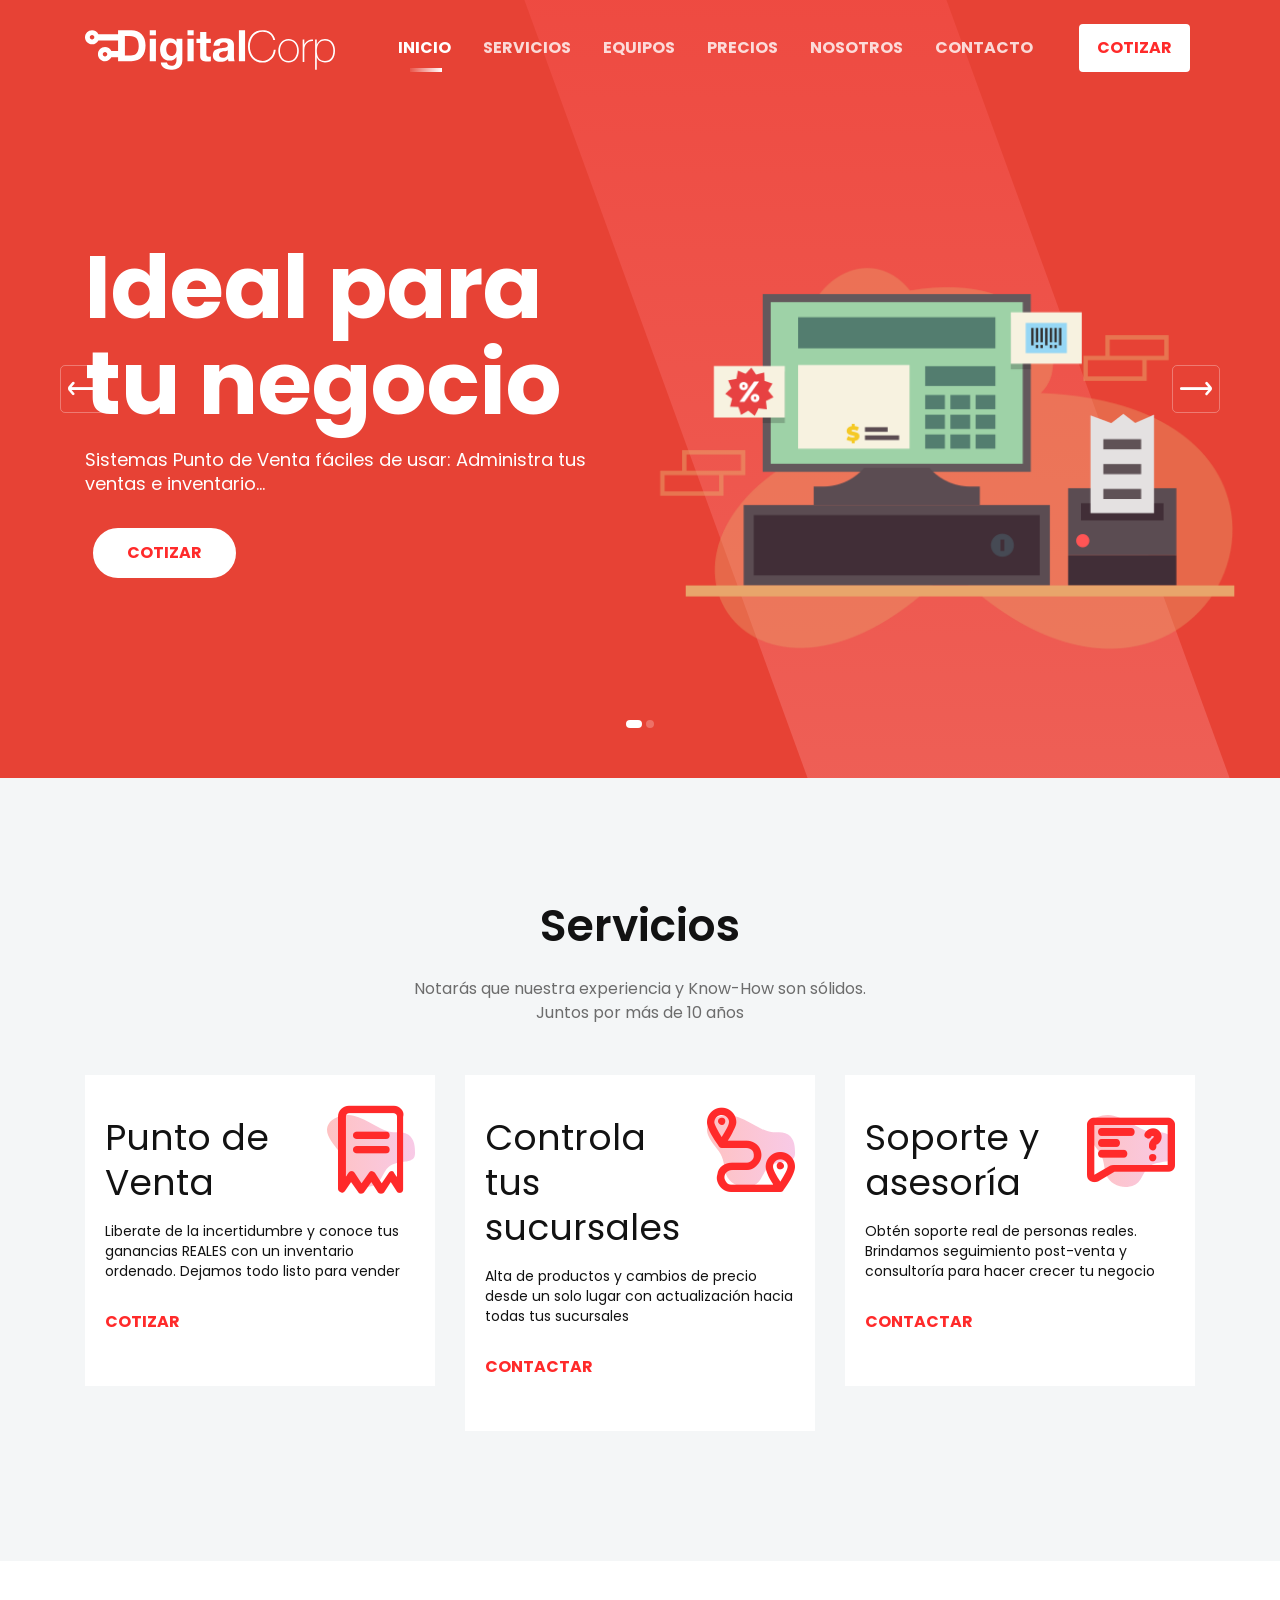
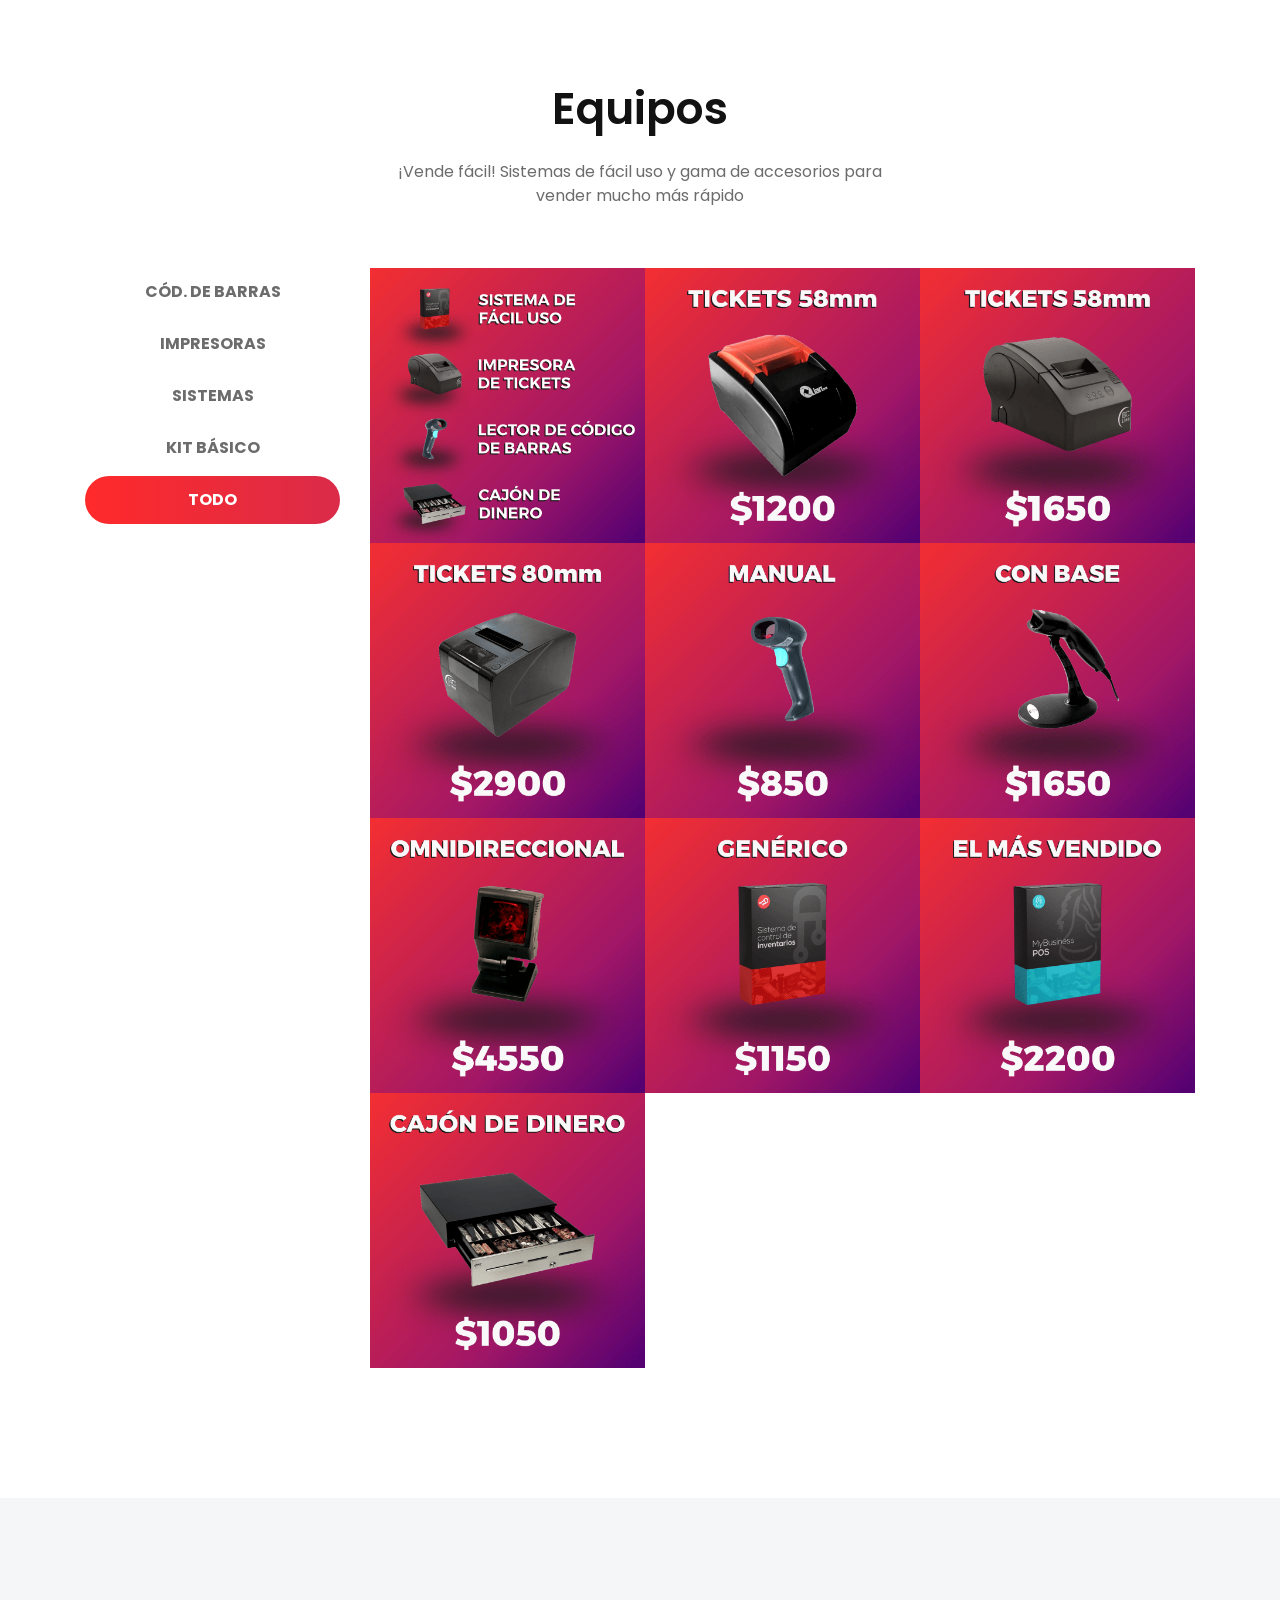
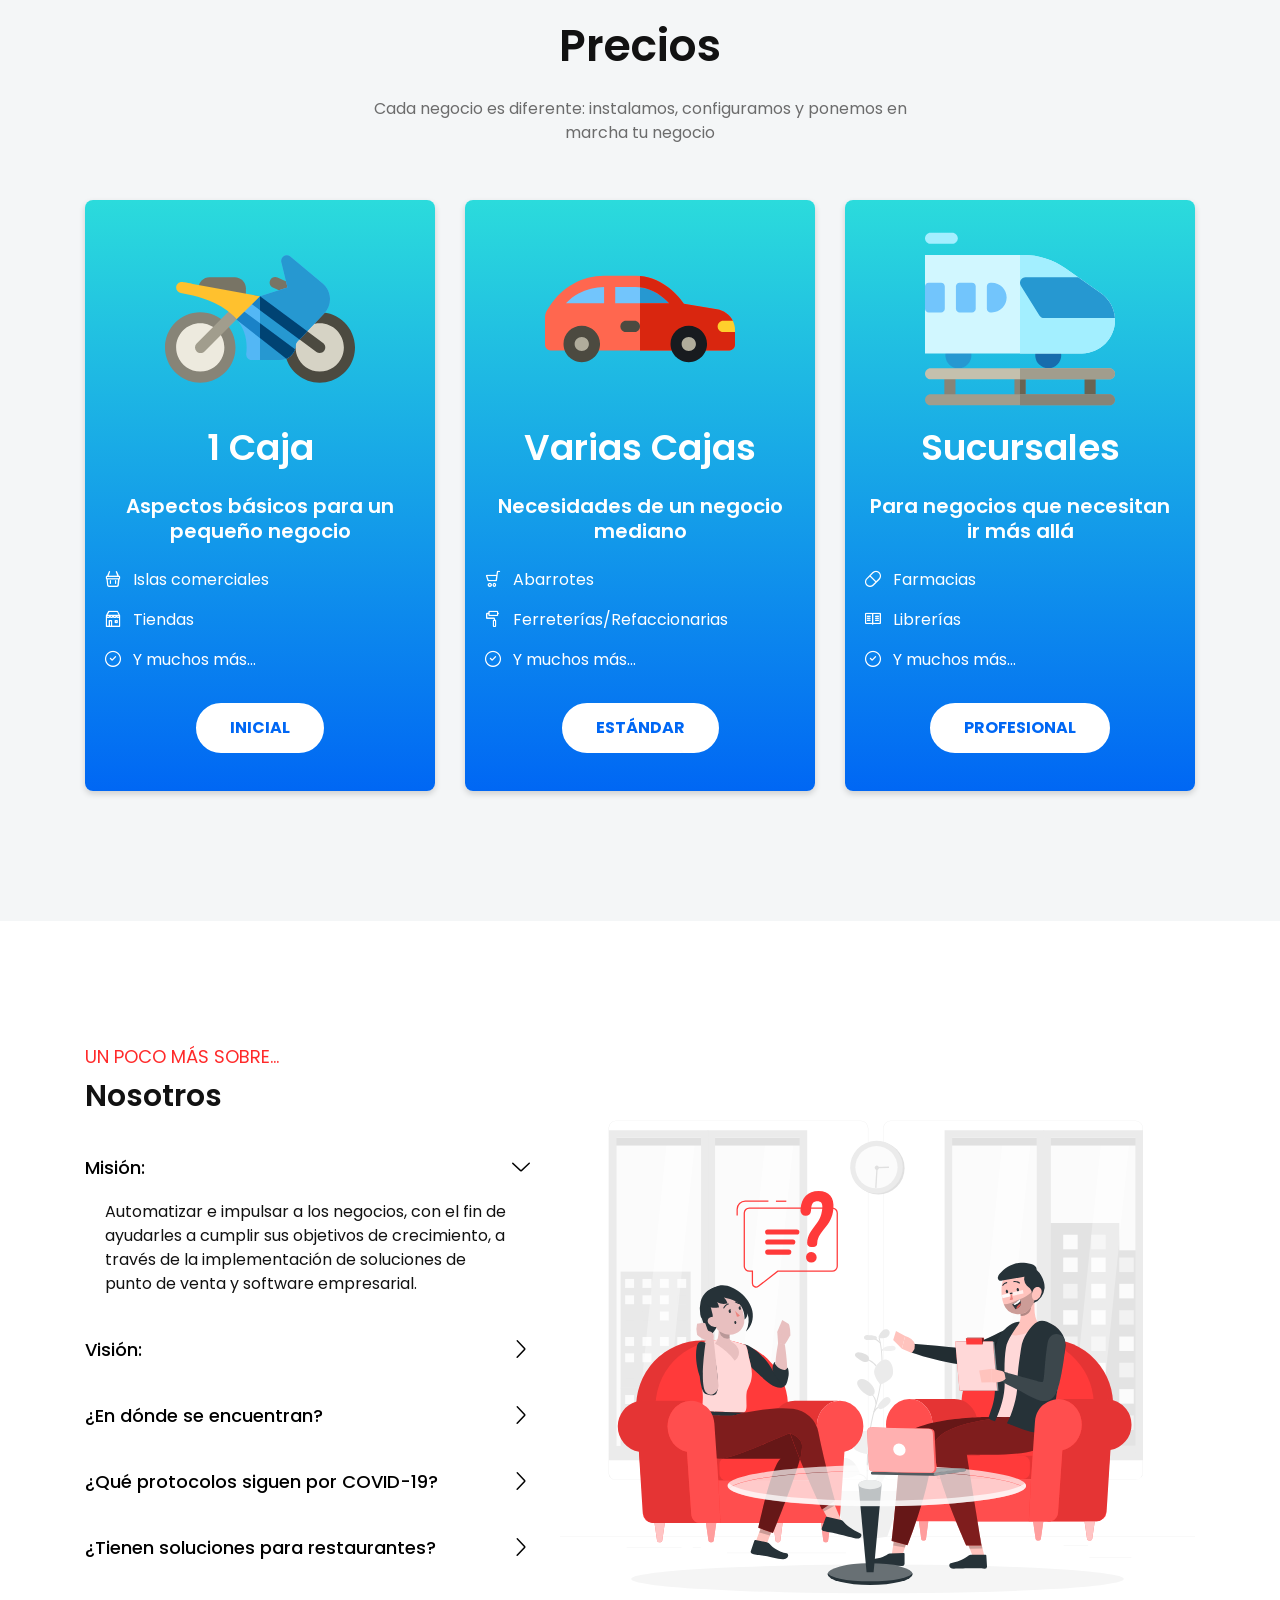
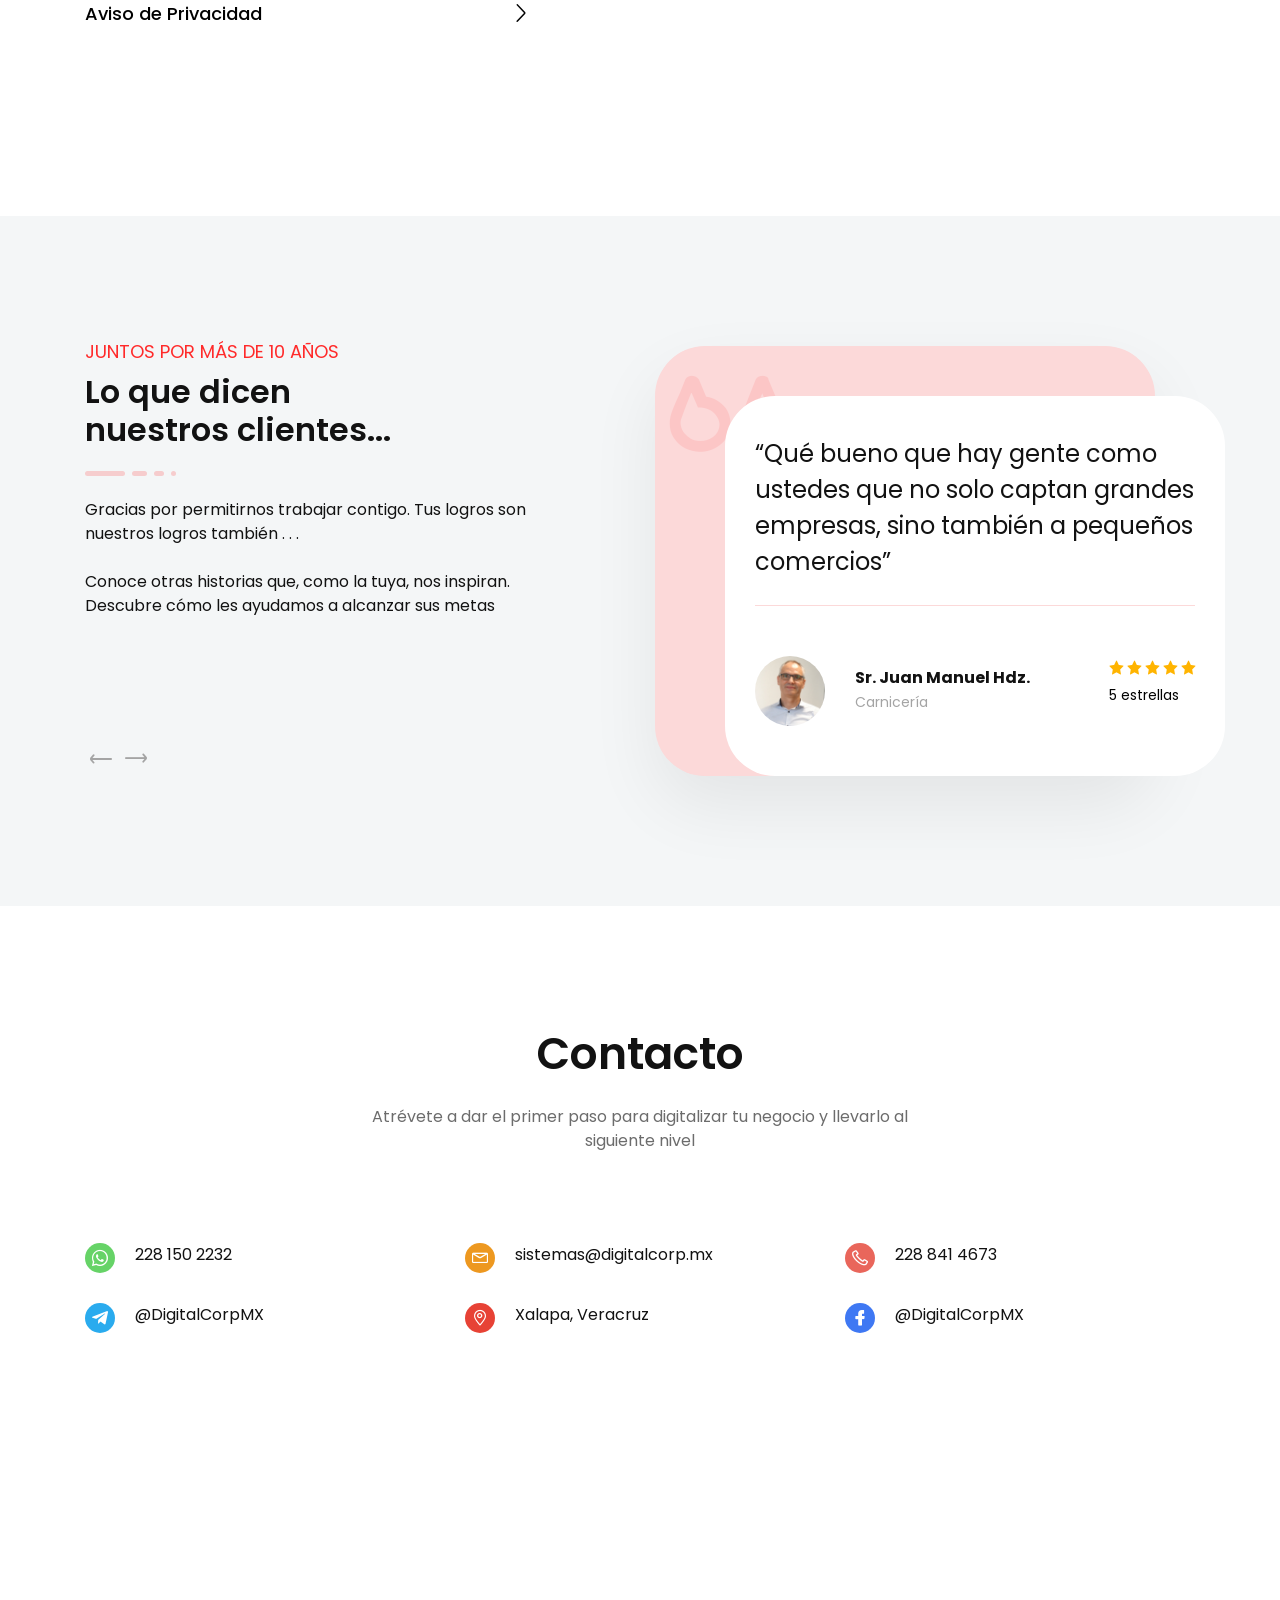
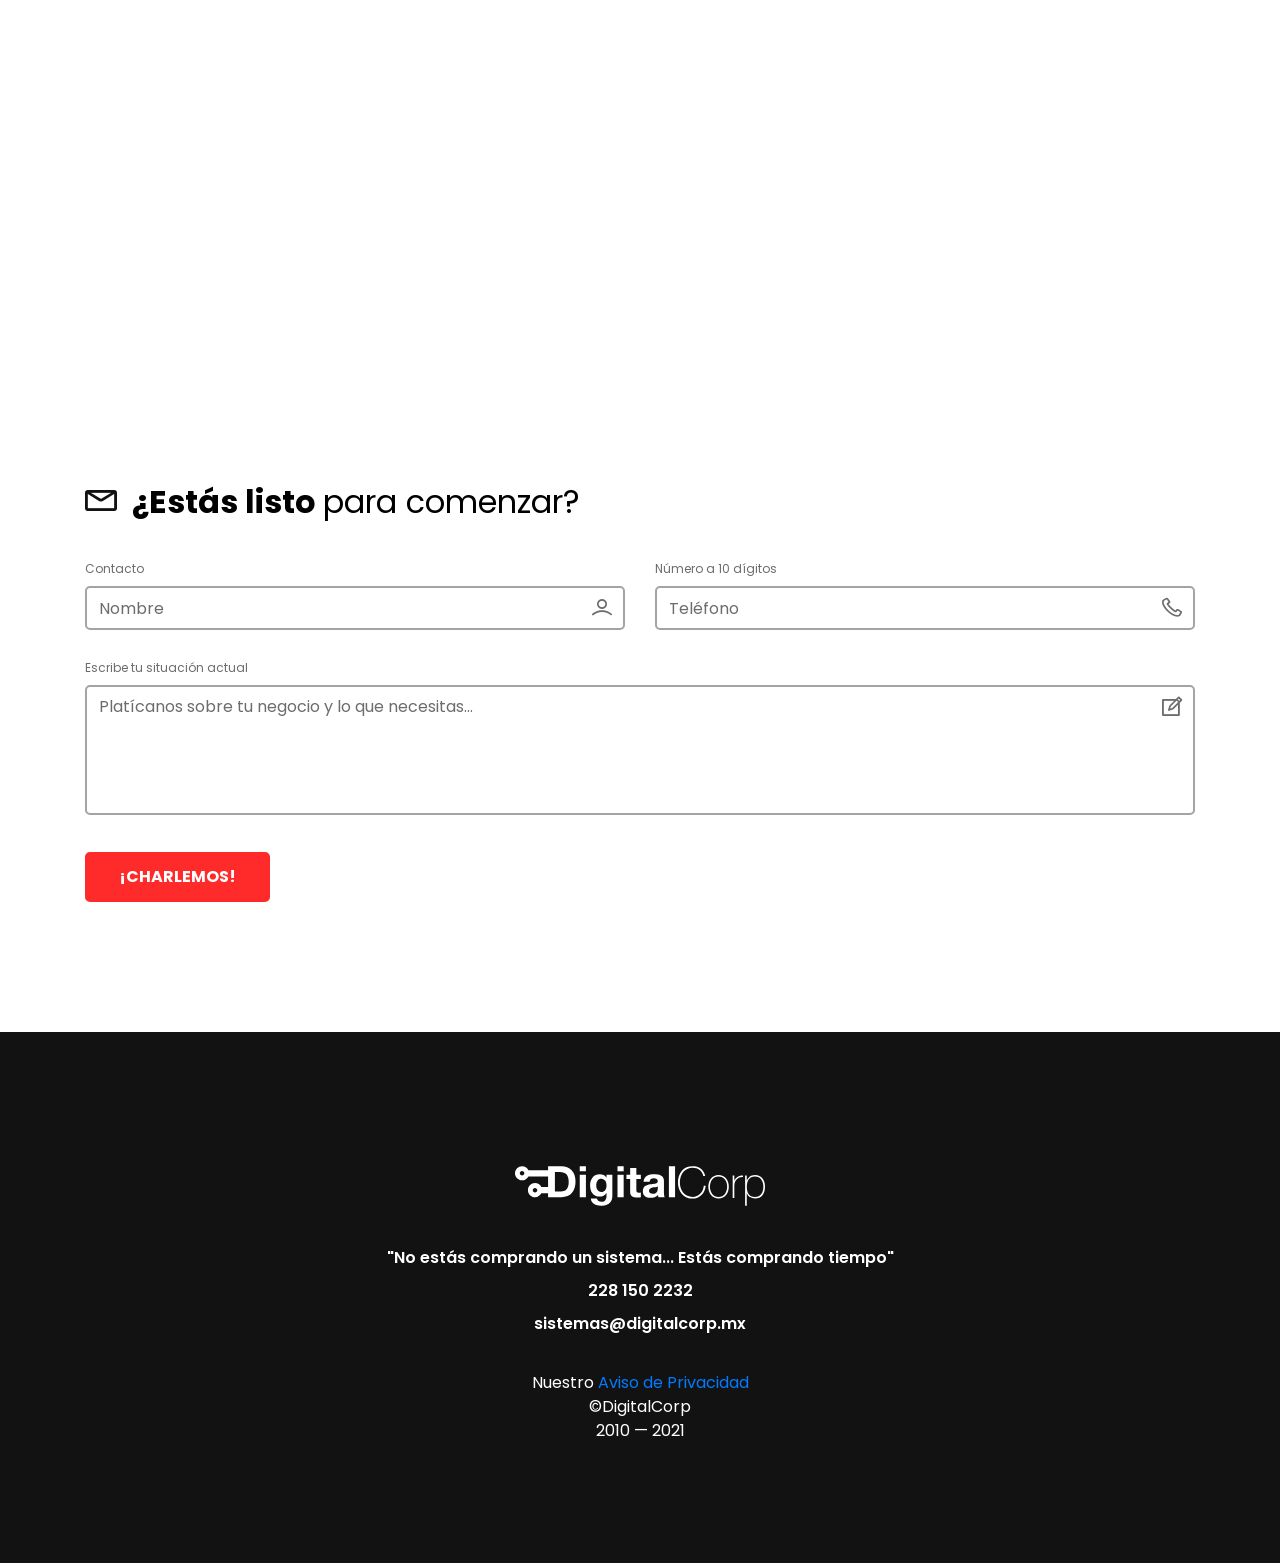
==== index.html @ 71537a1b "1" ====
<!doctype html>
<html class="no-js" lang="es">

<head>
    <meta charset="utf-8">
    
    <!--====== Title ======-->
    <title>DigitalCorp | Soluciones para Punto de Venta</title>
    
    <meta name="description" content="Sistemas de Punto de Venta de fácil uso y administración de inventarios">
    <meta name="viewport" content="width=device-width, initial-scale=1">

    <!--====== Favicon Icon ======-->
    <link rel="shortcut icon" href="assets/images/favicon.png" type="image/png">
        
    <!--====== Magnific Popup CSS ======-->
    <link rel="stylesheet" href="assets/css/magnific-popup.css">
        
    <!--====== Slick CSS ======-->
    <link rel="stylesheet" href="assets/css/slick.css">
        
    <!--====== Line Icons CSS ======-->
    <link rel="stylesheet" href="assets/css/LineIcons.css">
        
    <!--====== Bootstrap CSS ======-->
    <link rel="stylesheet" href="assets/css/bootstrap.min.css">
    
    <!--====== Default CSS ======-->
    <link rel="stylesheet" href="assets/css/default.css">
    
    <!--====== Style CSS ======-->
    <link rel="stylesheet" href="assets/css/style.css">
    
</head>

<body>
    <!--[if IE]>
    <p class="browserupgrade">You are using an <strong>outdated</strong> browser. Please <a href="https://browsehappy.com/">upgrade your browser</a> to improve your experience and security.</p>
  <![endif]-->
   
    <!--====== PRELOADER PART START ======-->

    <div class="preloader">
        <div class="loader">
            <div class="ytp-spinner">
                <div class="ytp-spinner-container">
                    <div class="ytp-spinner-rotator">
                        <div class="ytp-spinner-left">
                            <div class="ytp-spinner-circle"></div>
                        </div>
                        <div class="ytp-spinner-right">
                            <div class="ytp-spinner-circle"></div>
                        </div>
                    </div>
                </div>
            </div>
        </div>
    </div>

    <!--====== PRELOADER PART ENDS ======-->
    
    <!--====== NAVBAR TWO PART START ======-->

    <section class="navbar-area">
        <div class="container">
            <div class="row">
                <div class="col-lg-12">
                    <nav class="navbar navbar-expand-lg">
                       
                        <a class="navbar-brand" href="#">
                            <img src="assets/images/logo.svg" alt="DigitalCorp">
                        </a>
                        
                        <button class="navbar-toggler" type="button" data-toggle="collapse" data-target="#navbarTwo" aria-controls="navbarTwo" aria-expanded="false" aria-label="Toggle navigation">
                            <span class="toggler-icon"></span>
                            <span class="toggler-icon"></span>
                            <span class="toggler-icon"></span>
                        </button>

                        <div class="collapse navbar-collapse sub-menu-bar" id="navbarTwo">
                            <ul class="navbar-nav m-auto">
                                <li class="nav-item active"><a class="page-scroll" href="#Inicio">Inicio</a></li>
                                <li class="nav-item"><a class="page-scroll" href="#servicios">Servicios</a></li>
                                <li class="nav-item"><a class="page-scroll" href="#equipos">Equipos</a></li>
                                <li class="nav-item"><a class="page-scroll" href="#precios">Precios</a></li>
                                <li class="nav-item"><a class="page-scroll" href="#nosotros">Nosotros</a></li>
                                <li class="nav-item"><a class="page-scroll" href="#contacto">Contacto</a></li>
                            </ul>
                        </div>
                        
                        <div class="navbar-btn d-none d-sm-inline-block">
                            <ul>
                                <li><a class="solid" href="https://docs.google.com/forms/d/e/1FAIpQLSeCE5Zqd88z2q1rfYpJwsdqLRYe6eo2FTatzAudbwIUPNIqEg/viewform?usp=sf_link" target="_blank">Cotizar</a></li>
                            </ul>
                        </div>
                    </nav> <!-- navbar -->
                </div>
            </div> <!-- row -->
        </div> <!-- container -->
    </section>

    <!--====== NAVBAR TWO PART ENDS ======-->
    
    <!--====== SLIDER PART START ======-->

    <section id="Inicio" class="slider_area">
        <div id="carouselThree" class="carousel slide" data-ride="carousel">
            <ol class="carousel-indicators">
                <li data-target="#carouselThree" data-slide-to="0" class="active"></li>
                <li data-target="#carouselThree" data-slide-to="1"></li>
            </ol>

            <div class="carousel-inner">
                <div class="carousel-item active">
                    <div class="container">
                        <div class="row">
                            <div class="col-lg-6">
                                <div class="slider-content">
                                    <h1 class="title">Ideal para tu negocio</h1>
                                    <p class="text">Sistemas Punto de Venta fáciles de usar: Administra tus ventas e inventario...</p>
                                    <ul class="slider-btn rounded-buttons">
                                        <li><a class="main-btn rounded-one" href="https://docs.google.com/forms/d/e/1FAIpQLSeCE5Zqd88z2q1rfYpJwsdqLRYe6eo2FTatzAudbwIUPNIqEg/viewform?usp=sf_link" target="_blank">Cotizar</a></li>
                                        <!-- <li><a class="main-btn rounded-two" href="#">DOWNLOAD</a></li> -->
                                    </ul>
                                </div>
                            </div>
                        </div> <!-- row -->
                    </div> <!-- container -->
                    <div class="slider-image-box d-none d-lg-flex align-items-end">
                        <div class="slider-image">
                            <img src="assets/images/slider/1.png" alt="Punto de Venta ideal para tu negocio">
                        </div> <!-- slider-imgae -->
                    </div> <!-- slider-imgae box -->
                </div> <!-- carousel-item -->

                <div class="carousel-item">
                    <div class="container">
                        <div class="row">
                            <div class="col-lg-6">
                                <div class="slider-content">
                                    <h1 class="title">Olvida la calculadora</h1>
                                    <p class="text">¿Eres dueño de tu negocio, o tu negocio es dueño de ti?<br>No estás comprando un sistema, estás comprando tiempo</p>
                                    <ul class="slider-btn rounded-buttons">
                                        <li><a class="main-btn rounded-one" href="https://docs.google.com/forms/d/e/1FAIpQLSeCE5Zqd88z2q1rfYpJwsdqLRYe6eo2FTatzAudbwIUPNIqEg/viewform?usp=sf_link" target="_blank">Cotizar</a></li>
                                        <!-- <li><a class="main-btn rounded-two" href="#">DOWNLOAD</a></li> -->
                                    </ul>
                                </div> <!-- slider-content -->
                            </div>
                        </div> <!-- row -->
                    </div> <!-- container -->
                    <div class="slider-image-box d-none d-lg-flex align-items-end">
                        <div class="slider-image">
                            <img src="assets/images/slider/2.png" alt="Haz que tu negocio trabaje para ti">
                        </div> <!-- slider-imgae -->
                    </div> <!-- slider-imgae box -->
                </div> <!-- carousel-item -->
            </div>

            <a class="carousel-control-prev" href="#carouselThree" role="button" data-slide="prev">
                <i class="lni lni-arrow-left"></i>
            </a>
            <a class="carousel-control-next" href="#carouselThree" role="button" data-slide="next">
                <i class="lni lni-arrow-right"></i>
            </a>
        </div>
    </section>

    <!--====== SLIDER PART ENDS ======-->
    
    <!--====== SERVICIOS TWO PART START ======-->

    <section id="servicios" class="features-area">
        <div class="container">
            <div class="row justify-content-center">
                <div class="col-lg-6 col-md-10">
                    <div class="section-title text-center pb-10">
                        <h3 class="title">Servicios</h3>
                        <p class="text">Notarás que nuestra experiencia y Know-How son sólidos. <br>Juntos por más de 10 años</p>
                    </div> <!-- row -->
                </div>
            </div> <!-- row -->
            <div class="row justify-content-center">
                <div class="col-lg-4 col-md-7 col-sm-9">
                    <div class="single-features mt-40">
                        <div class="features-title-icon d-flex justify-content-between">
                            <h4 class="features-title"><a class="page-scroll" href="#servicios">Punto de Venta</a></h4>
                            <div class="features-icon">
                                <i class="lni lni-ticket-alt"></i>
                                <img class="shape" src="assets/images/f-shape-1.svg" alt="Shape">
                            </div>
                        </div>
                        <div class="features-content">
                            <p class="text">Liberate de la incertidumbre y conoce tus ganancias REALES con un inventario ordenado. Dejamos todo listo para vender</p>
                            <a class="features-btn" href="https://docs.google.com/forms/d/e/1FAIpQLSeCE5Zqd88z2q1rfYpJwsdqLRYe6eo2FTatzAudbwIUPNIqEg/viewform?usp=sf_link" target="_blank">COTIZAR</a>
                        </div>
                    </div> <!-- single features -->
                </div>
                <div class="col-lg-4 col-md-7 col-sm-9">
                    <div class="single-features mt-40">
                        <div class="features-title-icon d-flex justify-content-between">
                            <h4 class="features-title"><a class="page-scroll" href="#servicios">Controla tus sucursales</a></h4>
                            <div class="features-icon">
                                <i class="lni lni-travel"></i>
                                <img class="shape" src="assets/images/f-shape-1.svg" alt="Shape">
                            </div>
                        </div>
                        <div class="features-content">
                            <p class="text">Alta de productos y cambios de precio desde un solo lugar con actualización hacia todas tus sucursales</p>
                            <a class="features-btn page-scroll" href="#formulario">CONTACTAR</a>
                        </div>
                    </div> <!-- single features -->
                </div>
                <div class="col-lg-4 col-md-7 col-sm-9">
                    <div class="single-features mt-40">
                        <div class="features-title-icon d-flex justify-content-between">
                            <h4 class="features-title"><a class="page-scroll" href="#servicios">Soporte y asesoría</a></h4>
                            <div class="features-icon">
                                <i class="lni lni-support"></i>
                                <img class="shape" src="assets/images/f-shape-1.svg" alt="Shape">
                            </div>
                        </div>
                        <div class="features-content">
                            <p class="text">Obtén soporte real de personas reales. Brindamos seguimiento post-venta y consultoría para hacer crecer tu negocio</p>
                            <a class="features-btn page-scroll" href="#contacto">CONTACTAR</a>
                        </div>
                    </div> <!-- single features -->
                </div>
            </div> <!-- row -->
        </div> <!-- container -->
    </section>

    <!--====== SERVICIOS TWO PART ENDS ======-->
    
    <!--====== EQUIPOS PART START ======-->

    <section id="equipos" class="portfolio-area portfolio-four pb-100">
        <div class="container">
            <div class="row justify-content-center">
                <div class="col-lg-6 col-md-10">
                    <div class="section-title text-center pb-10">
                        <h3 class="title">Equipos</h3>
                        <p class="text">¡Vende fácil! Sistemas de fácil uso y gama de accesorios para vender mucho más rápido</p>
                    </div> <!-- section title -->
                </div>
            </div> <!-- row -->
            <div class="row">
                <div class="col-lg-3 col-md-3">
                    <div class="portfolio-menu text-center mt-50">
                        <ul>
                            <li data-filter=".barcode">CÓD. DE BARRAS</li>
                            <li data-filter=".mini">IMPRESORAS</li>
                            <li data-filter=".sis">SISTEMAS</li>
                            <li data-filter=".kit">KIT BÁSICO</li>
                            <li data-filter="*" class="active">TODO</li>
                        </ul>
                    </div> <!-- portfolio menu -->
                </div>
                <div class="col-lg-9 col-md-9">
                    <div class="row no-gutters grid mt-50">
                        <div class="col-lg-4 col-sm-6 kit">
                            <div class="single-portfolio">
                                <div class="portfolio-image">
                                    <img src="assets/images/equipos/kit.png" alt="Kit Punto de Venta">
                                    <div class="portfolio-overlay d-flex align-items-center justify-content-center">
                                        <div class="portfolio-content">
                                            <div class="portfolio-icon">
                                                <a class="image-popup" href="assets/images/equipos/kit.png"><i class="lni lni-zoom-in"></i></a>
                                                <img src="assets/images/equipos/shape.svg" alt="shape" class="shape">
                                            </div>
                                        </div>
                                    </div>
                                </div>
                            </div> <!-- single portfolio -->
                        </div>
                        <div class="col-lg-4 col-sm-6 mini">
                            <div class="single-portfolio">
                                <div class="portfolio-image">
                                    <img src="assets/images/equipos/mini3.png" alt="Impresora de tickets">
                                    <div class="portfolio-overlay d-flex align-items-center justify-content-center">
                                        <div class="portfolio-content">
                                            <div class="portfolio-icon">
                                                <a class="image-popup" href="assets/images/equipos/mini3.png"><i class="lni lni-zoom-in"></i></a>
                                                <img src="assets/images/equipos/shape.svg" alt="shape" class="shape">
                                            </div>
                                        </div>
                                    </div>
                                </div>
                            </div> <!-- single portfolio -->
                        </div>
                        <div class="col-lg-4 col-sm-6 mini">
                            <div class="single-portfolio">
                                <div class="portfolio-image">
                                    <img src="assets/images/equipos/mini1.png" alt="Impresora de tickets">
                                    <div class="portfolio-overlay d-flex align-items-center justify-content-center">
                                        <div class="portfolio-content">
                                            <div class="portfolio-icon">
                                                <a class="image-popup" href="assets/images/equipos/mini1.png"><i class="lni lni-zoom-in"></i></a>
                                                <img src="assets/images/equipos/shape.svg" alt="shape" class="shape">
                                            </div>
                                        </div>
                                    </div>
                                </div>
                            </div> <!-- single portfolio -->
                        </div>
                        <div class="col-lg-4 col-sm-6 mini">
                            <div class="single-portfolio">
                                <div class="portfolio-image">
                                    <img src="assets/images/equipos/mini2.png" alt="Impresora de tickets">
                                    <div class="portfolio-overlay d-flex align-items-center justify-content-center">
                                        <div class="portfolio-content">
                                            <div class="portfolio-icon">
                                                <a class="image-popup" href="assets/images/equipos/mini2.png"><i class="lni lni-zoom-in"></i></a>
                                                <img src="assets/images/equipos/shape.svg" alt="shape" class="shape">
                                            </div>
                                        </div>
                                    </div>
                                </div>
                            </div> <!-- single portfolio -->
                        </div>
                        <div class="col-lg-4 col-sm-6 barcode">
                            <div class="single-portfolio">
                                <div class="portfolio-image">
                                    <img src="assets/images/equipos/barcode1.png" alt="Lector de códigos de barras">
                                    <div class="portfolio-overlay d-flex align-items-center justify-content-center">
                                        <div class="portfolio-content">
                                            <div class="portfolio-icon">
                                                <a class="image-popup" href="assets/images/equipos/barcode1.png"><i class="lni lni-zoom-in"></i></a>
                                                <img src="assets/images/equipos/shape.svg" alt="shape" class="shape">
                                            </div>
                                        </div>
                                    </div>
                                </div>
                            </div> <!-- single portfolio -->
                        </div>
                        <div class="col-lg-4 col-sm-6 barcode">
                            <div class="single-portfolio">
                                <div class="portfolio-image">
                                    <img src="assets/images/equipos/barcode2.png" alt="Lector de códigos de barras">
                                    <div class="portfolio-overlay d-flex align-items-center justify-content-center">
                                        <div class="portfolio-content">
                                            <div class="portfolio-icon">
                                                <a class="image-popup" href="assets/images/equipos/barcode2.png"><i class="lni lni-zoom-in"></i></a>
                                                <img src="assets/images/equipos/shape.svg" alt="shape" class="shape">
                                            </div>
                                        </div>
                                    </div>
                                </div>
                            </div> <!-- single portfolio -->
                        </div>
                        <div class="col-lg-4 col-sm-6 barcode">
                            <div class="single-portfolio">
                                <div class="portfolio-image">
                                    <img src="assets/images/equipos/barcode3.png" alt="Lector de códigos de barras">
                                    <div class="portfolio-overlay d-flex align-items-center justify-content-center">
                                        <div class="portfolio-content">
                                            <div class="portfolio-icon">
                                                <a class="image-popup" href="assets/images/equipos/barcode3.png"><i class="lni lni-zoom-in"></i></a>
                                                <img src="assets/images/equipos/shape.svg" alt="shape" class="shape">
                                            </div>
                                        </div>
                                    </div>
                                </div>
                            </div> <!-- single portfolio -->
                        </div>
                        <div class="col-lg-4 col-sm-6 sis">
                            <div class="single-portfolio">
                                <div class="portfolio-image">
                                    <img src="assets/images/equipos/sis1.png" alt="Sistema Punto de Venta">
                                    <div class="portfolio-overlay d-flex align-items-center justify-content-center">
                                        <div class="portfolio-content">
                                            <div class="portfolio-icon">
                                                <a class="image-popup" href="assets/images/equipos/sis1.png"><i class="lni lni-zoom-in"></i></a>
                                                <img src="assets/images/equipos/shape.svg" alt="shape" class="shape">
                                            </div>
                                        </div>
                                    </div>
                                </div>
                            </div> <!-- single portfolio -->
                        </div>
                        <div class="col-lg-4 col-sm-6 sis">
                            <div class="single-portfolio">
                                <div class="portfolio-image">
                                    <img src="assets/images/equipos/sis2.png" alt="Sistema Punto de Venta">
                                    <div class="portfolio-overlay d-flex align-items-center justify-content-center">
                                        <div class="portfolio-content">
                                            <div class="portfolio-icon">
                                                <a class="image-popup" href="assets/images/equipos/sis2.png"><i class="lni lni-zoom-in"></i></a>
                                                <img src="assets/images/equipos/shape.svg" alt="shape" class="shape">
                                            </div>
                                        </div>
                                    </div>
                                </div>
                            </div> <!-- single portfolio -->
                        </div>
                        <div class="col-lg-4 col-sm-6 drawer">
                            <div class="single-portfolio">
                                <div class="portfolio-image">
                                    <img src="assets/images/equipos/cashdrawer.png" alt="Cajón de dinero">
                                    <div class="portfolio-overlay d-flex align-items-center justify-content-center">
                                        <div class="portfolio-content">
                                            <div class="portfolio-icon">
                                                <a class="image-popup" href="assets/images/equipos/cashdrawer.png"><i class="lni lni-zoom-in"></i></a>
                                                <img src="assets/images/equipos/shape.svg" alt="shape" class="shape">
                                            </div>
                                        </div>
                                    </div>
                                </div>
                            </div> <!-- single portfolio -->
                        </div>
                    </div> <!-- row -->
                </div>
            </div> <!-- row -->
        </div> <!-- container -->
    </section>

    <!--====== EQUIPOS PART ENDS ======-->
    
    <!--====== PRECIOS START ======-->

    <section id="precios" class="pricing-area ">
        <div class="container">
            <div class="row justify-content-center">
                <div class="col-lg-6 col-md-10">
                    <div class="section-title text-center pb-25">
                        <h3 class="title">Precios</h3>
                        <p class="text">Cada negocio es diferente: instalamos, configuramos y ponemos en marcha tu negocio</p>
                    </div> <!-- section title -->
                </div>
            </div> <!-- row -->
            <div class="row justify-content-center">
                <div class="col-lg-4 col-md-7 col-sm-9">
                    <div class="pricing-style mt-30">
                        <div class="pricing-icon text-center">
                            <img src="assets/images/basic.svg" alt="">
                        </div>
                        <div class="pricing-header text-center">
                            <p class="month"><span class="price">1 Caja</span></p>
                            <h5 class="sub-title">Aspectos básicos para un pequeño negocio</h5>
                        </div>
                        <div class="pricing-list">
                            <ul>
                                <li><i class="lni lni-shopping-basket"></i> Islas comerciales</li>
                                <li><i class="lni lni-restaurant"></i> Tiendas</li>
                                <li><i class="lni lni-checkmark-circle"></i> Y muchos más...</li>
                            </ul>
                        </div>
                        <div class="pricing-btn rounded-buttons text-center">
                            <a class="main-btn rounded-one" href="https://docs.google.com/forms/d/e/1FAIpQLSeCE5Zqd88z2q1rfYpJwsdqLRYe6eo2FTatzAudbwIUPNIqEg/viewform?usp=sf_link" target="_blank">Inicial</a>
                        </div>    
                    </div> <!-- pricing style one -->
                </div>
                
                <div class="col-lg-4 col-md-7 col-sm-9">
                    <div class="pricing-style mt-30">
                        <div class="pricing-icon text-center">
                            <img src="assets/images/pro.svg" alt="">
                        </div>
                        <div class="pricing-header text-center">
                            <p class="month"><span class="price">Varias Cajas</span></p>
                            <h5 class="sub-title">Necesidades de un negocio mediano</h5>
                        </div>
                        <div class="pricing-list">
                            <ul>
                                <li><i class="lni lni-cart"></i> Abarrotes</li>
                                <li><i class="lni lni-paint-roller"></i> Ferreterías/Refaccionarias</li>
                                <li><i class="lni lni-checkmark-circle"></i> Y muchos más...</li>
                            </ul>
                        </div>
                        <div class="pricing-btn rounded-buttons text-center">
                            <a class="main-btn rounded-one" href="https://docs.google.com/forms/d/e/1FAIpQLSeCE5Zqd88z2q1rfYpJwsdqLRYe6eo2FTatzAudbwIUPNIqEg/viewform?usp=sf_link" target="_blank">Estándar</a>
                        </div>
                    </div> <!-- pricing style one -->
                </div>
                
                <div class="col-lg-4 col-md-7 col-sm-9">
                    <div class="pricing-style mt-30">
                        <div class="pricing-icon text-center">
                            <img src="assets/images/enterprise.svg" alt="">
                        </div>
                        <div class="pricing-header text-center">
                            <p class="month"><span class="price">Sucursales</span></p>
                            <h5 class="sub-title">Para negocios que necesitan ir más allá</h5>
                        </div>
                        <div class="pricing-list">
                            <ul>
                                <li><i class="lni lni-capsule"></i> Farmacias</li>
                                <li><i class="lni lni-library"></i> Librerías</li>
                                <li><i class="lni lni-checkmark-circle"></i> Y muchos más...</li>
                            </ul>
                        </div>
                        <div class="pricing-btn rounded-buttons text-center">
                            <a class="main-btn rounded-one" href="https://docs.google.com/forms/d/e/1FAIpQLSeCE5Zqd88z2q1rfYpJwsdqLRYe6eo2FTatzAudbwIUPNIqEg/viewform?usp=sf_link" target="_blank">Profesional</a>
                        </div>
                    </div> <!-- pricing style one -->
                </div>
            </div> <!-- row -->
        </div> <!-- container -->
    </section>

    <!--====== PRECIOS ENDS ======-->
    
    <!--====== NOSOTROS PART START ======-->

    <section id="nosotros" class="about-area">
        <div class="container">
            <div class="row">
                <div class="col-lg-5">
                    <div class="faq-content mt-45">
                        <div class="about-title">
                            <h6 class="sub-title">Un poco más sobre...</h6>
                            <h4 class="title">Nosotros</h4>
                        </div> <!-- faq title -->
                        <div class="about-accordion">
                            <div class="accordion" id="accordionExample">
                                <div class="card">
                                    <div class="card-header" id="headingOne">
                                        <a href="#" data-toggle="collapse" data-target="#collapseOne" aria-expanded="true" aria-controls="collapseOne">Misión:</a>
                                    </div>

                                    <div id="collapseOne" class="collapse show" aria-labelledby="headingOne" data-parent="#accordionExample">
                                        <div class="card-body">
                                            <p class="text">Automatizar e impulsar a los negocios, con el fin de ayudarles a cumplir sus objetivos de crecimiento, a través de la implementación de soluciones de punto de venta y software empresarial.</p>
                                        </div>
                                    </div> 
                                </div> <!-- card -->
                                <div class="card">
                                    <div class="card-header" id="headingTwo">
                                        <a href="#" class="collapsed" data-toggle="collapse" data-target="#collapseTwo" aria-expanded="false" aria-controls="collapseTwo">Visión:</a>
                                    </div>
                                    <div id="collapseTwo" class="collapse" aria-labelledby="headingTwo" data-parent="#accordionExample">
                                        <div class="card-body">
                                            <p class="text">Aportar tecnología innovadora a las empresas, que sea accesible a todo el mundo y que se adapte a las necesidades de desarrollo de las personas y las organizaciones</p>
                                        </div>
                                    </div>
                                </div> <!-- card -->
                                <div class="card">
                                    <div class="card-header" id="headingThree">
                                        <a href="#" class="collapsed" data-toggle="collapse" data-target="#collapseThree" aria-expanded="false" aria-controls="collapseThree">¿En dónde se encuentran?</a>
                                    </div>
                                    <div id="collapseThree" class="collapse" aria-labelledby="headingThree" data-parent="#accordionExample">
                                        <div class="card-body">
                                            <p class="text">Nos encontramos en Xalapa, Veracruz. Nuestra cobertura se extiende en la zona centro del estado: Xalapa, Boca del Río, Veracruz Puerto, Cardel, Perote, Coatepec, Xico, Altotonga, etc.</p>
                                        </div>
                                    </div>
                                </div> <!-- card -->
                                <div class="card">
                                    <div class="card-header" id="headingFore">
                                        <a href="#" class="collapsed" data-toggle="collapse" data-target="#collapseFore" aria-expanded="false" aria-controls="collapseFore">¿Qué protocolos siguen por COVID-19?</a>
                                    </div>
                                    <div id="collapseFore" class="collapse" aria-labelledby="headingFore" data-parent="#accordionExample">
                                        <div class="card-body">
                                            <p class="text">Por tu seguridad, adoptamos todas las medidas de seguridad recomendadas por las autoridades sanitarias, laboramos en horarios reducidos y cuidando la sana distancia</p>
                                        </div>
                                    </div>
                                </div> <!-- card -->
                                <div class="card">
                                    <div class="card-header" id="headingFive">
                                        <a href="#" class="collapsed" data-toggle="collapse" data-target="#collapseFive" aria-expanded="false" aria-controls="collapseFive">¿Tienen soluciones para restaurantes?</a>
                                    </div>
                                    <div id="collapseFive" class="collapse" aria-labelledby="headingFive" data-parent="#accordionExample">
                                        <div class="card-body">
                                            <p class="text">¡Por supuesto! Ofrecemos soluciones para el sector de alimentos y bebidas. Desde pequeños negocios de comida rápida hasta grandes restaurantes, vida nocturna y mucho más</p>
                                        </div>
                                    </div>
                                </div> <!-- card -->
                                <div class="card">
                                    <div class="card-header" id="headingSix">
                                        <a href="#" class="collapsed" data-toggle="collapse" data-target="#collapseSix" aria-expanded="false" aria-controls="collapseSix">Aviso de Privacidad</a>
                                    </div>
                                    <div id="collapseSix" class="collapse" aria-labelledby="headingSix" data-parent="#accordionExample">
                                        <div class="card-body">
                                            <p class="text">Consulta nuestro aviso de privacidad en <a href="privacidad.html" target="_blank" rel="nofollow">este link.</a></p>
                                        </div>
                                    </div>
                                </div> <!-- card -->
                            </div>
                        </div> <!-- faq accordion -->
                    </div> <!-- faq content -->
                </div>
                <div class="col-lg-7">
                    <div class="about-image mt-50">
                        <img src="assets/images/faq.svg" alt="nosotros">
                    </div> <!-- faq image -->
                </div>
            </div> <!-- row -->
        </div> <!-- container -->
    </section>

    <!--====== NOSOTROS PART ENDS ======-->
    
    <!--====== TESTIMONIOS PART START ======-->

    <section id="testimonial" class="testimonial-area">
        <div class="container">
            <div class="row justify-content-between">
                <div class="col-xl-5 col-lg-6">
                    <div class="testimonial-left-content mt-45">
                        <h6 class="sub-title">Juntos por más de 10 años</h6>
                        <h4 class="title">Lo que dicen<br>nuestros clientes...</h4>
                        <ul class="testimonial-line">
                            <li></li>
                            <li></li>
                            <li></li>
                            <li></li>
                        </ul>
                        <p class="text">Gracias por permitirnos trabajar contigo. Tus logros son nuestros logros también . . .<br><br>Conoce otras historias que, como la tuya, nos inspiran. Descubre cómo les ayudamos a alcanzar sus metas</p>
                    </div> <!-- testimonial left content -->
                </div>
                <div class="col-lg-6">
                    <div class="testimonial-right-content mt-50">
                        <div class="quota">
                            <i class="lni lni-quotation"></i>
                        </div>
                        <div class="testimonial-content-wrapper testimonial-active">
                            <div class="single-testimonial">
                                <div class="testimonial-text">
                                    <p class="text">“Qué bueno que hay gente como ustedes que no solo captan grandes empresas, sino también a pequeños comercios”</p>
                                </div>
                                <div class="testimonial-author d-sm-flex justify-content-between">
                                    <div class="author-info d-flex align-items-center">
                                        <div class="author-image">
                                            <img src="assets/images/cliente1.jpg" alt="author">
                                        </div>
                                        <div class="author-name media-body">
                                            <h5 class="name">Sr. Juan Manuel Hdz.</h5>
                                            <span class="sub-title">Carnicería</span>
                                        </div>
                                    </div>
                                    <div class="author-review">
                                        <ul class="star">
                                            <li><i class="lni lni-star-filled"></i></li>
                                            <li><i class="lni lni-star-filled"></i></li>
                                            <li><i class="lni lni-star-filled"></i></li>
                                            <li><i class="lni lni-star-filled"></i></li>
                                            <li><i class="lni lni-star-filled"></i></li>
                                        </ul>
                                        <span class="review">5 estrellas</span>
                                    </div>
                                </div>
                            </div> <!-- single testimonial -->
                            <div class="single-testimonial">
                                <div class="testimonial-text">
                                    <p class="text">“Estoy muy contento con la atención, el sistema cubre todo lo que necesito. Muy satisfecho”</p>
                                </div>
                                <div class="testimonial-author d-sm-flex justify-content-between">
                                    <div class="author-info d-flex align-items-center">
                                        <div class="author-image">
                                                <img src="assets/images/cliente2.jpg" alt="author">
                                        </div>
                                        <div class="author-name media-body">
                                            <h5 class="name">Sr. José Luis Mtz.</h5>
                                            <span class="sub-title">Ferretería</span>
                                        </div>
                                    </div>
                                    <div class="author-review">
                                        <ul class="star">
                                            <li><i class="lni lni-star-filled"></i></li>
                                            <li><i class="lni lni-star-filled"></i></li>
                                            <li><i class="lni lni-star-filled"></i></li>
                                            <li><i class="lni lni-star-filled"></i></li>
                                            <li><i class="lni lni-star-filled"></i></li>
                                        </ul>
                                        <span class="review">5 estrellas</span>
                                    </div>
                                </div>
                            </div> <!-- single testimonial -->
                        </div> <!-- testimonial content wrapper -->
                    </div> <!-- testimonial right content -->
                </div>
            </div> <!-- row -->
        </div> <!-- container -->
    </section>

    <!--====== TESTIMONIOS PART ENDS ======-->
    
    <!--====== CONTACTO PART START ======-->

    <section id="contacto" class="contact-area">
        <div class="container">
            <div class="row justify-content-center">
                <div class="col-lg-6 col-md-10">
                    <div class="section-title text-center pb-30">
                        <h3 class="title">Contacto</h3>
                        <p class="text">Atrévete a dar el primer paso para digitalizar tu negocio y llevarlo al siguiente nivel</p>
                    </div> <!-- section title -->
                </div>
            </div> <!-- row -->
            <div class="contact-info pt-30">
                <div class="row">
                    <div class="col-lg-4 col-md-6">
                        <a href="https://api.whatsapp.com/send?phone=522281502232&text=Hola,%20qué%20tal?" target="_blank">
                            <div class="single-contact-info contact-color-2 mt-30 d-flex ">
                                <div class="contact-info-icon">
                                    <i class="lni lni-whatsapp"></i>
                                </div>
                                <div class="contact-info-content media-body">
                                    <p class="text">228 150 2232</p>
                                </div>
                            </div> <!-- single contact info -->
                        </a>
                    </div>
                    <div class="col-lg-4 col-md-6">
                        <a href="mailto:sistemas@digitalcorp.mx?subject=WebSite" target="_blank">
                            <div class="single-contact-info contact-color-1 mt-30 d-flex ">
                                <div class="contact-info-icon">
                                    <i class="lni lni-envelope"></i>
                                </div>
                                <div class="contact-info-content media-body">
                                    <p class="text">sistemas@digitalcorp.mx</p>
                                </div>
                            </div> <!-- single contact info -->
                        </a>
                    </div>
                    <div class="col-lg-4 col-md-6">
                        <a href="tel:2288414673" target="_blank">
                            <div class="single-contact-info contact-color-3 mt-30 d-flex ">
                                <div class="contact-info-icon">
                                    <i class="lni lni-phone"></i>
                                </div>
                                <div class="contact-info-content media-body">
                                    <p class="text">228 841 4673</p>
                                </div>
                            </div> <!-- single contact info -->
                        </a>
                    </div>
                </div> <!-- row -->
                <div class="row">
                    <div class="col-lg-4 col-md-6">
                        <a href="https://t.me/DigitalCorpMX" target="_blank">
                            <div class="single-contact-info contact-color-4 mt-30 d-flex ">
                                <div class="contact-info-icon">
                                    <i class="lni lni-telegram-original"></i>
                                </div>
                                <div class="contact-info-content media-body">
                                    <p class="text">@DigitalCorpMX</p>
                                </div>
                            </div> <!-- single contact info -->
                        </a>
                    </div>
                    <div class="col-lg-4 col-md-6">
                        <a href="https://g.page/DigitalCorp" target="_blank">
                            <div class="single-contact-info contact-color-5 mt-30 d-flex ">
                                <div class="contact-info-icon">
                                    <i class="lni lni-map-marker"></i>
                                </div>
                                <div class="contact-info-content media-body">
                                    <p class="text">Xalapa, Veracruz</p>
                                </div>
                            </div> <!-- single contact info -->
                        </a>
                    </div>
                    <div class="col-lg-4 col-md-6">
                        <a href="https://www.facebook.com/DigitalCorpMX" target="_blank">
                            <div class="single-contact-info contact-color-6 mt-30 d-flex ">
                                <div class="contact-info-icon">
                                    <i class="lni lni-facebook-filled"></i>
                                </div>
                                <div class="contact-info-content media-body">
                                    <p class="text">@DigitalCorpMX</p>
                                </div>
                            </div> <!-- single contact info -->
                        </a>
                    </div>
                </div> <!-- row -->
            </div> <!-- contact info -->
            <br><br>
            <div class="row">
                <div class="col-lg-12">
                    <div class="contact-map mt-30">
                        <iframe id="gmap_canvas" src="https://www.google.com/maps/embed?pb=!1m18!1m12!1m3!1d3760.4282134011924!2d-96.90758368559719!3d19.52322104283666!2m3!1f0!2f0!3f0!3m2!1i1024!2i768!4f13.1!3m3!1m2!1s0x85db31ff4b75da3d%3A0x45a28bfa31854839!2sDigitalCorp!5e0!3m2!1ses!2smx!4v1612486851516!5m2!1ses!2smxT" frameborder="0" scrolling="no" marginheight="0" marginwidth="0"></iframe>
                    </div> <!-- row -->
                </div>
            </div> <!-- row -->
            <div class="row" id="formulario">
                <div class="col-lg-12">
                    <div class="contact-wrapper form-style-two pt-115">
                        <h4 class="contact-title pb-10"><i class="lni lni-envelope"></i> ¿Estás listo <span>para comenzar?</span></h4>
                        
                        <form action="https://docs.google.com/forms/d/e/1FAIpQLSdu9tpR577uFgTHE6tJ9hSTppt8ovq-65xTf_tCSQeS73M7CA/formResponse" method="post">
                        <!-- <form id="contact-form" action="assets/contact.php" method="post"> -->
                            <div class="row">
                                <div class="col-md-6">
                                    <div class="form-input mt-25">
                                        <label>Contacto</label>
                                        <div class="input-items default">
                                            <input name="entry.1924838389" type="text" placeholder="Nombre">
                                            <i class="lni lni-user"></i>
                                        </div>
                                    </div> <!-- form input -->
                                </div>
                                <div class="col-md-6">
                                    <div class="form-input mt-25">
                                        <label>Número a 10 dígitos</label>
                                        <div class="input-items default">
                                            <input type="tel" name="entry.612472790" placeholder="Teléfono">
                                            <i class="lni lni-phone"></i>
                                        </div>
                                    </div> <!-- form input -->
                                </div>
                                <div class="col-md-12">
                                    <div class="form-input mt-25">
                                        <label>Escribe tu situación actual</label>
                                        <div class="input-items default">
                                            <textarea name="entry.963867462" placeholder="Platícanos sobre tu negocio y lo que necesitas..."></textarea>
                                            <i class="lni lni-pencil-alt"></i>
                                        </div>
                                    </div> <!-- form input -->
                                </div>
                                <p class="form-message"></p>
                                <div class="col-md-12">
                                    <div class="form-input light-rounded-buttons mt-30">
                                        <input id="website" name="website" placeholder="Campo oculto" type="text" value=""/> <!-- DA5H Honeypot-->
                                        <button class="main-btn light-rounded-two">¡Charlemos!</button>
                                    </div> <!-- form input -->
                                </div>
                            </div> <!-- row -->
                        </form>
                    </div> <!-- contact wrapper form -->
                </div>
            </div> <!-- row -->
        </div> <!-- container -->
    </section>

    <!--====== CONTACTO PART ENDS ======-->
    
    <!--====== FOOTER PART START ======-->

    <section class="footer-area footer-dark">
        <div class="container">
            <div class="row justify-content-center">
                <div class="col-lg-6">
                    <div class="footer-logo text-center">
                        <a class="mt-30" href="index.html"><img src="assets/images/logo.svg" alt="DigitalCorp"></a>
                    </div> <!-- footer logo -->
                    <div class="footer-support text-center">
                        <span>"No estás comprando un sistema... Estás comprando tiempo"</span>
                        <span class="number">228 150 2232</span>
                        <span class="mail">sistemas@digitalcorp.mx</span>
                    </div>
                    <div class="copyright text-center mt-35">
                        <p class="text">Nuestro <a href="privacidad.html" target="_blank" rel="nofollow">Aviso de Privacidad</a></p>
                        <p class="text">©DigitalCorp</p>
                        <p class="text">2010 — 2021</p>
                    </div> <!--  copyright -->
                </div>
            </div> <!-- row -->
        </div> <!-- container -->
    </section>

    <!--====== FOOTER PART ENDS ======-->
    
    <!--====== BACK TOP TOP PART START ======-->

    <a href="#" class="back-to-top"><i class="lni lni-chevron-up"></i></a>

    <!--====== BACK TOP TOP PART ENDS ======-->    

    <!--====== WHATSAPP-BOTÓN PART START ======-->

    <script src="https://apps.elfsight.com/p/platform.js" defer></script>
    <div class="elfsight-app-3b039fe4-1e5c-4332-80ef-9fc66b0ae570"></div>

    <!--====== WHATSAPP-BOTÓN PART ENDS ======-->
    <!--====== PART START ======-->

<!--
    <section class="">
        <div class="container">
            <div class="row">
                <div class="col-lg-">
                    
                </div>
            </div>
        </div>
    </section>
-->

    <!--====== PART ENDS ======-->




    <!--====== Jquery js ======-->
    <script src="assets/js/vendor/jquery-1.12.4.min.js"></script>
    <script src="assets/js/vendor/modernizr-3.7.1.min.js"></script>
    
    <!--====== Bootstrap js ======-->
    <script src="assets/js/popper.min.js"></script>
    <script src="assets/js/bootstrap.min.js"></script>
    
    <!--====== Slick js ======-->
    <script src="assets/js/slick.min.js"></script>
    
    <!--====== Magnific Popup js ======-->
    <script src="assets/js/jquery.magnific-popup.min.js"></script>
    
    <!--====== Ajax Contact js ======-->
    <script src="assets/js/ajax-contact.js"></script>
    
    <!--====== Isotope js ======-->
    <script src="assets/js/imagesloaded.pkgd.min.js"></script>
    <script src="assets/js/isotope.pkgd.min.js"></script>
    
    <!--====== Scrolling Nav js ======-->
    <script src="assets/js/jquery.easing.min.js"></script>
    <script src="assets/js/scrolling-nav.js"></script>
    
    <!--====== Main js ======-->
    <script src="assets/js/main.js"></script>
    
</body>

</html>
---- assets/css/default.css ----
/* Deafult Margin & Padding */
/*-- Margin Top --*/
.mt-5 {
	margin-top: 5px;
}
.mt-10 {
	margin-top: 10px;
}
.mt-15 {
	margin-top: 15px;
}
.mt-20 {
	margin-top: 20px;
}
.mt-25 {
	margin-top: 25px;
}
.mt-30 {
	margin-top: 30px;
}
.mt-35 {
	margin-top: 35px;
}
.mt-40 {
	margin-top: 40px;
}
.mt-45 {
	margin-top: 45px;
}
.mt-50 {
	margin-top: 50px;
}
.mt-55 {
	margin-top: 55px;
}
.mt-60 {
	margin-top: 60px;
}
.mt-65 {
	margin-top: 65px;
}
.mt-70 {
	margin-top: 70px;
}
.mt-75 {
	margin-top: 75px;
}
.mt-80 {
	margin-top: 80px;
}
.mt-85 {
	margin-top: 85px;
}
.mt-90 {
	margin-top: 90px;
}
.mt-95 {
	margin-top: 95px;
}
.mt-100 {
	margin-top: 100px;
}
.mt-105 {
	margin-top: 105px;
}
.mt-110 {
	margin-top: 110px;
}
.mt-115 {
	margin-top: 115px;
}
.mt-120 {
	margin-top: 120px;
}
.mt-125 {
	margin-top: 125px;
}
.mt-130 {
	margin-top: 130px;
}
.mt-135 {
	margin-top: 135px;
}
.mt-140 {
	margin-top: 140px;
}
.mt-145 {
	margin-top: 145px;
}
.mt-150 {
	margin-top: 150px;
}
.mt-155 {
	margin-top: 155px;
}
.mt-160 {
	margin-top: 160px;
}
.mt-165 {
	margin-top: 165px;
}
.mt-170 {
	margin-top: 170px;
}
.mt-175 {
	margin-top: 175px;
}
.mt-180 {
	margin-top: 180px;
}
.mt-185 {
	margin-top: 185px;
}
.mt-190 {
	margin-top: 190px;
}
.mt-195 {
	margin-top: 195px;
}
.mt-200 {
	margin-top: 200px;
}
/*-- Margin Bottom --*/

.mb-5 {
	margin-bottom: 5px;
}
.mb-10 {
	margin-bottom: 10px;
}
.mb-15 {
	margin-bottom: 15px;
}
.mb-20 {
	margin-bottom: 20px;
}
.mb-25 {
	margin-bottom: 25px;
}
.mb-30 {
	margin-bottom: 30px;
}
.mb-35 {
	margin-bottom: 35px;
}
.mb-40 {
	margin-bottom: 40px;
}
.mb-45 {
	margin-bottom: 45px;
}
.mb-50 {
	margin-bottom: 50px;
}
.mb-55 {
	margin-bottom: 55px;
}
.mb-60 {
	margin-bottom: 60px;
}
.mb-65 {
	margin-bottom: 65px;
}
.mb-70 {
	margin-bottom: 70px;
}
.mb-75 {
	margin-bottom: 75px;
}
.mb-80 {
	margin-bottom: 80px;
}
.mb-85 {
	margin-bottom: 85px;
}
.mb-90 {
	margin-bottom: 90px;
}
.mb-95 {
	margin-bottom: 95px;
}
.mb-100 {
	margin-bottom: 100px;
}
.mb-105 {
	margin-bottom: 105px;
}
.mb-110 {
	margin-bottom: 110px;
}
.mb-115 {
	margin-bottom: 115px;
}
.mb-120 {
	margin-bottom: 120px;
}
.mb-125 {
	margin-bottom: 125px;
}
.mb-130 {
	margin-bottom: 130px;
}
.mb-135 {
	margin-bottom: 135px;
}
.mb-140 {
	margin-bottom: 140px;
}
.mb-145 {
	margin-bottom: 145px;
}
.mb-150 {
	margin-bottom: 150px;
}
.mb-155 {
	margin-bottom: 155px;
}
.mb-160 {
	margin-bottom: 160px;
}
.mb-165 {
	margin-bottom: 165px;
}
.mb-170 {
	margin-bottom: 170px;
}
.mb-175 {
	margin-bottom: 175px;
}
.mb-180 {
	margin-bottom: 180px;
}
.mb-185 {
	margin-bottom: 185px;
}
.mb-190 {
	margin-bottom: 190px;
}
.mb-195 {
	margin-bottom: 195px;
}
.mb-200 {
	margin-bottom: 200px;
}
/*-- margin left --*/
.ml-5 {
	margin-left: 5px;
}
.ml-10 {
	margin-left: 10px;
}
.ml-15 {
	margin-left: 15px;
}
.ml-20 {
	margin-left: 20px;
}
.ml-25 {
	margin-left: 25px;
}
.ml-30 {
	margin-left: 30px;
}
.ml-35 {
	margin-left: 35px;
}
.ml-40 {
	margin-left: 40px;
}
.ml-45 {
	margin-left: 45px;
}
.ml-50 {
	margin-left: 50px;
}
.ml-55 {
	margin-left: 55px;
}
.ml-60 {
	margin-left: 60px;
}
.ml-65 {
	margin-left: 65px;
}
.ml-70 {
	margin-left: 70px;
}
.ml-75 {
	margin-left: 75px;
}
.ml-80 {
	margin-left: 80px;
}
.ml-85 {
	margin-left: 85px;
}
.ml-90 {
	margin-left: 90px;
}
.ml-95 {
	margin-left: 95px;
}
.ml-100 {
	margin-left: 100px;
}
.ml-105 {
	margin-left: 105px;
}
.ml-110 {
	margin-left: 110px;
}
.ml-115 {
	margin-left: 115px;
}
.ml-120 {
	margin-left: 120px;
}
.ml-125 {
	margin-left: 125px;
}
.ml-130 {
	margin-left: 130px;
}
.ml-135 {
	margin-left: 135px;
}
.ml-140 {
	margin-left: 140px;
}
.ml-145 {
	margin-left: 145px;
}
.ml-150 {
	margin-left: 150px;
}
.ml-155 {
	margin-left: 155px;
}
.ml-160 {
	margin-left: 160px;
}
.ml-165 {
	margin-left: 165px;
}
.ml-170 {
	margin-left: 170px;
}
.ml-175 {
	margin-left: 175px;
}
.ml-180 {
	margin-left: 180px;
}
.ml-185 {
	margin-left: 185px;
}
.ml-190 {
	margin-left: 190px;
}
.ml-195 {
	margin-left: 195px;
}
.ml-200 {
	margin-left: 200px;
}
/*-- margin right --*/
.mr-5 {
	margin-right: 5px;
}
.mr-10 {
	margin-right: 10px;
}
.mr-15 {
	margin-right: 15px;
}
.mr-20 {
	margin-right: 20px;
}
.mr-25 {
	margin-right: 25px;
}
.mr-30 {
	margin-right: 30px;
}
.mr-35 {
	margin-right: 35px;
}
.mr-40 {
	margin-right: 40px;
}
.mr-45 {
	margin-right: 45px;
}
.mr-50 {
	margin-right: 50px;
}
.mr-55 {
	margin-right: 55px;
}
.mr-60 {
	margin-right: 60px;
}
.mr-65 {
	margin-right: 65px;
}
.mr-70 {
	margin-right: 70px;
}
.mr-75 {
	margin-right: 75px;
}
.mr-80 {
	margin-right: 80px;
}
.mr-85 {
	margin-right: 85px;
}
.mr-90 {
	margin-right: 90px;
}
.mr-95 {
	margin-right: 95px;
}
.mr-100 {
	margin-right: 100px;
}
.mr-105 {
	margin-right: 105px;
}
.mr-110 {
	margin-right: 110px;
}
.mr-115 {
	margin-right: 115px;
}
.mr-120 {
	margin-right: 120px;
}
.mr-125 {
	margin-right: 125px;
}
.mr-130 {
	margin-right: 130px;
}
.mr-135 {
	margin-right: 135px;
}
.mr-140 {
	margin-right: 140px;
}
.mr-145 {
	margin-right: 145px;
}
.mr-150 {
	margin-right: 150px;
}
.mr-155 {
	margin-right: 155px;
}
.mr-160 {
	margin-right: 160px;
}
.mr-165 {
	margin-right: 165px;
}
.mr-170 {
	margin-right: 170px;
}
.mr-175 {
	margin-right: 175px;
}
.mr-180 {
	margin-right: 180px;
}
.mr-185 {
	margin-right: 185px;
}
.mr-190 {
	margin-right: 190px;
}
.mr-195 {
	margin-right: 195px;
}
.mr-200 {
	margin-right: 200px;
}


/*-- Padding Top --*/

.pt-5 {
	padding-top: 5px;
}
.pt-10 {
	padding-top: 10px;
}
.pt-15 {
	padding-top: 15px;
}
.pt-20 {
	padding-top: 20px;
}
.pt-25 {
	padding-top: 25px;
}
.pt-30 {
	padding-top: 30px;
}
.pt-35 {
	padding-top: 35px;
}
.pt-40 {
	padding-top: 40px;
}
.pt-45 {
	padding-top: 45px;
}
.pt-50 {
	padding-top: 50px;
}
.pt-55 {
	padding-top: 55px;
}
.pt-60 {
	padding-top: 60px;
}
.pt-65 {
	padding-top: 65px;
}
.pt-70 {
	padding-top: 70px;
}
.pt-75 {
	padding-top: 75px;
}
.pt-80 {
	padding-top: 80px;
}
.pt-85 {
	padding-top: 85px;
}
.pt-90 {
	padding-top: 90px;
}
.pt-95 {
	padding-top: 95px;
}
.pt-100 {
	padding-top: 100px;
}
.pt-105 {
	padding-top: 105px;
}
.pt-110 {
	padding-top: 110px;
}
.pt-115 {
	padding-top: 115px;
}
.pt-120 {
	padding-top: 120px;
}
.pt-125 {
	padding-top: 125px;
}
.pt-130 {
	padding-top: 130px;
}
.pt-135 {
	padding-top: 135px;
}
.pt-140 {
	padding-top: 140px;
}
.pt-145 {
	padding-top: 145px;
}
.pt-150 {
	padding-top: 150px;
}
.pt-155 {
	padding-top: 155px;
}
.pt-160 {
	padding-top: 160px;
}
.pt-165 {
	padding-top: 165px;
}
.pt-170 {
	padding-top: 170px;
}
.pt-175 {
	padding-top: 175px;
}
.pt-180 {
	padding-top: 180px;
}
.pt-185 {
	padding-top: 185px;
}
.pt-190 {
	padding-top: 190px;
}
.pt-195 {
	padding-top: 195px;
}
.pt-200 {
	padding-top: 200px;
}
/*-- Padding Bottom --*/

.pb-5 {
	padding-bottom: 5px;
}
.pb-10 {
	padding-bottom: 10px;
}
.pb-15 {
	padding-bottom: 15px;
}
.pb-20 {
	padding-bottom: 20px;
}
.pb-25 {
	padding-bottom: 25px;
}
.pb-30 {
	padding-bottom: 30px;
}
.pb-35 {
	padding-bottom: 35px;
}
.pb-40 {
	padding-bottom: 40px;
}
.pb-45 {
	padding-bottom: 45px;
}
.pb-50 {
	padding-bottom: 50px;
}
.pb-55 {
	padding-bottom: 55px;
}
.pb-60 {
	padding-bottom: 60px;
}
.pb-65 {
	padding-bottom: 65px;
}
.pb-70 {
	padding-bottom: 70px;
}
.pb-75 {
	padding-bottom: 75px;
}
.pb-80 {
	padding-bottom: 80px;
}
.pb-85 {
	padding-bottom: 85px;
}
.pb-90 {
	padding-bottom: 90px;
}
.pb-95 {
	padding-bottom: 95px;
}
.pb-100 {
	padding-bottom: 100px;
}
.pb-105 {
	padding-bottom: 105px;
}
.pb-110 {
	padding-bottom: 110px;
}
.pb-115 {
	padding-bottom: 115px;
}
.pb-120 {
	padding-bottom: 120px;
}
.pb-125 {
	padding-bottom: 125px;
}
.pb-130 {
	padding-bottom: 130px;
}
.pb-135 {
	padding-bottom: 135px;
}
.pb-140 {
	padding-bottom: 140px;
}
.pb-145 {
	padding-bottom: 145px;
}
.pb-150 {
	padding-bottom: 150px;
}
.pb-155 {
	padding-bottom: 155px;
}
.pb-160 {
	padding-bottom: 160px;
}
.pb-165 {
	padding-bottom: 165px;
}
.pb-170 {
	padding-bottom: 170px;
}
.pb-175 {
	padding-bottom: 175px;
}
.pb-180 {
	padding-bottom: 180px;
}
.pb-185 {
	padding-bottom: 185px;
}
.pb-190 {
	padding-bottom: 190px;
}
.pb-195 {
	padding-bottom: 195px;
}
.pb-200 {
	padding-bottom: 200px;
}

/*-- Padding left --*/

.pl-0 {
	padding-left: 0px;
}
.pl-5 {
	padding-left: 5px;
}
.pl-10 {
	padding-left: 10px;
}
.pl-15 {
	padding-left: 15px;
}
.pl-20 {
	padding-left: 20px;
}
.pl-25 {
	padding-left: 25px;
}
.pl-30 {
	padding-left: 30px;
}
.pl-35 {
	padding-left: 35px;
}
.pl-40 {
	padding-left: 40px;
}
.pl-45 {
	padding-left: 45px;
}
.pl-50 {
	padding-left: 50px;
}
.pl-55 {
	padding-left: 55px;
}
.pl-60 {
	padding-left: 60px;
}
.pl-65 {
	padding-left: 65px;
}
.pl-70 {
	padding-left: 70px;
}
.pl-75 {
	padding-left: 75px;
}
.pl-80 {
	padding-left: 80px;
}
.pl-85 {
	padding-left: 85px;
}
.pl-90 {
	padding-left: 90px;
}
.pl-100 {
	padding-left: 100px;
}
.pl-105 {
	padding-left: 105px;
}
.pl-110 {
	padding-left: 110px;
}
.pl-115 {
	padding-left: 115px;
}
.pl-120 {
	padding-left: 120px;
}
.pl-125 {
	padding-left: 125px;
}
/*-- Padding right --*/

.pr-0 {
	padding-right: 0px;
}
.pr-5 {
	padding-right: 5px;
}
.pr-10 {
	padding-right: 10px;
}
.pr-15 {
	padding-right: 15px;
}
.pr-20 {
	padding-right: 20px;
}
.pr-25 {
	padding-right: 25px;
}
.pr-30 {
	padding-right: 30px;
}
.pr-35 {
	padding-right: 35px;
}
.pr-40 {
	padding-right: 40px;
}
.pr-45 {
	padding-right: 45px;
}
.pr-50 {
	padding-right: 50px;
}
.pr-55 {
	padding-right: 55px;
}
.pr-60 {
	padding-right: 60px;
}
.pr-65 {
	padding-right: 65px;
}
.pr-70 {
	padding-right: 70px;
}
.pr-75 {
	padding-right: 75px;
}
.pr-80 {
	padding-right: 80px;
}
.pr-85 {
	padding-right: 85px;
}
.pr-90 {
	padding-right: 90px;
}
.pr-95 {
	padding-right: 95px;
}
.pr-100 {
	padding-right: 100px;
}
.pr-105 {
	padding-right: 105px;
}
/* Background Color */

.gray-bg {
	background: #f6f6f6;
}
.white-bg {
	background: #fff;
}
.black-bg {
	background: #222;
}
/* Color */

.white {
	color: #fff;
}
.black {
	color: #222;
}
/* black overlay */

[data-overlay] {
	position: relative;
}
[data-overlay]::before {
	background: #000 none repeat scroll 0 0;
	content: "";
	height: 100%;
	left: 0;
	position: absolute;
	top: 0;
	width: 100%;
	z-index: 1;
}
[data-overlay="3"]::before {
	opacity: 0.3;
}
[data-overlay="4"]::before {
	opacity: 0.4;
}
[data-overlay="5"]::before {
	opacity: 0.5;
}
[data-overlay="6"]::before {
	opacity: 0.6;
}
[data-overlay="7"]::before {
	opacity: 0.7;
}
[data-overlay="8"]::before {
	opacity: 0.8;
}
[data-overlay="9"]::before {
	opacity: 0.9;
}
---- assets/css/style.css ----
/*-----------------------------------------------------------------------------------

    Template Name: Smash - Bootstrap Template
    Template URI: uideck.com
    Author: UIdeck
    Version: 1.0

-----------------------------------------------------------------------------------

    CSS INDEX
    ===================

    01. Theme default CSS
	02. Header
    03. Hero
	04. Footer

-----------------------------------------------------------------------------------*/
/*===========================
      01.COMMON css 
===========================*/
@import url("https://fonts.googleapis.com/css?family=Poppins:300,400,500,600,700,800");
body {
  font-family: "Poppins", sans-serif;
  font-weight: normal;
  font-style: normal;
  color: #121212; }

* {
  margin: 0;
  padding: 0;
  -webkit-box-sizing: border-box;
  -moz-box-sizing: border-box;
  box-sizing: border-box; }

img {
  max-width: 100%; }

a:focus,
input:focus,
textarea:focus,
button:focus {
  text-decoration: none;
  outline: none; }

a:focus,
a:hover {
  text-decoration: none; }

i,
span,
a {
  display: inline-block; }

h1,
h2,
h3,
h4,
h5,
h6 {
  font-family: "Poppins", sans-serif;
  font-weight: 600;
  color: #121212;
  margin: 0px; }

h1 {
  font-size: 48px; }

h2 {
  font-size: 36px; }

h3 {
  font-size: 28px; }

h4 {
  font-size: 22px; }

h5 {
  font-size: 18px; }

h6 {
  font-size: 16px; }

ul, ol {
  margin: 0px;
  padding: 0px;
  list-style-type: none; }

p {
  font-size: 16px;
  font-weight: 400;
  line-height: 24px;
  color: #121212;
  margin: 0px; }

.bg_cover {
  background-position: center center;
  background-size: cover;
  background-repeat: no-repeat;
  width: 100%;
  height: 100%; }

/*===== All Slick Slide Outline Style =====*/
.slick-slide {
  outline: 0; }

/*===== All Section Title Style =====*/
.section-title .title {
  font-size: 44px;
  font-weight: 600;
  color: #121212;
  line-height: 55px; }
  @media (max-width: 767px) {
    .section-title .title {
      font-size: 30px;
      line-height: 35px; } }
.section-title .text {
  font-size: 16px;
  line-height: 24px;
  color: #6c6c6c;
  margin-top: 24px; }

/*===== All Preloader Style =====*/
.preloader {
  /* Body Overlay */
  position: fixed;
  top: 0;
  left: 0;
  display: table;
  height: 100%;
  width: 100%;
  /* Change Background Color */
  background: #fff;
  z-index: 99999; }
  .preloader .loader {
    display: table-cell;
    vertical-align: middle;
    text-align: center; }
    .preloader .loader .ytp-spinner {
      position: absolute;
      left: 50%;
      top: 50%;
      width: 64px;
      margin-left: -32px;
      z-index: 18;
      pointer-events: none; }
      .preloader .loader .ytp-spinner .ytp-spinner-container {
        pointer-events: none;
        position: absolute;
        width: 100%;
        padding-bottom: 100%;
        top: 50%;
        left: 50%;
        margin-top: -50%;
        margin-left: -50%;
        -webkit-animation: ytp-spinner-linspin 1568.23529647ms linear infinite;
        -moz-animation: ytp-spinner-linspin 1568.23529647ms linear infinite;
        -o-animation: ytp-spinner-linspin 1568.23529647ms linear infinite;
        animation: ytp-spinner-linspin 1568.23529647ms linear infinite; }
        .preloader .loader .ytp-spinner .ytp-spinner-container .ytp-spinner-rotator {
          position: absolute;
          width: 100%;
          height: 100%;
          -webkit-animation: ytp-spinner-easespin 5332ms cubic-bezier(0.4, 0, 0.2, 1) infinite both;
          -moz-animation: ytp-spinner-easespin 5332ms cubic-bezier(0.4, 0, 0.2, 1) infinite both;
          -o-animation: ytp-spinner-easespin 5332ms cubic-bezier(0.4, 0, 0.2, 1) infinite both;
          animation: ytp-spinner-easespin 5332ms cubic-bezier(0.4, 0, 0.2, 1) infinite both; }
          .preloader .loader .ytp-spinner .ytp-spinner-container .ytp-spinner-rotator .ytp-spinner-left {
            position: absolute;
            top: 0;
            left: 0;
            bottom: 0;
            overflow: hidden;
            right: 50%; }
          .preloader .loader .ytp-spinner .ytp-spinner-container .ytp-spinner-rotator .ytp-spinner-right {
            position: absolute;
            top: 0;
            right: 0;
            bottom: 0;
            overflow: hidden;
            left: 50%; }
    .preloader .loader .ytp-spinner-circle {
      box-sizing: border-box;
      position: absolute;
      width: 200%;
      height: 100%;
      border-style: solid;
      /* Spinner Color */
      border-color: #ff2a2a #ff2a2a #fcd9d9;
      border-radius: 50%;
      border-width: 6px; }
    .preloader .loader .ytp-spinner-left .ytp-spinner-circle {
      left: 0;
      right: -100%;
      border-right-color: #fcd9d9;
      -webkit-animation: ytp-spinner-left-spin 1333ms cubic-bezier(0.4, 0, 0.2, 1) infinite both;
      -moz-animation: ytp-spinner-left-spin 1333ms cubic-bezier(0.4, 0, 0.2, 1) infinite both;
      -o-animation: ytp-spinner-left-spin 1333ms cubic-bezier(0.4, 0, 0.2, 1) infinite both;
      animation: ytp-spinner-left-spin 1333ms cubic-bezier(0.4, 0, 0.2, 1) infinite both; }
    .preloader .loader .ytp-spinner-right .ytp-spinner-circle {
      left: -100%;
      right: 0;
      border-left-color: #fcd9d9;
      -webkit-animation: ytp-right-spin 1333ms cubic-bezier(0.4, 0, 0.2, 1) infinite both;
      -moz-animation: ytp-right-spin 1333ms cubic-bezier(0.4, 0, 0.2, 1) infinite both;
      -o-animation: ytp-right-spin 1333ms cubic-bezier(0.4, 0, 0.2, 1) infinite both;
      animation: ytp-right-spin 1333ms cubic-bezier(0.4, 0, 0.2, 1) infinite both; }

/* Preloader Animations */
@-webkit-keyframes ytp-spinner-linspin {
  to {
    -webkit-transform: rotate(360deg);
    -moz-transform: rotate(360deg);
    -ms-transform: rotate(360deg);
    -o-transform: rotate(360deg);
    transform: rotate(360deg); } }
@keyframes ytp-spinner-linspin {
  to {
    -webkit-transform: rotate(360deg);
    -moz-transform: rotate(360deg);
    -ms-transform: rotate(360deg);
    -o-transform: rotate(360deg);
    transform: rotate(360deg); } }
@-webkit-keyframes ytp-spinner-easespin {
  12.5% {
    -webkit-transform: rotate(135deg);
    -moz-transform: rotate(135deg);
    -ms-transform: rotate(135deg);
    -o-transform: rotate(135deg);
    transform: rotate(135deg); }
  25% {
    -webkit-transform: rotate(270deg);
    -moz-transform: rotate(270deg);
    -ms-transform: rotate(270deg);
    -o-transform: rotate(270deg);
    transform: rotate(270deg); }
  37.5% {
    -webkit-transform: rotate(405deg);
    -moz-transform: rotate(405deg);
    -ms-transform: rotate(405deg);
    -o-transform: rotate(405deg);
    transform: rotate(405deg); }
  50% {
    -webkit-transform: rotate(540deg);
    -moz-transform: rotate(540deg);
    -ms-transform: rotate(540deg);
    -o-transform: rotate(540deg);
    transform: rotate(540deg); }
  62.5% {
    -webkit-transform: rotate(675deg);
    -moz-transform: rotate(675deg);
    -ms-transform: rotate(675deg);
    -o-transform: rotate(675deg);
    transform: rotate(675deg); }
  75% {
    -webkit-transform: rotate(810deg);
    -moz-transform: rotate(810deg);
    -ms-transform: rotate(810deg);
    -o-transform: rotate(810deg);
    transform: rotate(810deg); }
  87.5% {
    -webkit-transform: rotate(945deg);
    -moz-transform: rotate(945deg);
    -ms-transform: rotate(945deg);
    -o-transform: rotate(945deg);
    transform: rotate(945deg); }
  to {
    -webkit-transform: rotate(1080deg);
    -moz-transform: rotate(1080deg);
    -ms-transform: rotate(1080deg);
    -o-transform: rotate(1080deg);
    transform: rotate(1080deg); } }
@keyframes ytp-spinner-easespin {
  12.5% {
    -webkit-transform: rotate(135deg);
    -moz-transform: rotate(135deg);
    -ms-transform: rotate(135deg);
    -o-transform: rotate(135deg);
    transform: rotate(135deg); }
  25% {
    -webkit-transform: rotate(270deg);
    -moz-transform: rotate(270deg);
    -ms-transform: rotate(270deg);
    -o-transform: rotate(270deg);
    transform: rotate(270deg); }
  37.5% {
    -webkit-transform: rotate(405deg);
    -moz-transform: rotate(405deg);
    -ms-transform: rotate(405deg);
    -o-transform: rotate(405deg);
    transform: rotate(405deg); }
  50% {
    -webkit-transform: rotate(540deg);
    -moz-transform: rotate(540deg);
    -ms-transform: rotate(540deg);
    -o-transform: rotate(540deg);
    transform: rotate(540deg); }
  62.5% {
    -webkit-transform: rotate(675deg);
    -moz-transform: rotate(675deg);
    -ms-transform: rotate(675deg);
    -o-transform: rotate(675deg);
    transform: rotate(675deg); }
  75% {
    -webkit-transform: rotate(810deg);
    -moz-transform: rotate(810deg);
    -ms-transform: rotate(810deg);
    -o-transform: rotate(810deg);
    transform: rotate(810deg); }
  87.5% {
    -webkit-transform: rotate(945deg);
    -moz-transform: rotate(945deg);
    -ms-transform: rotate(945deg);
    -o-transform: rotate(945deg);
    transform: rotate(945deg); }
  to {
    -webkit-transform: rotate(1080deg);
    -moz-transform: rotate(1080deg);
    -ms-transform: rotate(1080deg);
    -o-transform: rotate(1080deg);
    transform: rotate(1080deg); } }
@-webkit-keyframes ytp-spinner-left-spin {
  0% {
    -webkit-transform: rotate(130deg);
    -moz-transform: rotate(130deg);
    -ms-transform: rotate(130deg);
    -o-transform: rotate(130deg);
    transform: rotate(130deg); }
  50% {
    -webkit-transform: rotate(-5deg);
    -moz-transform: rotate(-5deg);
    -ms-transform: rotate(-5deg);
    -o-transform: rotate(-5deg);
    transform: rotate(-5deg); }
  to {
    -webkit-transform: rotate(130deg);
    -moz-transform: rotate(130deg);
    -ms-transform: rotate(130deg);
    -o-transform: rotate(130deg);
    transform: rotate(130deg); } }
@keyframes ytp-spinner-left-spin {
  0% {
    -webkit-transform: rotate(130deg);
    -moz-transform: rotate(130deg);
    -ms-transform: rotate(130deg);
    -o-transform: rotate(130deg);
    transform: rotate(130deg); }
  50% {
    -webkit-transform: rotate(-5deg);
    -moz-transform: rotate(-5deg);
    -ms-transform: rotate(-5deg);
    -o-transform: rotate(-5deg);
    transform: rotate(-5deg); }
  to {
    -webkit-transform: rotate(130deg);
    -moz-transform: rotate(130deg);
    -ms-transform: rotate(130deg);
    -o-transform: rotate(130deg);
    transform: rotate(130deg); } }
@-webkit-keyframes ytp-right-spin {
  0% {
    -webkit-transform: rotate(-130deg);
    -moz-transform: rotate(-130deg);
    -ms-transform: rotate(-130deg);
    -o-transform: rotate(-130deg);
    transform: rotate(-130deg); }
  50% {
    -webkit-transform: rotate(5deg);
    -moz-transform: rotate(5deg);
    -ms-transform: rotate(5deg);
    -o-transform: rotate(5deg);
    transform: rotate(5deg); }
  to {
    -webkit-transform: rotate(-130deg);
    -moz-transform: rotate(-130deg);
    -ms-transform: rotate(-130deg);
    -o-transform: rotate(-130deg);
    transform: rotate(-130deg); } }
@keyframes ytp-right-spin {
  0% {
    -webkit-transform: rotate(-130deg);
    -moz-transform: rotate(-130deg);
    -ms-transform: rotate(-130deg);
    -o-transform: rotate(-130deg);
    transform: rotate(-130deg); }
  50% {
    -webkit-transform: rotate(5deg);
    -moz-transform: rotate(5deg);
    -ms-transform: rotate(5deg);
    -o-transform: rotate(5deg);
    transform: rotate(5deg); }
  to {
    -webkit-transform: rotate(-130deg);
    -moz-transform: rotate(-130deg);
    -ms-transform: rotate(-130deg);
    -o-transform: rotate(-130deg);
    transform: rotate(-130deg); } }
/*===========================
    11.BUTTON css 
===========================*/
.buttons-title .title {
  font-size: 36px;
  line-height: 45px;
  color: #6c6c6c; }
  @media (max-width: 767px) {
    .buttons-title .title {
      font-size: 24px;
      line-height: 35px; } }

.main-btn {
  display: inline-block;
  font-weight: 700;
  text-align: center;
  white-space: nowrap;
  vertical-align: middle;
  -webkit-user-select: none;
  -moz-user-select: none;
  -ms-user-select: none;
  user-select: none;
  border: 2px solid transparent;
  padding: 0 32px;
  font-size: 16px;
  line-height: 46px;
  color: #ff2a2a;
  cursor: pointer;
  z-index: 5;
  -webkit-transition: all 0.4s ease-out 0s;
  -moz-transition: all 0.4s ease-out 0s;
  -ms-transition: all 0.4s ease-out 0s;
  -o-transition: all 0.4s ease-out 0s;
  transition: all 0.4s ease-out 0s;
  position: relative;
  text-transform: uppercase; }
  @media (max-width: 767px) {
    .main-btn {
      font-size: 14px;
      padding: 0 20px;
      line-height: 40px; } }

/*===== standard Buttons =====*/
.standard-buttons ul li {
  display: inline-block;
  margin-left: 18px;
  margin-top: 20px; }
  @media (max-width: 767px) {
    .standard-buttons ul li {
      margin-left: 0; } }
  .standard-buttons ul li:first-child {
    margin-left: 0; }
.standard-buttons .standard-one {
  border-color: #ff2a2a; }
  .standard-buttons .standard-one:hover {
    color: #ff2a2a;
    background-color: rgba(0, 103, 244, 0.4); }
.standard-buttons .standard-two {
  color: #fff;
  background-color: #ff2a2a;
  border-color: #ff2a2a; }
  .standard-buttons .standard-two:hover {
    color: #ff2a2a;
    background-color: transparent; }
.standard-buttons .standard-three {
  overflow: hidden;
  line-height: 50px;
  color: #fff;
  background: -webkit-linear-gradient(left, #ff2a2a 0%, #2bdbdc 50%, #ff2a2a 100%);
  background: -o-linear-gradient(left, #ff2a2a 0%, #2bdbdc 50%, #ff2a2a 100%);
  background: linear-gradient(to right, #ff2a2a 0%, #2bdbdc 50%, #ff2a2a 100%);
  border: 0;
  line-height: 52px;
  background-size: 200% auto; }
  @media only screen and (min-width: 768px) and (max-width: 991px) {
    .standard-buttons .standard-three {
      line-height: 44px; } }
  @media (max-width: 767px) {
    .standard-buttons .standard-three {
      line-height: 44px; } }
  .standard-buttons .standard-three:hover {
    background-position: right center; }
.standard-buttons .standard-four {
  border-color: #ff2a2a;
  padding-left: 60px; }
  @media (max-width: 767px) {
    .standard-buttons .standard-four {
      padding-left: 40px; } }
  .standard-buttons .standard-four span {
    position: absolute;
    top: 50%;
    -webkit-transform: translateY(-50%);
    -moz-transform: translateY(-50%);
    -ms-transform: translateY(-50%);
    -o-transform: translateY(-50%);
    transform: translateY(-50%);
    overflow: hidden;
    left: 30px;
    line-height: normal; }
    @media (max-width: 767px) {
      .standard-buttons .standard-four span {
        left: 15px; } }
  .standard-buttons .standard-four:hover {
    color: #ff2a2a;
    background-color: rgba(0, 103, 244, 0.4); }
    .standard-buttons .standard-four:hover i {
      animation: iconTranslateY 0.5s forwards; }
.standard-buttons .standard-five {
  color: #fff;
  background-color: #ff2a2a;
  border-color: #ff2a2a;
  padding-left: 60px; }
  @media (max-width: 767px) {
    .standard-buttons .standard-five {
      padding-left: 40px; } }
  .standard-buttons .standard-five span {
    position: absolute;
    top: 50%;
    -webkit-transform: translateY(-50%);
    -moz-transform: translateY(-50%);
    -ms-transform: translateY(-50%);
    -o-transform: translateY(-50%);
    transform: translateY(-50%);
    overflow: hidden;
    left: 30px;
    line-height: normal; }
    @media (max-width: 767px) {
      .standard-buttons .standard-five span {
        left: 15px; } }
  .standard-buttons .standard-five:hover {
    color: #ff2a2a;
    background-color: transparent; }
    .standard-buttons .standard-five:hover i {
      animation: iconTranslateY 0.5s forwards; }
.standard-buttons .standard-six {
  padding-right: 60px;
  overflow: hidden;
  line-height: 50px;
  color: #fff;
  background: -webkit-linear-gradient(left, #ff2a2a 0%, #2bdbdc 50%, #ff2a2a 100%);
  background: -o-linear-gradient(left, #ff2a2a 0%, #2bdbdc 50%, #ff2a2a 100%);
  background: linear-gradient(to right, #ff2a2a 0%, #2bdbdc 50%, #ff2a2a 100%);
  border: 0;
  line-height: 52px;
  background-size: 200% auto; }
  @media (max-width: 767px) {
    .standard-buttons .standard-six {
      padding-right: 40px;
      line-height: 44px; } }
  @media only screen and (min-width: 768px) and (max-width: 991px) {
    .standard-buttons .standard-six {
      line-height: 44px; } }
  .standard-buttons .standard-six span {
    position: absolute;
    top: 50%;
    -webkit-transform: translateY(-50%);
    -moz-transform: translateY(-50%);
    -ms-transform: translateY(-50%);
    -o-transform: translateY(-50%);
    transform: translateY(-50%);
    overflow: hidden;
    right: 30px;
    line-height: normal; }
    @media (max-width: 767px) {
      .standard-buttons .standard-six span {
        right: 15px; } }
  .standard-buttons .standard-six:hover {
    background-position: right center; }
    .standard-buttons .standard-six:hover i {
      -webkit-animation: iconTranslateY 0.5s forwards;
      -moz-animation: iconTranslateY 0.5s forwards;
      -o-animation: iconTranslateY 0.5s forwards;
      animation: iconTranslateY 0.5s forwards; }

/*===== Light Rounded Buttons =====*/
.light-rounded-buttons ul li {
  display: inline-block;
  margin-left: 18px;
  margin-top: 20px; }
  @media (max-width: 767px) {
    .light-rounded-buttons ul li {
      margin-left: 0; } }
  .light-rounded-buttons ul li:first-child {
    margin-left: 0; }
.light-rounded-buttons .main-btn {
  border-radius: 5px; }
.light-rounded-buttons .light-rounded-one {
  border-color: #ff2a2a; }
  .light-rounded-buttons .light-rounded-one:hover {
    color: #ff2a2a;
    background-color: rgba(0, 103, 244, 0.4); }
.light-rounded-buttons .light-rounded-two {
  color: #fff;
  background-color: #ff2a2a;
  border-color: #ff2a2a; }
  .light-rounded-buttons .light-rounded-two:hover {
    color: #ff2a2a;
    background-color: transparent; }
.light-rounded-buttons .light-rounded-three {
  overflow: hidden;
  line-height: 50px;
  color: #fff;
  background: -webkit-linear-gradient(left, #ff2a2a 0%, #2bdbdc 50%, #ff2a2a 100%);
  background: -o-linear-gradient(left, #ff2a2a 0%, #2bdbdc 50%, #ff2a2a 100%);
  background: linear-gradient(to right, #ff2a2a 0%, #2bdbdc 50%, #ff2a2a 100%);
  background-size: 200% auto;
  line-height: 52px;
  border: 0; }
  @media only screen and (min-width: 768px) and (max-width: 991px) {
    .light-rounded-buttons .light-rounded-three {
      line-height: 44px; } }
  @media (max-width: 767px) {
    .light-rounded-buttons .light-rounded-three {
      line-height: 44px; } }
  .light-rounded-buttons .light-rounded-three:hover {
    background-position: right center; }
.light-rounded-buttons .light-rounded-four {
  border-color: #ff2a2a;
  padding-left: 60px; }
  @media (max-width: 767px) {
    .light-rounded-buttons .light-rounded-four {
      padding-left: 40px; } }
  .light-rounded-buttons .light-rounded-four span {
    position: absolute;
    top: 50%;
    -webkit-transform: translateY(-50%);
    -moz-transform: translateY(-50%);
    -ms-transform: translateY(-50%);
    -o-transform: translateY(-50%);
    transform: translateY(-50%);
    overflow: hidden;
    left: 30px;
    line-height: normal; }
    @media (max-width: 767px) {
      .light-rounded-buttons .light-rounded-four span {
        left: 15px; } }
  .light-rounded-buttons .light-rounded-four:hover {
    color: #ff2a2a;
    background-color: rgba(0, 103, 244, 0.4); }
    .light-rounded-buttons .light-rounded-four:hover i {
      -webkit-animation: iconTranslateY 0.5s forwards;
      -moz-animation: iconTranslateY 0.5s forwards;
      -o-animation: iconTranslateY 0.5s forwards;
      animation: iconTranslateY 0.5s forwards; }
.light-rounded-buttons .light-rounded-five {
  color: #fff;
  background-color: #ff2a2a;
  border-color: #ff2a2a;
  padding-left: 60px; }
  @media (max-width: 767px) {
    .light-rounded-buttons .light-rounded-five {
      padding-left: 40px; } }
  .light-rounded-buttons .light-rounded-five span {
    position: absolute;
    top: 50%;
    -webkit-transform: translateY(-50%);
    -moz-transform: translateY(-50%);
    -ms-transform: translateY(-50%);
    -o-transform: translateY(-50%);
    transform: translateY(-50%);
    overflow: hidden;
    left: 30px;
    line-height: normal; }
    @media (max-width: 767px) {
      .light-rounded-buttons .light-rounded-five span {
        left: 15px; } }
  .light-rounded-buttons .light-rounded-five:hover {
    color: #ff2a2a;
    background-color: transparent; }
    .light-rounded-buttons .light-rounded-five:hover i {
      -webkit-animation: iconTranslateY 0.5s forwards;
      -moz-animation: iconTranslateY 0.5s forwards;
      -o-animation: iconTranslateY 0.5s forwards;
      animation: iconTranslateY 0.5s forwards; }
.light-rounded-buttons .light-rounded-six {
  padding-right: 60px;
  overflow: hidden;
  line-height: 50px;
  color: #fff;
  background: -webkit-linear-gradient(left, #ff2a2a 0%, #2bdbdc 50%, #ff2a2a 100%);
  background: -o-linear-gradient(left, #ff2a2a 0%, #2bdbdc 50%, #ff2a2a 100%);
  background: linear-gradient(to right, #ff2a2a 0%, #2bdbdc 50%, #ff2a2a 100%);
  background-size: 200% auto;
  line-height: 52px;
  border: 0; }
  @media only screen and (min-width: 768px) and (max-width: 991px) {
    .light-rounded-buttons .light-rounded-six {
      line-height: 44px; } }
  @media (max-width: 767px) {
    .light-rounded-buttons .light-rounded-six {
      padding-right: 40px;
      line-height: 44px; } }
  .light-rounded-buttons .light-rounded-six span {
    position: absolute;
    top: 50%;
    -webkit-transform: translateY(-50%);
    -moz-transform: translateY(-50%);
    -ms-transform: translateY(-50%);
    -o-transform: translateY(-50%);
    transform: translateY(-50%);
    overflow: hidden;
    right: 30px;
    line-height: normal; }
    @media (max-width: 767px) {
      .light-rounded-buttons .light-rounded-six span {
        right: 15px; } }
  .light-rounded-buttons .light-rounded-six:hover {
    background-position: right center; }
    .light-rounded-buttons .light-rounded-six:hover i {
      -webkit-animation: iconTranslateY 0.5s forwards;
      -moz-animation: iconTranslateY 0.5s forwards;
      -o-animation: iconTranslateY 0.5s forwards;
      animation: iconTranslateY 0.5s forwards; }

/*===== Semi Rounded Buttons =====*/
.semi-rounded-buttons ul li {
  display: inline-block;
  margin-left: 18px;
  margin-top: 20px; }
  @media (max-width: 767px) {
    .semi-rounded-buttons ul li {
      margin-left: 0; } }
  .semi-rounded-buttons ul li:first-child {
    margin-left: 0; }
.semi-rounded-buttons .main-btn {
  border-radius: 10px; }
.semi-rounded-buttons .semi-rounded-one {
  border-color: #ff2a2a; }
  .semi-rounded-buttons .semi-rounded-one:hover {
    color: #ff2a2a;
    background-color: rgba(0, 103, 244, 0.4); }
.semi-rounded-buttons .semi-rounded-two {
  color: #fff;
  background-color: #ff2a2a;
  border-color: #ff2a2a; }
  .semi-rounded-buttons .semi-rounded-two:hover {
    color: #ff2a2a;
    background-color: transparent; }
.semi-rounded-buttons .semi-rounded-three {
  overflow: hidden;
  line-height: 52px;
  background: -webkit-linear-gradient(left, #ff2a2a 0%, #2bdbdc 50%, #ff2a2a 100%);
  background: -o-linear-gradient(left, #ff2a2a 0%, #2bdbdc 50%, #ff2a2a 100%);
  background: linear-gradient(to right, #ff2a2a 0%, #2bdbdc 50%, #ff2a2a 100%);
  background-size: 200% auto;
  border: 0;
  color: #fff; }
  @media only screen and (min-width: 768px) and (max-width: 991px) {
    .semi-rounded-buttons .semi-rounded-three {
      line-height: 44px; } }
  @media (max-width: 767px) {
    .semi-rounded-buttons .semi-rounded-three {
      line-height: 44px; } }
  .semi-rounded-buttons .semi-rounded-three:hover {
    background-position: right center; }
.semi-rounded-buttons .semi-rounded-four {
  border-color: #ff2a2a;
  padding-left: 60px; }
  @media (max-width: 767px) {
    .semi-rounded-buttons .semi-rounded-four {
      padding-left: 40px; } }
  .semi-rounded-buttons .semi-rounded-four span {
    position: absolute;
    top: 50%;
    -webkit-transform: translateY(-50%);
    -moz-transform: translateY(-50%);
    -ms-transform: translateY(-50%);
    -o-transform: translateY(-50%);
    transform: translateY(-50%);
    overflow: hidden;
    left: 30px;
    line-height: normal; }
    @media (max-width: 767px) {
      .semi-rounded-buttons .semi-rounded-four span {
        left: 15px; } }
  .semi-rounded-buttons .semi-rounded-four:hover {
    color: #ff2a2a;
    background-color: rgba(0, 103, 244, 0.4); }
    .semi-rounded-buttons .semi-rounded-four:hover i {
      -webkit-animation: iconTranslateY 0.5s forwards;
      -moz-animation: iconTranslateY 0.5s forwards;
      -o-animation: iconTranslateY 0.5s forwards;
      animation: iconTranslateY 0.5s forwards; }
.semi-rounded-buttons .semi-rounded-five {
  color: #fff;
  background-color: #ff2a2a;
  border-color: #ff2a2a;
  padding-left: 60px; }
  @media (max-width: 767px) {
    .semi-rounded-buttons .semi-rounded-five {
      padding-left: 40px; } }
  .semi-rounded-buttons .semi-rounded-five span {
    position: absolute;
    top: 50%;
    -webkit-transform: translateY(-50%);
    -moz-transform: translateY(-50%);
    -ms-transform: translateY(-50%);
    -o-transform: translateY(-50%);
    transform: translateY(-50%);
    overflow: hidden;
    left: 30px;
    line-height: normal; }
    @media (max-width: 767px) {
      .semi-rounded-buttons .semi-rounded-five span {
        left: 15px; } }
  .semi-rounded-buttons .semi-rounded-five:hover {
    color: #ff2a2a;
    background-color: transparent; }
    .semi-rounded-buttons .semi-rounded-five:hover i {
      -webkit-animation: iconTranslateY 0.5s forwards;
      -moz-animation: iconTranslateY 0.5s forwards;
      -o-animation: iconTranslateY 0.5s forwards;
      animation: iconTranslateY 0.5s forwards; }
.semi-rounded-buttons .semi-rounded-six {
  padding-right: 60px;
  overflow: hidden;
  line-height: 52px;
  background: -webkit-linear-gradient(left, #ff2a2a 0%, #2bdbdc 50%, #ff2a2a 100%);
  background: -o-linear-gradient(left, #ff2a2a 0%, #2bdbdc 50%, #ff2a2a 100%);
  background: linear-gradient(to right, #ff2a2a 0%, #2bdbdc 50%, #ff2a2a 100%);
  background-size: 200% auto;
  border: 0;
  color: #fff; }
  @media only screen and (min-width: 768px) and (max-width: 991px) {
    .semi-rounded-buttons .semi-rounded-six {
      line-height: 44px; } }
  @media (max-width: 767px) {
    .semi-rounded-buttons .semi-rounded-six {
      padding-right: 40px;
      line-height: 44px; } }
  .semi-rounded-buttons .semi-rounded-six span {
    position: absolute;
    top: 50%;
    -webkit-transform: translateY(-50%);
    -moz-transform: translateY(-50%);
    -ms-transform: translateY(-50%);
    -o-transform: translateY(-50%);
    transform: translateY(-50%);
    overflow: hidden;
    right: 30px;
    line-height: normal; }
    @media (max-width: 767px) {
      .semi-rounded-buttons .semi-rounded-six span {
        right: 15px; } }
  .semi-rounded-buttons .semi-rounded-six:hover {
    background-position: right center; }
    .semi-rounded-buttons .semi-rounded-six:hover i {
      -webkit-animation: iconTranslateY 0.5s forwards;
      -moz-animation: iconTranslateY 0.5s forwards;
      -o-animation: iconTranslateY 0.5s forwards;
      animation: iconTranslateY 0.5s forwards; }

/*===== Rounded Buttons =====*/
.rounded-buttons ul li {
  display: inline-block;
  margin-left: 18px;
  margin-top: 20px; }
  @media (max-width: 767px) {
    .rounded-buttons ul li {
      margin-left: 0; } }
  .rounded-buttons ul li:first-child {
    margin-left: 0; }
.rounded-buttons .main-btn {
  border-radius: 50px; }
.rounded-buttons .rounded-one {
  border-color: #ff2a2a; }
  .rounded-buttons .rounded-one:hover {
    color: #ff2a2a;
    background-color: rgba(0, 103, 244, 0.4); }
.rounded-buttons .rounded-two {
  color: #fff;
  background-color: #ff2a2a;
  border-color: #ff2a2a; }
  .rounded-buttons .rounded-two:hover {
    color: #ff2a2a;
    background-color: transparent; }
.rounded-buttons .rounded-three {
  overflow: hidden;
  line-height: 52px;
  background: -webkit-linear-gradient(left, #ff2a2a 0%, #2bdbdc 50%, #ff2a2a 100%);
  background: -o-linear-gradient(left, #ff2a2a 0%, #2bdbdc 50%, #ff2a2a 100%);
  background: linear-gradient(to right, #ff2a2a 0%, #2bdbdc 50%, #ff2a2a 100%);
  background-size: 200% auto;
  color: #fff;
  border: 0; }
  @media only screen and (min-width: 768px) and (max-width: 991px) {
    .rounded-buttons .rounded-three {
      line-height: 44px; } }
  @media (max-width: 767px) {
    .rounded-buttons .rounded-three {
      line-height: 44px; } }
  .rounded-buttons .rounded-three:hover {
    background-position: right center; }
.rounded-buttons .rounded-four {
  border-color: #ff2a2a;
  padding-left: 60px; }
  @media (max-width: 767px) {
    .rounded-buttons .rounded-four {
      padding-left: 40px; } }
  .rounded-buttons .rounded-four span {
    position: absolute;
    top: 50%;
    -webkit-transform: translateY(-50%);
    -moz-transform: translateY(-50%);
    -ms-transform: translateY(-50%);
    -o-transform: translateY(-50%);
    transform: translateY(-50%);
    overflow: hidden;
    left: 30px;
    line-height: normal; }
    @media (max-width: 767px) {
      .rounded-buttons .rounded-four span {
        left: 15px; } }
  .rounded-buttons .rounded-four:hover {
    color: #ff2a2a;
    background-color: rgba(0, 103, 244, 0.4); }
    .rounded-buttons .rounded-four:hover i {
      -webkit-animation: iconTranslateY 0.5s forwards;
      -moz-animation: iconTranslateY 0.5s forwards;
      -o-animation: iconTranslateY 0.5s forwards;
      animation: iconTranslateY 0.5s forwards; }
.rounded-buttons .rounded-five {
  color: #fff;
  background-color: #ff2a2a;
  border-color: #ff2a2a;
  padding-left: 60px; }
  @media (max-width: 767px) {
    .rounded-buttons .rounded-five {
      padding-left: 40px; } }
  .rounded-buttons .rounded-five span {
    position: absolute;
    top: 50%;
    -webkit-transform: translateY(-50%);
    -moz-transform: translateY(-50%);
    -ms-transform: translateY(-50%);
    -o-transform: translateY(-50%);
    transform: translateY(-50%);
    overflow: hidden;
    left: 30px;
    line-height: normal; }
    @media (max-width: 767px) {
      .rounded-buttons .rounded-five span {
        left: 15px; } }
  .rounded-buttons .rounded-five:hover {
    color: #ff2a2a;
    background-color: transparent; }
    .rounded-buttons .rounded-five:hover i {
      -webkit-animation: iconTranslateY 0.5s forwards;
      -moz-animation: iconTranslateY 0.5s forwards;
      -o-animation: iconTranslateY 0.5s forwards;
      animation: iconTranslateY 0.5s forwards; }
.rounded-buttons .rounded-six {
  padding-right: 60px;
  overflow: hidden;
  line-height: 52px;
  background: -webkit-linear-gradient(left, #ff2a2a 0%, #2bdbdc 50%, #ff2a2a 100%);
  background: -o-linear-gradient(left, #ff2a2a 0%, #2bdbdc 50%, #ff2a2a 100%);
  background: linear-gradient(to right, #ff2a2a 0%, #2bdbdc 50%, #ff2a2a 100%);
  background-size: 200% auto;
  color: #fff;
  border: 0; }
  @media only screen and (min-width: 768px) and (max-width: 991px) {
    .rounded-buttons .rounded-six {
      line-height: 44px; } }
  @media (max-width: 767px) {
    .rounded-buttons .rounded-six {
      padding-right: 40px;
      line-height: 44px; } }
  .rounded-buttons .rounded-six span {
    position: absolute;
    top: 50%;
    -webkit-transform: translateY(-50%);
    -moz-transform: translateY(-50%);
    -ms-transform: translateY(-50%);
    -o-transform: translateY(-50%);
    transform: translateY(-50%);
    overflow: hidden;
    right: 30px;
    line-height: normal; }
    @media (max-width: 767px) {
      .rounded-buttons .rounded-six span {
        right: 15px; } }
  .rounded-buttons .rounded-six:hover {
    background-position: right center; }
    .rounded-buttons .rounded-six:hover i {
      -webkit-animation: iconTranslateY 0.5s forwards;
      -moz-animation: iconTranslateY 0.5s forwards;
      -o-animation: iconTranslateY 0.5s forwards;
      animation: iconTranslateY 0.5s forwards; }

/*===== Success Buttons =====*/
.success-buttons ul li {
  display: inline-block;
  margin-left: 18px;
  margin-top: 20px; }
  @media (max-width: 767px) {
    .success-buttons ul li {
      margin-left: 0; } }
  .success-buttons ul li:first-child {
    margin-left: 0; }
.success-buttons .success-one {
  border-color: #4da422;
  color: #4da422; }
  .success-buttons .success-one:hover {
    color: #4da422;
    background-color: rgba(77, 164, 34, 0.4); }
.success-buttons .success-two {
  color: #fff;
  background-color: #4da422;
  border-color: #4da422; }
  .success-buttons .success-two:hover {
    color: #4da422;
    background-color: transparent; }
.success-buttons .success-three {
  overflow: hidden;
  line-height: 52px;
  color: #fff;
  border: 0;
  background: -webkit-linear-gradient(left, #4da422 0%, #69e02e 50%, #4da422 100%);
  background: -o-linear-gradient(left, #4da422 0%, #69e02e 50%, #4da422 100%);
  background: linear-gradient(to right, #4da422 0%, #69e02e 50%, #4da422 100%);
  background-size: 200% auto; }
  @media only screen and (min-width: 768px) and (max-width: 991px) {
    .success-buttons .success-three {
      line-height: 44px; } }
  @media (max-width: 767px) {
    .success-buttons .success-three {
      line-height: 44px; } }
  .success-buttons .success-three:hover {
    background-position: right center; }
.success-buttons .success-four {
  padding-left: 60px;
  border-color: #4da422;
  color: #4da422; }
  @media (max-width: 767px) {
    .success-buttons .success-four {
      padding-left: 40px; } }
  .success-buttons .success-four span {
    position: absolute;
    top: 50%;
    -webkit-transform: translateY(-50%);
    -moz-transform: translateY(-50%);
    -ms-transform: translateY(-50%);
    -o-transform: translateY(-50%);
    transform: translateY(-50%);
    overflow: hidden;
    left: 30px;
    line-height: normal; }
    @media (max-width: 767px) {
      .success-buttons .success-four span {
        left: 15px; } }
  .success-buttons .success-four:hover {
    color: #4da422;
    background-color: rgba(77, 164, 34, 0.4); }
    .success-buttons .success-four:hover i {
      -webkit-animation: iconTranslateY 0.5s forwards;
      -moz-animation: iconTranslateY 0.5s forwards;
      -o-animation: iconTranslateY 0.5s forwards;
      animation: iconTranslateY 0.5s forwards; }
.success-buttons .success-five {
  padding-left: 60px;
  color: #fff;
  background-color: #4da422;
  border-color: #4da422; }
  @media (max-width: 767px) {
    .success-buttons .success-five {
      padding-left: 40px; } }
  .success-buttons .success-five span {
    position: absolute;
    top: 50%;
    -webkit-transform: translateY(-50%);
    -moz-transform: translateY(-50%);
    -ms-transform: translateY(-50%);
    -o-transform: translateY(-50%);
    transform: translateY(-50%);
    overflow: hidden;
    left: 30px;
    line-height: normal; }
    @media (max-width: 767px) {
      .success-buttons .success-five span {
        left: 15px; } }
  .success-buttons .success-five:hover {
    color: #4da422;
    background-color: transparent; }
    .success-buttons .success-five:hover i {
      -webkit-animation: iconTranslateY 0.5s forwards;
      -moz-animation: iconTranslateY 0.5s forwards;
      -o-animation: iconTranslateY 0.5s forwards;
      animation: iconTranslateY 0.5s forwards; }
.success-buttons .success-six {
  padding-right: 60px;
  overflow: hidden;
  line-height: 52px;
  color: #fff;
  border: 0;
  background: -webkit-linear-gradient(left, #4da422 0%, #69e02e 50%, #4da422 100%);
  background: -o-linear-gradient(left, #4da422 0%, #69e02e 50%, #4da422 100%);
  background: linear-gradient(to right, #4da422 0%, #69e02e 50%, #4da422 100%);
  background-size: 200% auto; }
  @media only screen and (min-width: 768px) and (max-width: 991px) {
    .success-buttons .success-six {
      line-height: 44px; } }
  @media (max-width: 767px) {
    .success-buttons .success-six {
      padding-right: 40px;
      line-height: 44px; } }
  .success-buttons .success-six span {
    position: absolute;
    top: 50%;
    -webkit-transform: translateY(-50%);
    -moz-transform: translateY(-50%);
    -ms-transform: translateY(-50%);
    -o-transform: translateY(-50%);
    transform: translateY(-50%);
    overflow: hidden;
    right: 30px;
    line-height: normal; }
    @media (max-width: 767px) {
      .success-buttons .success-six span {
        right: 15px; } }
  .success-buttons .success-six:hover {
    background-position: right center; }
    .success-buttons .success-six:hover i {
      -webkit-animation: iconTranslateY 0.5s forwards;
      -moz-animation: iconTranslateY 0.5s forwards;
      -o-animation: iconTranslateY 0.5s forwards;
      animation: iconTranslateY 0.5s forwards; }

/*===== Warning Buttons =====*/
.warning-buttons ul li {
  display: inline-block;
  margin-left: 18px;
  margin-top: 20px; }
  @media (max-width: 767px) {
    .warning-buttons ul li {
      margin-left: 0; } }
  .warning-buttons ul li:first-child {
    margin-left: 0; }
.warning-buttons .warning-one {
  border-color: #ffb400;
  color: #ffb400; }
  .warning-buttons .warning-one:hover {
    color: #ffb400;
    background-color: rgba(255, 180, 0, 0.4); }
.warning-buttons .warning-two {
  color: #fff;
  background-color: #ffb400;
  border-color: #ffb400; }
  @media only screen and (min-width: 768px) and (max-width: 991px) {
    .warning-buttons .warning-two {
      line-height: 44px; } }
  @media (max-width: 767px) {
    .warning-buttons .warning-two {
      padding-right: 40px;
      line-height: 44px; } }
  .warning-buttons .warning-two:hover {
    color: #ffb400;
    background-color: transparent; }
.warning-buttons .warning-three {
  overflow: hidden;
  line-height: 52px;
  color: #fff;
  border: 0;
  background: -webkit-linear-gradient(left, #ffb400 0%, #f7e500 50%, #ffb400 100%);
  background: -o-linear-gradient(left, #ffb400 0%, #f7e500 50%, #ffb400 100%);
  background: linear-gradient(to right, #ffb400 0%, #f7e500 50%, #ffb400 100%);
  background-size: 200% auto; }
  @media only screen and (min-width: 768px) and (max-width: 991px) {
    .warning-buttons .warning-three {
      line-height: 44px; } }
  @media (max-width: 767px) {
    .warning-buttons .warning-three {
      line-height: 44px; } }
  .warning-buttons .warning-three:hover {
    background-position: right center; }
.warning-buttons .warning-four {
  padding-left: 60px;
  border-color: #ffb400;
  color: #ffb400; }
  @media (max-width: 767px) {
    .warning-buttons .warning-four {
      padding-left: 40px; } }
  .warning-buttons .warning-four span {
    position: absolute;
    top: 50%;
    -webkit-transform: translateY(-50%);
    -moz-transform: translateY(-50%);
    -ms-transform: translateY(-50%);
    -o-transform: translateY(-50%);
    transform: translateY(-50%);
    overflow: hidden;
    left: 30px;
    line-height: normal; }
    @media (max-width: 767px) {
      .warning-buttons .warning-four span {
        left: 15px; } }
  .warning-buttons .warning-four:hover {
    color: #ffb400;
    background-color: rgba(255, 180, 0, 0.4); }
    .warning-buttons .warning-four:hover i {
      -webkit-animation: iconTranslateY 0.5s forwards;
      -moz-animation: iconTranslateY 0.5s forwards;
      -o-animation: iconTranslateY 0.5s forwards;
      animation: iconTranslateY 0.5s forwards; }
.warning-buttons .warning-five {
  padding-left: 60px;
  color: #fff;
  background-color: #ffb400;
  border-color: #ffb400; }
  @media (max-width: 767px) {
    .warning-buttons .warning-five {
      padding-left: 40px; } }
  .warning-buttons .warning-five span {
    position: absolute;
    top: 50%;
    -webkit-transform: translateY(-50%);
    -moz-transform: translateY(-50%);
    -ms-transform: translateY(-50%);
    -o-transform: translateY(-50%);
    transform: translateY(-50%);
    overflow: hidden;
    left: 30px;
    line-height: normal; }
    @media (max-width: 767px) {
      .warning-buttons .warning-five span {
        left: 15px; } }
  .warning-buttons .warning-five:hover {
    color: #ffb400;
    background-color: transparent; }
    .warning-buttons .warning-five:hover i {
      -webkit-animation: iconTranslateY 0.5s forwards;
      -moz-animation: iconTranslateY 0.5s forwards;
      -o-animation: iconTranslateY 0.5s forwards;
      animation: iconTranslateY 0.5s forwards; }
.warning-buttons .warning-six {
  padding-right: 60px;
  overflow: hidden;
  line-height: 52px;
  color: #fff;
  border: 0;
  background: -webkit-linear-gradient(left, #ffb400 0%, #f7e500 50%, #ffb400 100%);
  background: -o-linear-gradient(left, #ffb400 0%, #f7e500 50%, #ffb400 100%);
  background: linear-gradient(to right, #ffb400 0%, #f7e500 50%, #ffb400 100%);
  background-size: 200% auto; }
  @media only screen and (min-width: 768px) and (max-width: 991px) {
    .warning-buttons .warning-six {
      line-height: 44px; } }
  @media (max-width: 767px) {
    .warning-buttons .warning-six {
      padding-right: 40px;
      line-height: 44px; } }
  .warning-buttons .warning-six span {
    position: absolute;
    top: 50%;
    -webkit-transform: translateY(-50%);
    -moz-transform: translateY(-50%);
    -ms-transform: translateY(-50%);
    -o-transform: translateY(-50%);
    transform: translateY(-50%);
    overflow: hidden;
    right: 30px;
    line-height: normal; }
    @media (max-width: 767px) {
      .warning-buttons .warning-six span {
        right: 15px; } }
  .warning-buttons .warning-six:hover {
    background-position: right center; }
    .warning-buttons .warning-six:hover i {
      -webkit-animation: iconTranslateY 0.5s forwards;
      -moz-animation: iconTranslateY 0.5s forwards;
      -o-animation: iconTranslateY 0.5s forwards;
      animation: iconTranslateY 0.5s forwards; }

/*===== Info Buttons =====*/
.info-buttons ul li {
  display: inline-block;
  margin-left: 18px;
  margin-top: 20px; }
  @media (max-width: 767px) {
    .info-buttons ul li {
      margin-left: 0; } }
  .info-buttons ul li:first-child {
    margin-left: 0; }
.info-buttons .info-one {
  border-color: #00b8d8;
  color: #00b8d8; }
  .info-buttons .info-one:hover {
    color: #00b8d8;
    background-color: rgba(0, 184, 216, 0.4); }
.info-buttons .info-two {
  color: #fff;
  background-color: #00b8d8;
  border-color: #00b8d8; }
  .info-buttons .info-two:hover {
    color: #00b8d8;
    background-color: transparent; }
.info-buttons .info-three {
  overflow: hidden;
  line-height: 52px;
  color: #fff;
  border: 0;
  background: -webkit-linear-gradient(left, #00b8d8 0%, #32fbfc 50%, #00b8d8 100%);
  background: -o-linear-gradient(left, #00b8d8 0%, #32fbfc 50%, #00b8d8 100%);
  background: linear-gradient(to right, #00b8d8 0%, #32fbfc 50%, #00b8d8 100%);
  background-size: 200% auto; }
  @media only screen and (min-width: 768px) and (max-width: 991px) {
    .info-buttons .info-three {
      line-height: 44px; } }
  @media (max-width: 767px) {
    .info-buttons .info-three {
      line-height: 44px; } }
  .info-buttons .info-three:hover {
    background-position: right center; }
.info-buttons .info-four {
  padding-left: 60px;
  border-color: #00b8d8;
  color: #00b8d8; }
  @media (max-width: 767px) {
    .info-buttons .info-four {
      padding-left: 40px; } }
  .info-buttons .info-four span {
    position: absolute;
    top: 50%;
    -webkit-transform: translateY(-50%);
    -moz-transform: translateY(-50%);
    -ms-transform: translateY(-50%);
    -o-transform: translateY(-50%);
    transform: translateY(-50%);
    overflow: hidden;
    left: 30px;
    line-height: normal; }
    @media (max-width: 767px) {
      .info-buttons .info-four span {
        left: 15px; } }
  .info-buttons .info-four:hover {
    color: #00b8d8;
    background-color: rgba(0, 184, 216, 0.4); }
    .info-buttons .info-four:hover i {
      -webkit-animation: iconTranslateY 0.5s forwards;
      -moz-animation: iconTranslateY 0.5s forwards;
      -o-animation: iconTranslateY 0.5s forwards;
      animation: iconTranslateY 0.5s forwards; }
.info-buttons .info-five {
  padding-left: 60px;
  color: #fff;
  background-color: #00b8d8;
  border-color: #00b8d8; }
  @media (max-width: 767px) {
    .info-buttons .info-five {
      padding-left: 40px; } }
  .info-buttons .info-five span {
    position: absolute;
    top: 50%;
    -webkit-transform: translateY(-50%);
    -moz-transform: translateY(-50%);
    -ms-transform: translateY(-50%);
    -o-transform: translateY(-50%);
    transform: translateY(-50%);
    overflow: hidden;
    left: 30px;
    line-height: normal; }
    @media (max-width: 767px) {
      .info-buttons .info-five span {
        left: 15px; } }
  .info-buttons .info-five:hover {
    color: #00b8d8;
    background-color: transparent; }
    .info-buttons .info-five:hover i {
      -webkit-animation: iconTranslateY 0.5s forwards;
      -moz-animation: iconTranslateY 0.5s forwards;
      -o-animation: iconTranslateY 0.5s forwards;
      animation: iconTranslateY 0.5s forwards; }
.info-buttons .info-six {
  padding-right: 60px;
  overflow: hidden;
  line-height: 52px;
  color: #fff;
  border: 0;
  background: -webkit-linear-gradient(left, #00b8d8 0%, #32fbfc 50%, #00b8d8 100%);
  background: -o-linear-gradient(left, #00b8d8 0%, #32fbfc 50%, #00b8d8 100%);
  background: linear-gradient(to right, #00b8d8 0%, #32fbfc 50%, #00b8d8 100%);
  background-size: 200% auto; }
  @media only screen and (min-width: 768px) and (max-width: 991px) {
    .info-buttons .info-six {
      line-height: 44px; } }
  @media (max-width: 767px) {
    .info-buttons .info-six {
      padding-right: 40px;
      line-height: 44px; } }
  .info-buttons .info-six span {
    position: absolute;
    top: 50%;
    -webkit-transform: translateY(-50%);
    -moz-transform: translateY(-50%);
    -ms-transform: translateY(-50%);
    -o-transform: translateY(-50%);
    transform: translateY(-50%);
    overflow: hidden;
    right: 30px;
    line-height: normal; }
    @media (max-width: 767px) {
      .info-buttons .info-six span {
        right: 15px; } }
  .info-buttons .info-six:hover {
    background-position: right center; }
    .info-buttons .info-six:hover i {
      -webkit-animation: iconTranslateY 0.5s forwards;
      -moz-animation: iconTranslateY 0.5s forwards;
      -o-animation: iconTranslateY 0.5s forwards;
      animation: iconTranslateY 0.5s forwards; }

/*===== Danger Buttons =====*/
.danger-buttons ul li {
  display: inline-block;
  margin-left: 18px;
  margin-top: 20px; }
  @media (max-width: 767px) {
    .danger-buttons ul li {
      margin-left: 0; } }
  .danger-buttons ul li:first-child {
    margin-left: 0; }
.danger-buttons .danger-one {
  border-color: #fc3832;
  color: #fc3832; }
  .danger-buttons .danger-one:hover {
    color: #fc3832;
    background-color: rgba(252, 56, 50, 0.4); }
.danger-buttons .danger-two {
  color: #fff;
  background-color: #fc3832;
  border-color: #fc3832; }
  .danger-buttons .danger-two:hover {
    color: #fc3832;
    background-color: transparent; }
.danger-buttons .danger-three {
  overflow: hidden;
  line-height: 52px;
  color: #fff;
  border: 0;
  background: -webkit-linear-gradient(left, #fc3832 0%, #dc312b 50%, #fc3832 100%);
  background: -o-linear-gradient(left, #fc3832 0%, #dc312b 50%, #fc3832 100%);
  background: linear-gradient(to right, #fc3832 0%, #dc312b 50%, #fc3832 100%);
  background-size: 200% auto; }
  @media only screen and (min-width: 768px) and (max-width: 991px) {
    .danger-buttons .danger-three {
      line-height: 44px; } }
  @media (max-width: 767px) {
    .danger-buttons .danger-three {
      line-height: 44px; } }
  .danger-buttons .danger-three:hover {
    background-position: right center; }
.danger-buttons .danger-four {
  padding-left: 60px;
  border-color: #fc3832;
  color: #fc3832; }
  @media (max-width: 767px) {
    .danger-buttons .danger-four {
      padding-left: 40px; } }
  .danger-buttons .danger-four span {
    position: absolute;
    top: 50%;
    -webkit-transform: translateY(-50%);
    -moz-transform: translateY(-50%);
    -ms-transform: translateY(-50%);
    -o-transform: translateY(-50%);
    transform: translateY(-50%);
    overflow: hidden;
    left: 30px;
    line-height: normal; }
    @media (max-width: 767px) {
      .danger-buttons .danger-four span {
        left: 15px; } }
  .danger-buttons .danger-four:hover {
    color: #fc3832;
    background-color: rgba(252, 56, 50, 0.4); }
    .danger-buttons .danger-four:hover i {
      -webkit-animation: iconTranslateY 0.5s forwards;
      -moz-animation: iconTranslateY 0.5s forwards;
      -o-animation: iconTranslateY 0.5s forwards;
      animation: iconTranslateY 0.5s forwards; }
.danger-buttons .danger-five {
  padding-left: 60px;
  color: #fff;
  background-color: #fc3832;
  border-color: #fc3832; }
  @media (max-width: 767px) {
    .danger-buttons .danger-five {
      padding-left: 40px; } }
  .danger-buttons .danger-five span {
    position: absolute;
    top: 50%;
    -webkit-transform: translateY(-50%);
    -moz-transform: translateY(-50%);
    -ms-transform: translateY(-50%);
    -o-transform: translateY(-50%);
    transform: translateY(-50%);
    overflow: hidden;
    left: 30px;
    line-height: normal; }
    @media (max-width: 767px) {
      .danger-buttons .danger-five span {
        left: 15px; } }
  .danger-buttons .danger-five:hover {
    color: #fc3832;
    background-color: transparent; }
    .danger-buttons .danger-five:hover i {
      -webkit-animation: iconTranslateY 0.5s forwards;
      -moz-animation: iconTranslateY 0.5s forwards;
      -o-animation: iconTranslateY 0.5s forwards;
      animation: iconTranslateY 0.5s forwards; }
.danger-buttons .danger-six {
  padding-right: 60px;
  overflow: hidden;
  line-height: 52px;
  color: #fff;
  border: 0;
  background: -webkit-linear-gradient(left, #fc3832 0%, #dc312b 50%, #fc3832 100%);
  background: -o-linear-gradient(left, #fc3832 0%, #dc312b 50%, #fc3832 100%);
  background: linear-gradient(to right, #fc3832 0%, #dc312b 50%, #fc3832 100%);
  background-size: 200% auto; }
  @media only screen and (min-width: 768px) and (max-width: 991px) {
    .danger-buttons .danger-six {
      line-height: 44px; } }
  @media (max-width: 767px) {
    .danger-buttons .danger-six {
      padding-right: 40px;
      line-height: 44px; } }
  .danger-buttons .danger-six span {
    position: absolute;
    top: 50%;
    -webkit-transform: translateY(-50%);
    -moz-transform: translateY(-50%);
    -ms-transform: translateY(-50%);
    -o-transform: translateY(-50%);
    transform: translateY(-50%);
    overflow: hidden;
    right: 30px;
    line-height: normal; }
    @media (max-width: 767px) {
      .danger-buttons .danger-six span {
        right: 15px; } }
  .danger-buttons .danger-six:hover {
    background-position: right center; }
    .danger-buttons .danger-six:hover i {
      -webkit-animation: iconTranslateY 0.5s forwards;
      -moz-animation: iconTranslateY 0.5s forwards;
      -o-animation: iconTranslateY 0.5s forwards;
      animation: iconTranslateY 0.5s forwards; }

@-webkit-keyframes iconTranslateY {
  49% {
    -webkit-transform: translateY(100%); }
  50% {
    opacity: 0;
    -webkit-transform: translateY(-100%); }
  51% {
    opacity: 1; } }
@-moz-keyframes iconTranslateY {
  49% {
    -webkit-transform: translateY(100%); }
  50% {
    opacity: 0;
    -webkit-transform: translateY(-100%); }
  51% {
    opacity: 1; } }
@keyframes iconTranslateY {
  49% {
    -webkit-transform: translateY(100%); }
  50% {
    opacity: 0;
    -webkit-transform: translateY(-100%); }
  51% {
    opacity: 1; } }
.lg-btn {
  line-height: 64px !important;
  font-size: 18px; }
  @media (max-width: 767px) {
    .lg-btn {
      font-size: 16px;
      ine-height: 52px; } }

.el-btn {
  line-height: 80px !important;
  font-size: 20px; }
  @media (max-width: 767px) {
    .el-btn {
      font-size: 18px;
      line-height: 74px; } }

.sm-btn {
  line-height: 40px !important;
  font-size: 12px; }

/*===== Regular Icon Buttons =====*/
.regular-icon-buttons ul li {
  display: inline-block;
  margin-left: 10px;
  margin-top: 20px; }
  .regular-icon-buttons ul li:first-child {
    margin-left: 0; }
  .regular-icon-buttons ul li .regular-icon-light-one {
    width: 40px;
    height: 40px;
    line-height: 36px;
    border: 2px solid #ff2a2a;
    text-align: center;
    font-size: 24px;
    -webkit-transition: all 0.3s ease-out 0s;
    -moz-transition: all 0.3s ease-out 0s;
    -ms-transition: all 0.3s ease-out 0s;
    -o-transition: all 0.3s ease-out 0s;
    transition: all 0.3s ease-out 0s;
    overflow: hidden;
    color: #ff2a2a; }
    .regular-icon-buttons ul li .regular-icon-light-one:hover {
      color: #fff;
      background-color: #ff2a2a; }
  .regular-icon-buttons ul li .regular-icon-light-two {
    width: 40px;
    height: 40px;
    line-height: 36px;
    border: 2px solid #ff2a2a;
    text-align: center;
    font-size: 24px;
    border-radius: 5px;
    -webkit-transition: all 0.3s ease-out 0s;
    -moz-transition: all 0.3s ease-out 0s;
    -ms-transition: all 0.3s ease-out 0s;
    -o-transition: all 0.3s ease-out 0s;
    transition: all 0.3s ease-out 0s;
    overflow: hidden;
    color: #ff2a2a; }
    .regular-icon-buttons ul li .regular-icon-light-two:hover {
      color: #fff;
      background-color: #ff2a2a; }
  .regular-icon-buttons ul li .regular-icon-light-three {
    width: 40px;
    height: 40px;
    line-height: 36px;
    border: 2px solid #ff2a2a;
    text-align: center;
    font-size: 24px;
    border-radius: 10px;
    -webkit-transition: all 0.3s ease-out 0s;
    -moz-transition: all 0.3s ease-out 0s;
    -ms-transition: all 0.3s ease-out 0s;
    -o-transition: all 0.3s ease-out 0s;
    transition: all 0.3s ease-out 0s;
    overflow: hidden;
    color: #ff2a2a; }
    .regular-icon-buttons ul li .regular-icon-light-three:hover {
      color: #fff;
      background-color: #ff2a2a; }
  .regular-icon-buttons ul li .regular-icon-light-four {
    width: 40px;
    height: 40px;
    line-height: 36px;
    border: 2px solid #ff2a2a;
    text-align: center;
    font-size: 24px;
    border-radius: 50%;
    -webkit-transition: all 0.3s ease-out 0s;
    -moz-transition: all 0.3s ease-out 0s;
    -ms-transition: all 0.3s ease-out 0s;
    -o-transition: all 0.3s ease-out 0s;
    transition: all 0.3s ease-out 0s;
    overflow: hidden; }
    .regular-icon-buttons ul li .regular-icon-light-four:hover {
      color: #fff;
      background-color: #ff2a2a; }
  .regular-icon-buttons ul li .regular-icon-light-five {
    width: 40px;
    height: 40px;
    line-height: 40px;
    border: 0;
    text-align: center;
    font-size: 24px;
    -webkit-transition: all 0.3s ease-out 0s;
    -moz-transition: all 0.3s ease-out 0s;
    -ms-transition: all 0.3s ease-out 0s;
    -o-transition: all 0.3s ease-out 0s;
    transition: all 0.3s ease-out 0s;
    position: relative;
    z-index: 5;
    overflow: hidden;
    color: #fff;
    background: -webkit-linear-gradient(left, #ff2a2a 0%, #2bdbdc 50%, #ff2a2a 100%);
    background: -o-linear-gradient(left, #ff2a2a 0%, #2bdbdc 50%, #ff2a2a 100%);
    background: linear-gradient(to right, #ff2a2a 0%, #2bdbdc 50%, #ff2a2a 100%);
    background-size: 200% auto; }
    .regular-icon-buttons ul li .regular-icon-light-five:hover {
      background-position: right center; }
  .regular-icon-buttons ul li .regular-icon-light-six {
    width: 40px;
    height: 40px;
    line-height: 40px;
    border: 0;
    text-align: center;
    font-size: 24px;
    -webkit-transition: all 0.3s ease-out 0s;
    -moz-transition: all 0.3s ease-out 0s;
    -ms-transition: all 0.3s ease-out 0s;
    -o-transition: all 0.3s ease-out 0s;
    transition: all 0.3s ease-out 0s;
    position: relative;
    z-index: 5;
    overflow: hidden;
    color: #fff;
    background: -webkit-linear-gradient(left, #ff2a2a 0%, #2bdbdc 50%, #ff2a2a 100%);
    background: -o-linear-gradient(left, #ff2a2a 0%, #2bdbdc 50%, #ff2a2a 100%);
    background: linear-gradient(to right, #ff2a2a 0%, #2bdbdc 50%, #ff2a2a 100%);
    background-size: 200% auto;
    border-radius: 5px; }
    .regular-icon-buttons ul li .regular-icon-light-six:hover {
      background-position: right center; }
  .regular-icon-buttons ul li .regular-icon-light-seven {
    width: 40px;
    height: 40px;
    line-height: 40px;
    border: 0;
    text-align: center;
    font-size: 24px;
    -webkit-transition: all 0.3s ease-out 0s;
    -moz-transition: all 0.3s ease-out 0s;
    -ms-transition: all 0.3s ease-out 0s;
    -o-transition: all 0.3s ease-out 0s;
    transition: all 0.3s ease-out 0s;
    position: relative;
    z-index: 5;
    overflow: hidden;
    color: #fff;
    background: -webkit-linear-gradient(left, #ff2a2a 0%, #2bdbdc 50%, #ff2a2a 100%);
    background: -o-linear-gradient(left, #ff2a2a 0%, #2bdbdc 50%, #ff2a2a 100%);
    background: linear-gradient(to right, #ff2a2a 0%, #2bdbdc 50%, #ff2a2a 100%);
    background-size: 200% auto;
    border-radius: 10px; }
    .regular-icon-buttons ul li .regular-icon-light-seven:hover {
      background-position: right center; }
  .regular-icon-buttons ul li .regular-icon-light-eight {
    width: 40px;
    height: 40px;
    line-height: 40px;
    border: 0;
    text-align: center;
    font-size: 24px;
    -webkit-transition: all 0.3s ease-out 0s;
    -moz-transition: all 0.3s ease-out 0s;
    -ms-transition: all 0.3s ease-out 0s;
    -o-transition: all 0.3s ease-out 0s;
    transition: all 0.3s ease-out 0s;
    position: relative;
    z-index: 5;
    overflow: hidden;
    color: #fff;
    background: -webkit-linear-gradient(left, #ff2a2a 0%, #2bdbdc 50%, #ff2a2a 100%);
    background: -o-linear-gradient(left, #ff2a2a 0%, #2bdbdc 50%, #ff2a2a 100%);
    background: linear-gradient(to right, #ff2a2a 0%, #2bdbdc 50%, #ff2a2a 100%);
    background-size: 200% auto;
    border-radius: 50%; }
    .regular-icon-buttons ul li .regular-icon-light-eight:hover {
      background-position: right center; }
  .regular-icon-buttons ul li .regular-icon-light-nine {
    width: 40px;
    height: 40px;
    line-height: 36px;
    border: 2px solid #ff2a2a;
    text-align: center;
    font-size: 24px;
    -webkit-transition: all 0.3s ease-out 0s;
    -moz-transition: all 0.3s ease-out 0s;
    -ms-transition: all 0.3s ease-out 0s;
    -o-transition: all 0.3s ease-out 0s;
    transition: all 0.3s ease-out 0s;
    overflow: hidden;
    color: #fff;
    background-color: #ff2a2a; }
    .regular-icon-buttons ul li .regular-icon-light-nine:hover {
      color: #ff2a2a;
      background-color: transparent; }
  .regular-icon-buttons ul li .regular-icon-light-ten {
    width: 40px;
    height: 40px;
    line-height: 36px;
    border: 2px solid #ff2a2a;
    text-align: center;
    font-size: 24px;
    border-radius: 5px;
    -webkit-transition: all 0.3s ease-out 0s;
    -moz-transition: all 0.3s ease-out 0s;
    -ms-transition: all 0.3s ease-out 0s;
    -o-transition: all 0.3s ease-out 0s;
    transition: all 0.3s ease-out 0s;
    overflow: hidden;
    color: #fff;
    background-color: #ff2a2a; }
    .regular-icon-buttons ul li .regular-icon-light-ten:hover {
      color: #ff2a2a;
      background-color: transparent; }
  .regular-icon-buttons ul li .regular-icon-light-eleven {
    width: 40px;
    height: 40px;
    line-height: 36px;
    border: 2px solid #ff2a2a;
    text-align: center;
    font-size: 24px;
    border-radius: 10px;
    -webkit-transition: all 0.3s ease-out 0s;
    -moz-transition: all 0.3s ease-out 0s;
    -ms-transition: all 0.3s ease-out 0s;
    -o-transition: all 0.3s ease-out 0s;
    transition: all 0.3s ease-out 0s;
    overflow: hidden;
    color: #fff;
    background-color: #ff2a2a; }
    .regular-icon-buttons ul li .regular-icon-light-eleven:hover {
      color: #ff2a2a;
      background-color: transparent; }
  .regular-icon-buttons ul li .regular-icon-light-twelve {
    width: 40px;
    height: 40px;
    line-height: 36px;
    border: 2px solid #ff2a2a;
    text-align: center;
    font-size: 24px;
    border-radius: 50%;
    -webkit-transition: all 0.3s ease-out 0s;
    -moz-transition: all 0.3s ease-out 0s;
    -ms-transition: all 0.3s ease-out 0s;
    -o-transition: all 0.3s ease-out 0s;
    transition: all 0.3s ease-out 0s;
    overflow: hidden;
    color: #fff;
    background-color: #ff2a2a; }
    .regular-icon-buttons ul li .regular-icon-light-twelve:hover {
      color: #ff2a2a;
      background-color: transparent; }

/*===== Group Buttons =====*/
.group-buttons .btn-group {
  margin-left: 30px; }
.group-buttons .group-one {
  margin-left: 0; }
  .group-buttons .group-one .main-btn {
    background: none;
    border: 2px solid #ff2a2a;
    -webkit-transition: all 0.3s ease-out 0s;
    -moz-transition: all 0.3s ease-out 0s;
    -ms-transition: all 0.3s ease-out 0s;
    -o-transition: all 0.3s ease-out 0s;
    transition: all 0.3s ease-out 0s; }
    .group-buttons .group-one .main-btn:first-child {
      border-top-left-radius: 5px;
      border-bottom-left-radius: 5px;
      border-right: 0; }
    .group-buttons .group-one .main-btn:last-child {
      border-top-right-radius: 5px;
      border-bottom-right-radius: 5px;
      border-left: 0; }
    .group-buttons .group-one .main-btn:hover {
      background-color: #ff2a2a;
      color: #fff; }
.group-buttons .group-two .main-btn {
  background: none;
  -webkit-transition: all 0.3s ease-out 0s;
  -moz-transition: all 0.3s ease-out 0s;
  -ms-transition: all 0.3s ease-out 0s;
  -o-transition: all 0.3s ease-out 0s;
  transition: all 0.3s ease-out 0s;
  overflow: hidden;
  color: #fff;
  line-height: 52px;
  background: -webkit-linear-gradient(#ff2a2a 0%, #2bdbdc 50%, #ff2a2a 100%);
  background: -o-linear-gradient(#ff2a2a 0%, #2bdbdc 50%, #ff2a2a 100%);
  background: linear-gradient(#ff2a2a 0%, #2bdbdc 50%, #ff2a2a 100%);
  background-size: auto 200%;
  border-top: 0;
  border-bottom: 0;
  border-color: rgba(244, 246, 247, 0.2); }
  .group-buttons .group-two .main-btn:first-child {
    border-top-left-radius: 5px;
    border-bottom-left-radius: 5px;
    border-right: 0; }
  .group-buttons .group-two .main-btn:last-child {
    border-top-right-radius: 5px;
    border-bottom-right-radius: 5px;
    border-left: 0; }
  .group-buttons .group-two .main-btn:hover {
    background-position: bottom center; }
.group-buttons .group-three .main-btn {
  background: none;
  -webkit-transition: all 0.3s ease-out 0s;
  -moz-transition: all 0.3s ease-out 0s;
  -ms-transition: all 0.3s ease-out 0s;
  -o-transition: all 0.3s ease-out 0s;
  transition: all 0.3s ease-out 0s;
  overflow: hidden;
  color: #fff;
  line-height: 52px;
  background: -webkit-linear-gradient(left, #ff2a2a 0%, #2bdbdc 50%, #ff2a2a 100%);
  background: -o-linear-gradient(left, #ff2a2a 0%, #2bdbdc 50%, #ff2a2a 100%);
  background: linear-gradient(to right, #ff2a2a 0%, #2bdbdc 50%, #ff2a2a 100%);
  background-size: 200% auto;
  border: 0; }
  .group-buttons .group-three .main-btn:first-child {
    border-top-left-radius: 5px;
    border-bottom-left-radius: 5px;
    border-right: 0; }
  .group-buttons .group-three .main-btn:last-child {
    border-top-right-radius: 5px;
    border-bottom-right-radius: 5px;
    border-left: 0; }
  .group-buttons .group-three .main-btn:hover {
    background-position: right center; }
.group-buttons .group-four {
  margin-left: 0; }
  .group-buttons .group-four .main-btn {
    background: none;
    border: 2px solid #ff2a2a;
    -webkit-transition: all 0.3s ease-out 0s;
    -moz-transition: all 0.3s ease-out 0s;
    -ms-transition: all 0.3s ease-out 0s;
    -o-transition: all 0.3s ease-out 0s;
    transition: all 0.3s ease-out 0s;
    padding: 0 12px; }
    .group-buttons .group-four .main-btn i {
      font-size: 24px; }
    .group-buttons .group-four .main-btn:first-child {
      border-top-left-radius: 5px;
      border-bottom-left-radius: 5px;
      border-right: 0; }
    .group-buttons .group-four .main-btn:last-child {
      border-top-right-radius: 5px;
      border-bottom-right-radius: 5px;
      border-left: 0; }
    .group-buttons .group-four .main-btn:hover {
      background-color: #ff2a2a;
      color: #fff; }
.group-buttons .group-five .main-btn {
  background: none;
  -webkit-transition: all 0.3s ease-out 0s;
  -moz-transition: all 0.3s ease-out 0s;
  -ms-transition: all 0.3s ease-out 0s;
  -o-transition: all 0.3s ease-out 0s;
  transition: all 0.3s ease-out 0s;
  overflow: hidden;
  color: #fff;
  line-height: 52px;
  background: -webkit-linear-gradient(#ff2a2a 0%, #2bdbdc 50%, #ff2a2a 100%);
  background: -o-linear-gradient(#ff2a2a 0%, #2bdbdc 50%, #ff2a2a 100%);
  background: linear-gradient(#ff2a2a 0%, #2bdbdc 50%, #ff2a2a 100%);
  background-size: auto 200%;
  border-top: 0;
  border-bottom: 0;
  border-color: rgba(244, 246, 247, 0.2);
  padding: 0 16px; }
  .group-buttons .group-five .main-btn:first-child {
    border-top-left-radius: 5px;
    border-bottom-left-radius: 5px;
    border-right: 0; }
  .group-buttons .group-five .main-btn:last-child {
    border-top-right-radius: 5px;
    border-bottom-right-radius: 5px;
    border-left: 0; }
  .group-buttons .group-five .main-btn:hover {
    background-position: bottom center; }
.group-buttons .group-six .main-btn {
  background: none;
  -webkit-transition: all 0.3s ease-out 0s;
  -moz-transition: all 0.3s ease-out 0s;
  -ms-transition: all 0.3s ease-out 0s;
  -o-transition: all 0.3s ease-out 0s;
  transition: all 0.3s ease-out 0s;
  overflow: hidden;
  color: #fff;
  line-height: 52px;
  background: -webkit-linear-gradient(left, #ff2a2a 0%, #2bdbdc 50%, #ff2a2a 100%);
  background: -o-linear-gradient(left, #ff2a2a 0%, #2bdbdc 50%, #ff2a2a 100%);
  background: linear-gradient(to right, #ff2a2a 0%, #2bdbdc 50%, #ff2a2a 100%);
  background-size: 200% auto;
  border: 0;
  padding: 0 16px; }
  .group-buttons .group-six .main-btn:first-child {
    border-top-left-radius: 5px;
    border-bottom-left-radius: 5px;
    border-right: 0; }
  .group-buttons .group-six .main-btn:last-child {
    border-top-right-radius: 5px;
    border-bottom-right-radius: 5px;
    border-left: 0; }
  .group-buttons .group-six .main-btn:hover {
    background-position: right center; }

/*===========================
    06.FORM ELEMENTS css 
===========================*/
.form-elements-title {
  font-size: 36px;
  font-weight: 600;
  line-height: 45px;
  color: #6c6c6c; }
  @media (max-width: 767px) {
    .form-elements-title {
      font-size: 24px;
      line-height: 35px; } }

.form-group {
  margin-bottom: 0; }

.form-input .help-block {
  margin-top: 2px; }
  .form-input .help-block .list-unstyled li {
    font-size: 12px;
    line-height: 16px;
    color: #fc3832; }
.form-input label {
  font-size: 12px;
  line-height: 18px;
  color: #6c6c6c;
  margin-bottom: 8px;
  display: inline-block; }
.form-input .input-items {
  position: relative; }
  .form-input .input-items input, .form-input .input-items textarea {
    width: 100%;
    height: 44px;
    border: 2px solid;
    padding-left: 44px;
    padding-right: 12px;
    position: relative;
    font-size: 16px; }
  .form-input .input-items textarea {
    padding-top: 8px;
    height: 130px;
    resize: none; }
  .form-input .input-items i {
    position: absolute;
    top: 11px;
    left: 13px;
    font-size: 20px;
    z-index: 9; }
  .form-input .input-items.default input, .form-input .input-items.default textarea {
    border-color: #a4a4a4;
    color: #6c6c6c; }
    .form-input .input-items.default input:focus, .form-input .input-items.default textarea:focus {
      border-color: #ff2a2a; }
    .form-input .input-items.default input::placeholder, .form-input .input-items.default textarea::placeholder {
      color: #6c6c6c;
      opacity: 1; }
    .form-input .input-items.default input::-moz-placeholder, .form-input .input-items.default textarea::-moz-placeholder {
      color: #6c6c6c;
      opacity: 1; }
    .form-input .input-items.default input::-moz-placeholder, .form-input .input-items.default textarea::-moz-placeholder {
      color: #6c6c6c;
      opacity: 1; }
    .form-input .input-items.default input::-webkit-input-placeholder, .form-input .input-items.default textarea::-webkit-input-placeholder {
      color: #6c6c6c;
      opacity: 1; }
  .form-input .input-items.default i {
    color: #6c6c6c; }
  .form-input .input-items.active input, .form-input .input-items.active textarea {
    border-color: #ff2a2a;
    color: #121212; }
    .form-input .input-items.active input::placeholder, .form-input .input-items.active textarea::placeholder {
      color: #121212;
      opacity: 1; }
    .form-input .input-items.active input::-moz-placeholder, .form-input .input-items.active textarea::-moz-placeholder {
      color: #121212;
      opacity: 1; }
    .form-input .input-items.active input::-moz-placeholder, .form-input .input-items.active textarea::-moz-placeholder {
      color: #121212;
      opacity: 1; }
    .form-input .input-items.active input::-webkit-input-placeholder, .form-input .input-items.active textarea::-webkit-input-placeholder {
      color: #121212;
      opacity: 1; }
  .form-input .input-items.active i {
    color: #ff2a2a; }
  .form-input .input-items.error input, .form-input .input-items.error textarea {
    border-color: #fc3832;
    color: #fc3832; }
    .form-input .input-items.error input::placeholder, .form-input .input-items.error textarea::placeholder {
      color: #fc3832;
      opacity: 1; }
    .form-input .input-items.error input::-moz-placeholder, .form-input .input-items.error textarea::-moz-placeholder {
      color: #fc3832;
      opacity: 1; }
    .form-input .input-items.error input::-moz-placeholder, .form-input .input-items.error textarea::-moz-placeholder {
      color: #fc3832;
      opacity: 1; }
    .form-input .input-items.error input::-webkit-input-placeholder, .form-input .input-items.error textarea::-webkit-input-placeholder {
      color: #fc3832;
      opacity: 1; }
  .form-input .input-items.error i {
    color: #fc3832; }
  .form-input .input-items.success input, .form-input .input-items.success textarea {
    border-color: #4da422;
    color: #4da422; }
    .form-input .input-items.success input::placeholder, .form-input .input-items.success textarea::placeholder {
      color: #4da422;
      opacity: 1; }
    .form-input .input-items.success input::-moz-placeholder, .form-input .input-items.success textarea::-moz-placeholder {
      color: #4da422;
      opacity: 1; }
    .form-input .input-items.success input::-moz-placeholder, .form-input .input-items.success textarea::-moz-placeholder {
      color: #4da422;
      opacity: 1; }
    .form-input .input-items.success input::-webkit-input-placeholder, .form-input .input-items.success textarea::-webkit-input-placeholder {
      color: #4da422;
      opacity: 1; }
  .form-input .input-items.success i {
    color: #4da422; }
  .form-input .input-items.disabled input, .form-input .input-items.disabled textarea {
    border-color: #a4a4a4;
    color: #6c6c6c;
    background: none; }
    .form-input .input-items.disabled input::placeholder, .form-input .input-items.disabled textarea::placeholder {
      color: #6c6c6c;
      opacity: 1; }
    .form-input .input-items.disabled input::-moz-placeholder, .form-input .input-items.disabled textarea::-moz-placeholder {
      color: #6c6c6c;
      opacity: 1; }
    .form-input .input-items.disabled input::-moz-placeholder, .form-input .input-items.disabled textarea::-moz-placeholder {
      color: #6c6c6c;
      opacity: 1; }
    .form-input .input-items.disabled input::-webkit-input-placeholder, .form-input .input-items.disabled textarea::-webkit-input-placeholder {
      color: #6c6c6c;
      opacity: 1; }
  .form-input .input-items.disabled i {
    color: #6c6c6c; }

.form-style-two .form-input .input-items input, .form-style-two .form-input .input-items textarea {
  border-radius: 5px;
  padding-left: 12px;
  padding-right: 44px; }
.form-style-two .form-input .input-items i {
  left: auto;
  right: 13px; }

.form-style-three .form-input {
  text-align: center; }
  .form-style-three .form-input .input-items input, .form-style-three .form-input .input-items textarea {
    border-radius: 50px;
    text-align: center; }

.form-style-four .form-input label {
  padding-left: 44px;
  margin-bottom: 0; }
.form-style-four .form-input .input-items input, .form-style-four .form-input .input-items textarea {
  border-top: 0;
  border-left: 0;
  border-right: 0; }

.form-style-five .form-input {
  position: relative; }
  .form-style-five .form-input label {
    position: absolute;
    top: -10px;
    left: 10px;
    background-color: #fff;
    z-index: 5;
    padding: 0 5px; }
  .form-style-five .form-input .input-items input, .form-style-five .form-input .input-items textarea {
    border-radius: 5px; }

/*===========================
        09.NAVBAR css 
===========================*/
.navbar-area {
  position: absolute;
  top: 0;
  left: 0;
  width: 100%;
  padding: 10px 0;
  z-index: 99; }
  .navbar-area .navbar {
    position: relative;
    padding: 0; }
    .navbar-area .navbar .navbar-toggler .toggler-icon {
      width: 30px;
      height: 2px;
      background-color: #fff;
      margin: 5px 0;
      display: block;
      position: relative;
      -webkit-transition: all 0.3s ease-out 0s;
      -moz-transition: all 0.3s ease-out 0s;
      -ms-transition: all 0.3s ease-out 0s;
      -o-transition: all 0.3s ease-out 0s;
      transition: all 0.3s ease-out 0s; }
    .navbar-area .navbar .navbar-toggler.active .toggler-icon:nth-of-type(1) {
      -webkit-transform: rotate(45deg);
      -moz-transform: rotate(45deg);
      -ms-transform: rotate(45deg);
      -o-transform: rotate(45deg);
      transform: rotate(45deg);
      top: 7px; }
    .navbar-area .navbar .navbar-toggler.active .toggler-icon:nth-of-type(2) {
      opacity: 0; }
    .navbar-area .navbar .navbar-toggler.active .toggler-icon:nth-of-type(3) {
      -webkit-transform: rotate(135deg);
      -moz-transform: rotate(135deg);
      -ms-transform: rotate(135deg);
      -o-transform: rotate(135deg);
      transform: rotate(135deg);
      top: -7px; }
    @media only screen and (min-width: 768px) and (max-width: 991px) {
      .navbar-area .navbar .navbar-collapse {
        position: absolute;
        top: 115%;
        left: 0;
        width: 100%;
        background-color: #f4f6f7;
        z-index: 8;
        padding: 10px 0;
        -webkit-box-shadow: 0px 10px 25px 0px rgba(18, 18, 18, 0.05);
        -moz-box-shadow: 0px 10px 25px 0px rgba(18, 18, 18, 0.05);
        box-shadow: 0px 10px 25px 0px rgba(18, 18, 18, 0.05); } }
    @media (max-width: 767px) {
      .navbar-area .navbar .navbar-collapse {
        position: absolute;
        top: 115%;
        left: 0;
        width: 100%;
        background-color: #f4f6f7;
        z-index: 8;
        padding: 10px 0;
        -webkit-box-shadow: 0px 10px 25px 0px rgba(18, 18, 18, 0.05);
        -moz-box-shadow: 0px 10px 25px 0px rgba(18, 18, 18, 0.05);
        box-shadow: 0px 10px 25px 0px rgba(18, 18, 18, 0.05); } }
    .navbar-area .navbar .navbar-nav .nav-item {
      margin: 0 16px;
      position: relative; }
      .navbar-area .navbar .navbar-nav .nav-item a {
        font-size: 16px;
        line-height: 24px;
        font-weight: 700;
        padding: 26px 0;
        color: #fff;
        text-transform: uppercase;
        position: relative;
        opacity: 0.8;
        -webkit-transition: all 0.3s ease-out 0s;
        -moz-transition: all 0.3s ease-out 0s;
        -ms-transition: all 0.3s ease-out 0s;
        -o-transition: all 0.3s ease-out 0s;
        transition: all 0.3s ease-out 0s; }
        @media only screen and (min-width: 768px) and (max-width: 991px) {
          .navbar-area .navbar .navbar-nav .nav-item a {
            padding: 10px 0;
            display: block;
            color: #121212; } }
        @media (max-width: 767px) {
          .navbar-area .navbar .navbar-nav .nav-item a {
            padding: 10px 0;
            display: block;
            color: #121212; } }
        .navbar-area .navbar .navbar-nav .nav-item a::before {
          position: absolute;
          content: '';
          width: 32px;
          height: 4px;
          background: -webkit-linear-gradient(left, rgba(255, 255, 255, 0.1) 0%, white 100%);
          background: -o-linear-gradient(left, rgba(255, 255, 255, 0.1) 0%, white 100%);
          background: linear-gradient(to right, rgba(255, 255, 255, 0.1) 0%, white 100%);
          left: 50%;
          margin: 0 2px;
          bottom: 14px;
          -webkit-transition: all 0.3s ease-out 0s;
          -moz-transition: all 0.3s ease-out 0s;
          -ms-transition: all 0.3s ease-out 0s;
          -o-transition: all 0.3s ease-out 0s;
          transition: all 0.3s ease-out 0s;
          -webkit-transform: translate(-50%) scaleX(0);
          -moz-transform: translate(-50%) scaleX(0);
          -ms-transform: translate(-50%) scaleX(0);
          -o-transform: translate(-50%) scaleX(0);
          transform: translate(-50%) scaleX(0); }
          @media only screen and (min-width: 768px) and (max-width: 991px) {
            .navbar-area .navbar .navbar-nav .nav-item a::before {
              display: none; } }
          @media (max-width: 767px) {
            .navbar-area .navbar .navbar-nav .nav-item a::before {
              display: none; } }
      .navbar-area .navbar .navbar-nav .nav-item.active > a, .navbar-area .navbar .navbar-nav .nav-item:hover > a {
        opacity: 1;
        color: #fff; }
        @media only screen and (min-width: 768px) and (max-width: 991px) {
          .navbar-area .navbar .navbar-nav .nav-item.active > a, .navbar-area .navbar .navbar-nav .nav-item:hover > a {
            color: #121212; } }
        @media (max-width: 767px) {
          .navbar-area .navbar .navbar-nav .nav-item.active > a, .navbar-area .navbar .navbar-nav .nav-item:hover > a {
            color: #121212; } }
        .navbar-area .navbar .navbar-nav .nav-item.active > a::before, .navbar-area .navbar .navbar-nav .nav-item:hover > a::before {
          -webkit-transform: translate(-50%) scaleX(1);
          -moz-transform: translate(-50%) scaleX(1);
          -ms-transform: translate(-50%) scaleX(1);
          -o-transform: translate(-50%) scaleX(1);
          transform: translate(-50%) scaleX(1); }
    @media only screen and (min-width: 768px) and (max-width: 991px) {
      .navbar-area .navbar .navbar-btn {
        position: absolute;
        right: 70px;
        top: 7px; } }
    @media (max-width: 767px) {
      .navbar-area .navbar .navbar-btn {
        position: absolute;
        right: 60px;
        top: 7px; } }
    .navbar-area .navbar .navbar-btn li {
      display: inline-block;
      margin-right: 5px; }
      .navbar-area .navbar .navbar-btn li a {
        padding: 10px 16px;
        font-size: 16px;
        text-transform: uppercase;
        font-weight: 700;
        color: #fff;
        border: 2px solid;
        border-radius: 4px;
        -webkit-transition: all 0.3s ease-out 0s;
        -moz-transition: all 0.3s ease-out 0s;
        -ms-transition: all 0.3s ease-out 0s;
        -o-transition: all 0.3s ease-out 0s;
        transition: all 0.3s ease-out 0s; }
        .navbar-area .navbar .navbar-btn li a.light {
          border-color: #fff; }
          .navbar-area .navbar .navbar-btn li a.light:hover {
            background-color: rgba(255, 255, 255, 0.4); }
        .navbar-area .navbar .navbar-btn li a.solid {
          background-color: #fff;
          border-color: #fff;
          color: #ff2a2a; }
          .navbar-area .navbar .navbar-btn li a.solid:hover {
            background-color: transparent;
            color: #fff; }
  .navbar-area.sticky {
    background-color: #fff;
    z-index: 999;
    position: fixed;
    -webkit-box-shadow: 0px 10px 25px 0px rgba(18, 18, 18, 0.05);
    -moz-box-shadow: 0px 10px 25px 0px rgba(18, 18, 18, 0.05);
    box-shadow: 0px 10px 25px 0px rgba(18, 18, 18, 0.05); }
    .navbar-area.sticky .navbar .navbar-toggler .toggler-icon {
      background-color: #121212; }
    .navbar-area.sticky .navbar .navbar-nav .nav-item a {
      color: #121212;
      opacity: 0.7; }
      .navbar-area.sticky .navbar .navbar-nav .nav-item a::before {
        background: -webkit-linear-gradient(left, rgba(18, 18, 18, 0) 0%, #121212 100%);
        background: -o-linear-gradient(left, rgba(18, 18, 18, 0) 0%, #121212 100%);
        background: linear-gradient(to right, rgba(18, 18, 18, 0) 0%, #121212 100%); }
    .navbar-area.sticky .navbar .navbar-nav .nav-item.active, .navbar-area.sticky .navbar .navbar-nav .nav-item:hover {
      color: #121212;
      opacity: 1; }
    .navbar-area.sticky .navbar .navbar-btn li a.light {
      border-color: #ff2a2a;
      color: #ff2a2a; }
    .navbar-area.sticky .navbar .navbar-btn li a.solid {
      border-color: #ff2a2a;
      background-color: #ff2a2a;
      color: #fff; }

/*===========================
       10.SLIDER css 
===========================*/
.carousel-item {
  background-color: #e74235;
  position: relative; }
  .carousel-item::before {
    position: absolute;
    content: '';
    width: 33%;
    height: 100%;
    background: -webkit-linear-gradient(rgba(255, 94, 94, 0.3) 0%, rgba(255, 161, 161, 0.3) 100%);
    background: -o-linear-gradient(rgba(255, 94, 94, 0.3) 0%, rgba(255, 161, 161, 0.3) 100%);
    background: linear-gradient(rgba(255, 94, 94, 0.3) 0%, rgba(255, 161, 161, 0.3) 100%);
    top: 0;
    right: 15%;
    -webkit-transform: skewX(20deg);
    -moz-transform: skewX(20deg);
    -ms-transform: skewX(20deg);
    -o-transform: skewX(20deg);
    transform: skewX(20deg); }
    @media only screen and (min-width: 992px) and (max-width: 1199px) {
      .carousel-item::before {
        width: 40%; } }
    @media only screen and (min-width: 768px) and (max-width: 991px) {
      .carousel-item::before {
        width: 60%; } }
    @media (max-width: 767px) {
      .carousel-item::before {
        width: 50%;
        right: 45%; } }
    @media only screen and (min-width: 576px) and (max-width: 767px) {
      .carousel-item::before {
        right: 25%; } }
  .carousel-item .slider-image-box {
    position: absolute;
    top: 0;
    right: 0;
    width: 50%;
    height: 100%;
    z-index: 9; }
    .carousel-item .slider-image-box .slider-image {
      max-width: 680px;
      width: 100%; }

.slider-content {
  position: relative;
  z-index: 9;
  padding-top: 240px;
  padding-bottom: 200px; }
  @media (max-width: 767px) {
    .slider-content {
      padding-top: 190px;
      padding-bottom: 150px; } }
  .slider-content .title {
    font-size: 88px;
    line-height: 96px;
    color: #fff;
    font-weight: 700; }
    @media only screen and (min-width: 992px) and (max-width: 1199px) {
      .slider-content .title {
        font-size: 58px;
        line-height: 80px; } }
    @media only screen and (min-width: 768px) and (max-width: 991px) {
      .slider-content .title {
        font-size: 72px;
        line-height: 90px; } }
    @media (max-width: 767px) {
      .slider-content .title {
        font-size: 34px;
        line-height: 45px; } }
  .slider-content .text {
    color: #fff;
    font-size: 18px; /*DA5H font-size: 16px;*/
    line-height: 24px;
    margin-top: 16px; }
  .slider-content .slider-btn {
    padding-top: 16px; }
    .slider-content .slider-btn li {
      display: inline-block;
      margin: 16px 8px 0; }
      @media (max-width: 767px) {
        .slider-content .slider-btn li {
          margin: 16px 3px 0; } }
      .slider-content .slider-btn li a.rounded-one {
        background-color: #fff;
        border-color: #fff; }
        .slider-content .slider-btn li a.rounded-one:hover {
          background-color: transparent;
          color: #fff; }
      .slider-content .slider-btn li a.rounded-two {
        border-color: #fff; }
        .slider-content .slider-btn li a.rounded-two:hover {
          background-color: #fff;
          color: #ff2a2a; }

.carousel-indicators {
  margin-bottom: 50px; }
  .carousel-indicators li {
    display: block;
    width: 8px;
    height: 8px;
    background-color: rgba(255, 255, 255, 0.5);
    border-radius: 50px;
    border: 0;
    margin: 0px 2px; }
    @media only screen and (min-width: 768px) and (max-width: 991px) {
      .carousel-indicators li {
        width: 13px;
        height: 13px; } }
    @media (max-width: 767px) {
      .carousel-indicators li {
        width: 13px;
        height: 13px; } }
    .carousel-indicators li.active {
      background-color: #fff;
      width: 16px;
      border-radius: 50px; }
      @media only screen and (min-width: 768px) and (max-width: 991px) {
        .carousel-indicators li.active {
          width: 23px; } }
      @media (max-width: 767px) {
        .carousel-indicators li.active {
          width: 23px; } }

.carousel .carousel-control-prev, .carousel .carousel-control-next {
  top: 50%;
  font-size: 32px;
  color: #fff;
  bottom: auto;
  left: 60px;
  right: auto;
  opacity: 1;
  -webkit-transform: translateY(-50%);
  -moz-transform: translateY(-50%);
  -ms-transform: translateY(-50%);
  -o-transform: translateY(-50%);
  transform: translateY(-50%);
  z-index: 99;
  width: 48px;
  height: 48px;
  line-height: 48px;
  text-align: center;
  border: 1px solid rgba(255, 255, 255, 0.3);
  border-radius: 5px; }
  @media only screen and (min-width: 992px) and (max-width: 1199px) {
    .carousel .carousel-control-prev, .carousel .carousel-control-next {
      left: 30px; } }
  @media only screen and (min-width: 768px) and (max-width: 991px) {
    .carousel .carousel-control-prev, .carousel .carousel-control-next {
      display: none; } }
  @media (max-width: 767px) {
    .carousel .carousel-control-prev, .carousel .carousel-control-next {
      display: none; } }
.carousel .carousel-control-next {
  right: 60px;
  left: auto; }
  @media only screen and (min-width: 992px) and (max-width: 1199px) {
    .carousel .carousel-control-next {
      right: 30px; } }
  @media only screen and (min-width: 768px) and (max-width: 991px) {
    .carousel .carousel-control-next {
      right: 30px; } }
  @media (max-width: 767px) {
    .carousel .carousel-control-next {
      right: 30px; } }

/*===========================
      17.FEATURES css 
===========================*/
/*===== features TWO =====*/
.features-area {
  background-color: #f4f6f7;
  padding-top: 120px;
  padding-bottom: 130px; }

.single-features {
  padding: 40px 20px 52px;
  background-color: #fff; }
  .single-features .features-title-icon .features-title a {
    font-size: 36px;
    line-height: 45px;
    color: #121212;
    -webkit-transition: all 0.3s ease-out 0s;
    -moz-transition: all 0.3s ease-out 0s;
    -ms-transition: all 0.3s ease-out 0s;
    -o-transition: all 0.3s ease-out 0s;
    transition: all 0.3s ease-out 0s;
    font-weight: 400; }
    @media only screen and (min-width: 992px) and (max-width: 1199px) {
      .single-features .features-title-icon .features-title a {
        font-size: 24px;
        line-height: 35px; } }
    @media (max-width: 767px) {
      .single-features .features-title-icon .features-title a {
        font-size: 24px;
        line-height: 35px; } }
    @media only screen and (min-width: 576px) and (max-width: 767px) {
      .single-features .features-title-icon .features-title a {
        font-size: 36px;
        line-height: 45px; } }
    .single-features .features-title-icon .features-title a:hover {
      color: #ff2a2a; }
  .single-features .features-title-icon .features-icon {
    position: relative;
    display: inline-block; }
    .single-features .features-title-icon .features-icon i {
      font-size: 88px;
      line-height: 70px;
      color: #ff2a2a;
      position: relative;
      z-index: 5; }
    .single-features .features-title-icon .features-icon .shape {
      position: absolute;
      top: 0;
      left: 0; }
  .single-features .features-content .text {
    font-size: 14px;
    line-height: 20px;
    color: #121212;
    margin-top: 16px; }
  .single-features .features-content .features-btn {
    color: #ff2a2a;
    font-size: 16px;
    font-weight: 700;
    margin-top: 29px; }

/*===========================
      18.PORTFOLIO css 
===========================*/
.portfolio-area {
  padding-top: 120px;
  padding-bottom: 130px; }

.portfolio-menu ul li {
  font-size: 16px;
  font-weight: 700;
  color: #6c6c6c;
  line-height: 48px;
  padding: 0 30px;
  position: relative;
  z-index: 5;
  -webkit-transition: all 0.3s ease-out 0s;
  -moz-transition: all 0.3s ease-out 0s;
  -ms-transition: all 0.3s ease-out 0s;
  -o-transition: all 0.3s ease-out 0s;
  transition: all 0.3s ease-out 0s;
  cursor: pointer;
  width: 100%;
  border-radius: 50px;
  overflow: hidden;
  margin-top: 4px;
  text-transform: uppercase; }
  .portfolio-menu ul li:last-child {
    margin-right: 0; }
  @media only screen and (min-width: 768px) and (max-width: 991px) {
    .portfolio-menu ul li {
      font-size: 14px;
      padding: 0 26px; } }
  @media (max-width: 767px) {
    .portfolio-menu ul li {
      font-size: 14px;
      padding: 0 22px;
      line-height: 42px; } }
  .portfolio-menu ul li::before {
    position: absolute;
    content: '';
    top: 0;
    left: 0;
    width: 100%;
    height: 100%;
    background: -webkit-linear-gradient(left, #ff2a2a 0%, #da2b49 100%);
    background: -o-linear-gradient(left, #ff2a2a 0%, #da2b49 100%);
    background: linear-gradient(to right, #ff2a2a 0%, #da2b49 100%);
    z-index: -1;
    opacity: 0;
    -webkit-transition: all 0.3s ease-out 0s;
    -moz-transition: all 0.3s ease-out 0s;
    -ms-transition: all 0.3s ease-out 0s;
    -o-transition: all 0.3s ease-out 0s;
    transition: all 0.3s ease-out 0s; }
  .portfolio-menu ul li:hover, .portfolio-menu ul li.active {
    color: #fff; }
    .portfolio-menu ul li:hover::before, .portfolio-menu ul li.active::before {
      opacity: 1; }

.single-portfolio .portfolio-image {
  position: relative;
  overflow: hidden; }
  .single-portfolio .portfolio-image img {
    width: 100%;
    -webkit-transition: all 0.3s ease-out 0s;
    -moz-transition: all 0.3s ease-out 0s;
    -ms-transition: all 0.3s ease-out 0s;
    -o-transition: all 0.3s ease-out 0s;
    transition: all 0.3s ease-out 0s; }
  .single-portfolio .portfolio-image .portfolio-overlay {
    position: absolute;
    top: 0;
    left: 0;
    width: 100%;
    height: 100%;
    opacity: 0;
    visibility: hidden;
    -webkit-transition: all 0.5s ease-out 0s;
    -moz-transition: all 0.5s ease-out 0s;
    -ms-transition: all 0.5s ease-out 0s;
    -o-transition: all 0.5s ease-out 0s;
    transition: all 0.5s ease-out 0s;
    background-color: rgba(255, 255, 255, 0.8);
    -webkit-transform: scale(0.9);
    -moz-transform: scale(0.9);
    -ms-transform: scale(0.9);
    -o-transform: scale(0.9);
    transform: scale(0.9);
    border-radius: 8px; }
    .single-portfolio .portfolio-image .portfolio-overlay .portfolio-content {
      padding: 16px; }
      .single-portfolio .portfolio-image .portfolio-overlay .portfolio-content .portfolio-icon {
        position: relative;
        display: inline-block;
        margin: 0 20px; }
        .single-portfolio .portfolio-image .portfolio-overlay .portfolio-content .portfolio-icon a {
          font-size: 48px;
          color: #ff2a2a;
          position: relative;
          z-index: 5;
          line-height: 50px; }
        .single-portfolio .portfolio-image .portfolio-overlay .portfolio-content .portfolio-icon .shape {
          position: absolute;
          top: 7px;
          left: 0; }
.single-portfolio:hover .portfolio-overlay {
  opacity: 1;
  visibility: visible; }

/*===========================
      16.PRICING css 
===========================*/
.pricing-area {
  background-color: #f4f6f7;
  padding-top: 120px;
  padding-bottom: 130px; }

/*===== PRICING STYLE NINE =====*/
.pricing-style {
  -webkit-box-shadow: 0 3px 6px 0 rgba(0, 0, 0, 0.16);
  -moz-box-shadow: 0 3px 6px 0 rgba(0, 0, 0, 0.16);
  box-shadow: 0 3px 6px 0 rgba(0, 0, 0, 0.16);
  padding: 24px 20px 38px;
  border-radius: 8px;
  position: relative;
  overflow: hidden;
  background: -webkit-linear-gradient(#2bdbdc 0%, #0067f4 100%);
  background: -o-linear-gradient(#2bdbdc 0%, #0067f4 100%);
  background: linear-gradient(#2bdbdc 0%, #0067f4 100%); }
  .pricing-style .pricing-icon img {
    width: 190px; }
  .pricing-style .pricing-header .sub-title {
    font-size: 20px;
    font-weight: 600;
    line-height: 25px;
    color: #fff;
    position: relative;
    margin-top: 24px; }
  .pricing-style .pricing-header .month {
    font-size: 20px;
    font-weight: 300;
    line-height: 25px;
    color: #fff;
    margin-top: 3px; }
    .pricing-style .pricing-header .month .price {
      font-size: 36px;
      font-weight: 600;
      line-height: 45px;
      color: #fff;
      margin-top: 8px; }
      @media only screen and (min-width: 576px) and (max-width: 767px) {
        .pricing-style .pricing-header .month .price {
          font-size: 24px;
          margin-top: 32px;
          line-height: 30px; } }
  .pricing-style .pricing-list {
    margin-top: 24px; }
    .pricing-style .pricing-list ul li {
      font-size: 16px;
      line-height: 24px;
      color: #fff;
      margin-top: 16px; }
      @media only screen and (min-width: 992px) and (max-width: 1199px) {
        .pricing-style .pricing-list ul li {
          font-size: 14px;
          margin-top: 12px; } }
      @media (max-width: 767px) {
        .pricing-style .pricing-list ul li {
          font-size: 14px;
          margin-top: 12px; } }
      @media only screen and (min-width: 576px) and (max-width: 767px) {
        .pricing-style .pricing-list ul li {
          font-size: 16px;
          margin-top: 16px; } }
      .pricing-style .pricing-list ul li i {
        color: #fff;
        margin-right: 8px; }
  .pricing-style .pricing-btn {
    margin-top: 31px; }
    .pricing-style .pricing-btn .main-btn {
      color: #0067f4;
      background-color: #fff;
      border-color: #fff; }
      .pricing-style .pricing-btn .main-btn:hover {
        border-color: #ff2a2a;
        color: #ff2a2a;
        -webkit-box-shadow: 0 3px 16px 0 rgba(0, 0, 0, 0.16);
        -moz-box-shadow: 0 3px 16px 0 rgba(0, 0, 0, 0.16);
        box-shadow: 0 3px 16px 0 rgba(0, 0, 0, 0.16); }

/*===========================
       15.ABOUT css 
===========================*/
.about-area {
  padding-top: 80px;
  padding-bottom: 130px;
  position: relative; }
  .about-area .about-title .sub-title {
    font-size: 18px;
    font-weight: 400;
    color: #ff2a2a;
    text-transform: uppercase; }
    @media (max-width: 767px) {
      .about-area .about-title .sub-title {
        font-size: 16px; } }
  .about-area .about-title .title {
    font-size: 30px;
    padding-top: 10px; }
    @media only screen and (min-width: 992px) and (max-width: 1199px) {
      .about-area .about-title .title {
        font-size: 26px; } }
    @media (max-width: 767px) {
      .about-area .about-title .title {
        font-size: 22px; } }
  .about-area .about-accordion .accordion .card {
    border: 0;
    background: none; }
    .about-area .about-accordion .accordion .card .card-header {
      padding: 0;
      border: 0;
      background: none;
      margin-top: 40px; }
      .about-area .about-accordion .accordion .card .card-header a {
        font-size: 18px;
        font-weight: 500;
        color: #000;
        display: block;
        position: relative;
        padding-right: 20px; }
        @media only screen and (min-width: 992px) and (max-width: 1199px) {
          .about-area .about-accordion .accordion .card .card-header a {
            font-size: 16px; } }
        @media (max-width: 767px) {
          .about-area .about-accordion .accordion .card .card-header a {
            font-size: 16px; } }
        .about-area .about-accordion .accordion .card .card-header a::before {
          content: '\ea58';
          font-family: 'LineIcons';
          position: absolute;
          top: 50%;
          right: 0;
          -webkit-transform: translateY(-50%);
          -moz-transform: translateY(-50%);
          -ms-transform: translateY(-50%);
          -o-transform: translateY(-50%);
          transform: translateY(-50%); }
      .about-area .about-accordion .accordion .card .card-header .collapsed::before {
        content: '\ea5c'; }
    .about-area .about-accordion .accordion .card .card-body {
      padding: 20px 20px 0; }
  .about-area .about-image img {
    width: 100%; }

/*===========================
      26.TESTIMONIAL css 
===========================*/
/*===== TESTIMONIAL STYLE THREE =====*/
.testimonial-area {
  padding-top: 80px;
  padding-bottom: 130px;
  background-color: #f4f6f7; }
  .testimonial-area .testimonial-left-content .sub-title {
    font-size: 18px;
    font-weight: 400;
    color: #ff2a2a;
    text-transform: uppercase; }
    @media (max-width: 767px) {
      .testimonial-area .testimonial-left-content .sub-title {
        font-size: 16px; } }
  .testimonial-area .testimonial-left-content .title {
    font-size: 32px;
    padding-top: 10px;
    color: #121212; }
    @media only screen and (min-width: 992px) and (max-width: 1199px) {
      .testimonial-area .testimonial-left-content .title {
        font-size: 30px; } }
    @media (max-width: 767px) {
      .testimonial-area .testimonial-left-content .title {
        font-size: 24px; } }
  .testimonial-area .testimonial-left-content .testimonial-line {
    padding-top: 10px; }
    .testimonial-area .testimonial-left-content .testimonial-line li {
      height: 5px;
      background-color: #ff2a2a;
      opacity: 0.2;
      display: inline-block;
      border-radius: 50px;
      margin-right: 3px; }
      .testimonial-area .testimonial-left-content .testimonial-line li:nth-of-type(1) {
        width: 40px; }
      .testimonial-area .testimonial-left-content .testimonial-line li:nth-of-type(2) {
        width: 15px; }
      .testimonial-area .testimonial-left-content .testimonial-line li:nth-of-type(3) {
        width: 10px; }
      .testimonial-area .testimonial-left-content .testimonial-line li:nth-of-type(4) {
        width: 5px; }
  .testimonial-area .testimonial-left-content .text {
    padding-top: 15px; }
  .testimonial-area .testimonial-right-content {
    position: relative;
    background-color: #fcd9d9;
    -webkit-box-shadow: 0px 30px 70px 0px rgba(0, 0, 0, 0.07);
    -moz-box-shadow: 0px 30px 70px 0px rgba(0, 0, 0, 0.07);
    box-shadow: 0px 30px 70px 0px rgba(0, 0, 0, 0.07);
    border-radius: 50px;
    max-width: 500px;
    padding-top: 50px; }
    .testimonial-area .testimonial-right-content .quota {
      position: absolute;
      top: 10px;
      left: 15px;
      -webkit-transform: rotate(180deg);
      -moz-transform: rotate(180deg);
      -ms-transform: rotate(180deg);
      -o-transform: rotate(180deg);
      transform: rotate(180deg);
      opacity: 0.1; }
      .testimonial-area .testimonial-right-content .quota i {
        font-size: 130px;
        line-height: 95px;
        color: #ff2a2a; }
  .testimonial-area .testimonial-content-wrapper {
    position: relative;
    left: 70px; }
    @media only screen and (min-width: 992px) and (max-width: 1199px) {
      .testimonial-area .testimonial-content-wrapper {
        left: 0; } }
    @media (max-width: 767px) {
      .testimonial-area .testimonial-content-wrapper {
        left: 0; } }

.single-testimonial {
  background-color: #fff;
  padding: 40px 30px 50px;
  border-radius: 50px; }
  .single-testimonial .testimonial-text .text {
    font-size: 24px;
    font-weight: 400;
    line-height: 36px;
    color: #121212;
    padding-bottom: 25px; }
    @media (max-width: 767px) {
      .single-testimonial .testimonial-text .text {
        font-size: 18px;
        line-height: 32px; } }
  .single-testimonial .testimonial-author {
    border-top: 1px solid #fcd9d9;
    padding-top: 50px; }
    .single-testimonial .testimonial-author .author-info .author-image img {
      border-radius: 50%;
      width: 70px; }
    .single-testimonial .testimonial-author .author-info .author-name {
      padding-left: 30px; }
      .single-testimonial .testimonial-author .author-info .author-name .name {
        font-size: 16px;
        font-weight: 700;
        color: #121212; }
      .single-testimonial .testimonial-author .author-info .author-name .sub-title {
        font-size: 14px;
        color: #a4a4a4;
        margin-top: 5px; }
    @media (max-width: 767px) {
      .single-testimonial .testimonial-author .author-review {
        padding-left: 100px;
        padding-top: 15px; } }
    @media only screen and (min-width: 576px) and (max-width: 767px) {
      .single-testimonial .testimonial-author .author-review {
        padding-left: 0;
        padding-top: 15px; } }
    .single-testimonial .testimonial-author .author-review .star li {
      display: inline-block;
      font-size: 14px;
      color: #ffb400; }
    .single-testimonial .testimonial-author .author-review .review {
      font-size: 14px;
      color: #000;
      margin-top: 5px; }

.testimonial-active .slick-arrow {
  position: absolute;
  bottom: 0;
  left: -635px;
  font-size: 22px;
  cursor: pointer;
  color: #a4a4a4;
  -webkit-transition: all 0.3s ease-out 0s;
  -moz-transition: all 0.3s ease-out 0s;
  -ms-transition: all 0.3s ease-out 0s;
  -o-transition: all 0.3s ease-out 0s;
  transition: all 0.3s ease-out 0s; }
  @media only screen and (min-width: 992px) and (max-width: 1199px) {
    .testimonial-active .slick-arrow {
      left: -480px; } }
  .testimonial-active .slick-arrow:hover {
    color: #000; }
  .testimonial-active .slick-arrow.next {
    left: -600px; }
    @media only screen and (min-width: 992px) and (max-width: 1199px) {
      .testimonial-active .slick-arrow.next {
        left: -445px; } }

/*===========================
        13.TEAM css 
===========================*/
/*===== TEAM STYLE ELEVEN =====*/
.team-style-eleven {
  position: relative;
  -webkit-box-shadow: 0px 8px 16px 0px rgba(72, 127, 255, 0.1);
  -moz-box-shadow: 0px 8px 16px 0px rgba(72, 127, 255, 0.1);
  box-shadow: 0px 8px 16px 0px rgba(72, 127, 255, 0.1); }
  .team-style-eleven .team-image img {
    width: 100%; }
  .team-style-eleven .team-content {
    position: absolute;
    bottom: 0;
    left: 0;
    width: 100%;
    background-color: #fff;
    padding-top: 25px;
    padding-bottom: 25px;
    z-index: 5;
    -webkit-transition: all 0.3s ease-out 0s;
    -moz-transition: all 0.3s ease-out 0s;
    -ms-transition: all 0.3s ease-out 0s;
    -o-transition: all 0.3s ease-out 0s;
    transition: all 0.3s ease-out 0s; }
    @media (max-width: 767px) {
      .team-style-eleven .team-content {
        padding-top: 15px;
        padding-bottom: 15px; } }
    .team-style-eleven .team-content::before {
      position: absolute;
      content: '';
      width: 100%;
      height: 100%;
      top: 0;
      left: 0;
      background: -webkit-linear-gradient(left, #ff2a2a 0%, #2bdbdc 100%);
      background: -o-linear-gradient(left, #ff2a2a 0%, #2bdbdc 100%);
      background: linear-gradient(to right, #ff2a2a 0%, #2bdbdc 100%);
      z-index: -1;
      -webkit-transition: all 0.3s ease-out 0s;
      -moz-transition: all 0.3s ease-out 0s;
      -ms-transition: all 0.3s ease-out 0s;
      -o-transition: all 0.3s ease-out 0s;
      transition: all 0.3s ease-out 0s;
      opacity: 0; }
    .team-style-eleven .team-content .team-social {
      position: absolute;
      top: 0;
      left: 0;
      width: 100%;
      -webkit-transition: all 0.3s ease-out 0s;
      -moz-transition: all 0.3s ease-out 0s;
      -ms-transition: all 0.3s ease-out 0s;
      -o-transition: all 0.3s ease-out 0s;
      transition: all 0.3s ease-out 0s;
      visibility: hidden;
      opacity: 0; }
      .team-style-eleven .team-content .team-social .social {
        background-color: #fff;
        display: inline-block;
        padding: 10px 20px 6px;
        border-radius: 50px; }
        .team-style-eleven .team-content .team-social .social li {
          display: inline-block;
          margin: 0 8px; }
          .team-style-eleven .team-content .team-social .social li a {
            font-size: 16px;
            color: #a4a4a4;
            -webkit-transition: all 0.3s ease-out 0s;
            -moz-transition: all 0.3s ease-out 0s;
            -ms-transition: all 0.3s ease-out 0s;
            -o-transition: all 0.3s ease-out 0s;
            transition: all 0.3s ease-out 0s; }
            .team-style-eleven .team-content .team-social .social li a:hover {
              color: #ff2a2a; }
    .team-style-eleven .team-content .team-name a {
      color: #121212;
      font-size: 24px;
      font-weight: 600;
      -webkit-transition: all 0.3s ease-out 0s;
      -moz-transition: all 0.3s ease-out 0s;
      -ms-transition: all 0.3s ease-out 0s;
      -o-transition: all 0.3s ease-out 0s;
      transition: all 0.3s ease-out 0s; }
      @media (max-width: 767px) {
        .team-style-eleven .team-content .team-name a {
          font-size: 18px; } }
    .team-style-eleven .team-content .sub-title {
      font-size: 16px;
      color: #ff2a2a;
      -webkit-transition: all 0.3s ease-out 0s;
      -moz-transition: all 0.3s ease-out 0s;
      -ms-transition: all 0.3s ease-out 0s;
      -o-transition: all 0.3s ease-out 0s;
      transition: all 0.3s ease-out 0s; }
      @media (max-width: 767px) {
        .team-style-eleven .team-content .sub-title {
          font-size: 14px; } }
  .team-style-eleven:hover .team-content {
    padding-top: 50px; }
    @media (max-width: 767px) {
      .team-style-eleven:hover .team-content {
        padding-top: 35px; } }
    .team-style-eleven:hover .team-content::before {
      opacity: 1; }
    .team-style-eleven:hover .team-content .team-social {
      top: -20px;
      visibility: visible;
      opacity: 1; }
    .team-style-eleven:hover .team-content .team-name a {
      color: #fff; }
    .team-style-eleven:hover .team-content .sub-title {
      color: #fff; }

/*===========================
      19.CONTACT css 
===========================*/
input#website { display: none; } /* DA5H | Honeypot*/

.contact-area {
  padding-top: 120px;
  padding-bottom: 130px;
  background-color: #fff;
  /* background-color: #f4f6f7; DA5H */
}

p.form-message.success, p.form-message.error {
  font-size: 16px;
  color: #333;
  background: #ddd;
  padding: 10px 15px;
  margin-top: 15px;
  margin-left: 15px; }
  p.form-message.success.form-message.error, p.form-message.error.form-message.error {
    color: #f00; }

.contact-map iframe {
  width: 100%;
  height: 550px; }
  @media (max-width: 767px) {
    .contact-map iframe {
      height: 350px; } }

.contact-info .single-contact-info .contact-info-icon i {
  width: 30px; /* DA5H 50px */
  height: 30px; /* DA5H 50px */
  line-height: 30px; /* DA5H 50px */
  text-align: center;
  font-size: 16px; /* DA5H 24px */
  color: #fff;
  border-radius: 50%; }
.contact-info .single-contact-info .contact-info-content {
  padding-left: 20px; }
  .contact-info .single-contact-info .contact-info-content .text {
    color: #121212; }
.contact-info .single-contact-info.contact-color-1 .contact-info-icon i {
  background-color: #ed9820; }
.contact-info .single-contact-info.contact-color-2 .contact-info-icon i {
  background-color: #66d367; }
.contact-info .single-contact-info.contact-color-3 .contact-info-icon i {
  background-color: #e9665b; }
.contact-info .single-contact-info.contact-color-4 .contact-info-icon i {
  background-color: #2aabee; }
.contact-info .single-contact-info.contact-color-5 .contact-info-icon i {
  background-color: #e74235; }
.contact-info .single-contact-info.contact-color-6 .contact-info-icon i {
  background-color: #3f78f3; }

.contact-wrapper .contact-title {
  font-size: 32px;
  font-weight: 700;
  color: #000; }
  @media (max-width: 767px) {
    .contact-wrapper .contact-title {
      font-size: 26px; } }
  .contact-wrapper .contact-title i {
    color: #121212;
    margin-right: 8px; }
  .contact-wrapper .contact-title span {
    font-weight: 400; }

/*===========================
    21.FOOTER css 
===========================*/
/*===== FOOTER FIVE =====*/
.footer-area {
  background-color: #f4f6f7;
  padding-top: 90px;
  padding-bottom: 120px; }
  .footer-area .social li {
    display: inline-block;
    margin: 0 5px; }
    .footer-area .social li a {
      font-size: 24px;
      color: #6c6c6c;
      -webkit-transition: all 0.3s ease-out 0s;
      -moz-transition: all 0.3s ease-out 0s;
      -ms-transition: all 0.3s ease-out 0s;
      -o-transition: all 0.3s ease-out 0s;
      transition: all 0.3s ease-out 0s; }
      .footer-area .social li a:hover {
        color: #ff2a2a; }
  .footer-area .footer-support {
    padding-top: 21px; }
    .footer-area .footer-support span {
      font-size: 16px;
      line-height: 24px;
      color: #121212;
      font-weight: 600;
      margin-top: 9px;
      display: block; }
      @media (max-width: 767px) {
        .footer-area .footer-support span {
          display: block; } }
  .footer-area .footer-app-store {
    padding-top: 27px; }
    .footer-area .footer-app-store ul li {
      display: inline-block;
      margin-right: 8px; }
      @media only screen and (min-width: 992px) and (max-width: 1199px) {
        .footer-area .footer-app-store ul li {
          margin-right: 6px; } }
      .footer-area .footer-app-store ul li:last-child {
        margin-right: 0; }
      @media (max-width: 767px) {
        .footer-area .footer-app-store ul li {
          width: 120px; } }
      @media only screen and (min-width: 576px) and (max-width: 767px) {
        .footer-area .footer-app-store ul li {
          width: auto; } }
  .footer-area .copyright .text {
    color: #121212; }
  .footer-area.footer-dark {
    background-color: #121212; }
    .footer-area.footer-dark .social li a {
      color: #fff; }
    .footer-area.footer-dark .footer-support {
      padding-top: 21px; }
      .footer-area.footer-dark .footer-support span {
        color: #fff; }
    .footer-area.footer-dark .footer-app-store {
      padding-top: 27px; }
      .footer-area.footer-dark .footer-app-store ul li {
        color: #fff; }
    .footer-area.footer-dark .copyright .text {
      color: #fff; }

/*===== BACK TO TOP =====*/
.back-to-top {
  font-size: 20px;
  color: #fff;
  position: fixed;
  right: 20px;
  bottom: 20px;
  width: 45px;
  height: 45px;
  line-height: 45px;
  border-radius: 5px;
  background-color: #ff2a2a;
  text-align: center;
  z-index: 99;
  -webkit-transition: all 0.3s ease-out 0s;
  -moz-transition: all 0.3s ease-out 0s;
  -ms-transition: all 0.3s ease-out 0s;
  -o-transition: all 0.3s ease-out 0s;
  transition: all 0.3s ease-out 0s;
  display: none; }
  .back-to-top:hover {
    color: #fff;
    background-color: #ff2a2a; }

/*# sourceMappingURL=style.css.map */
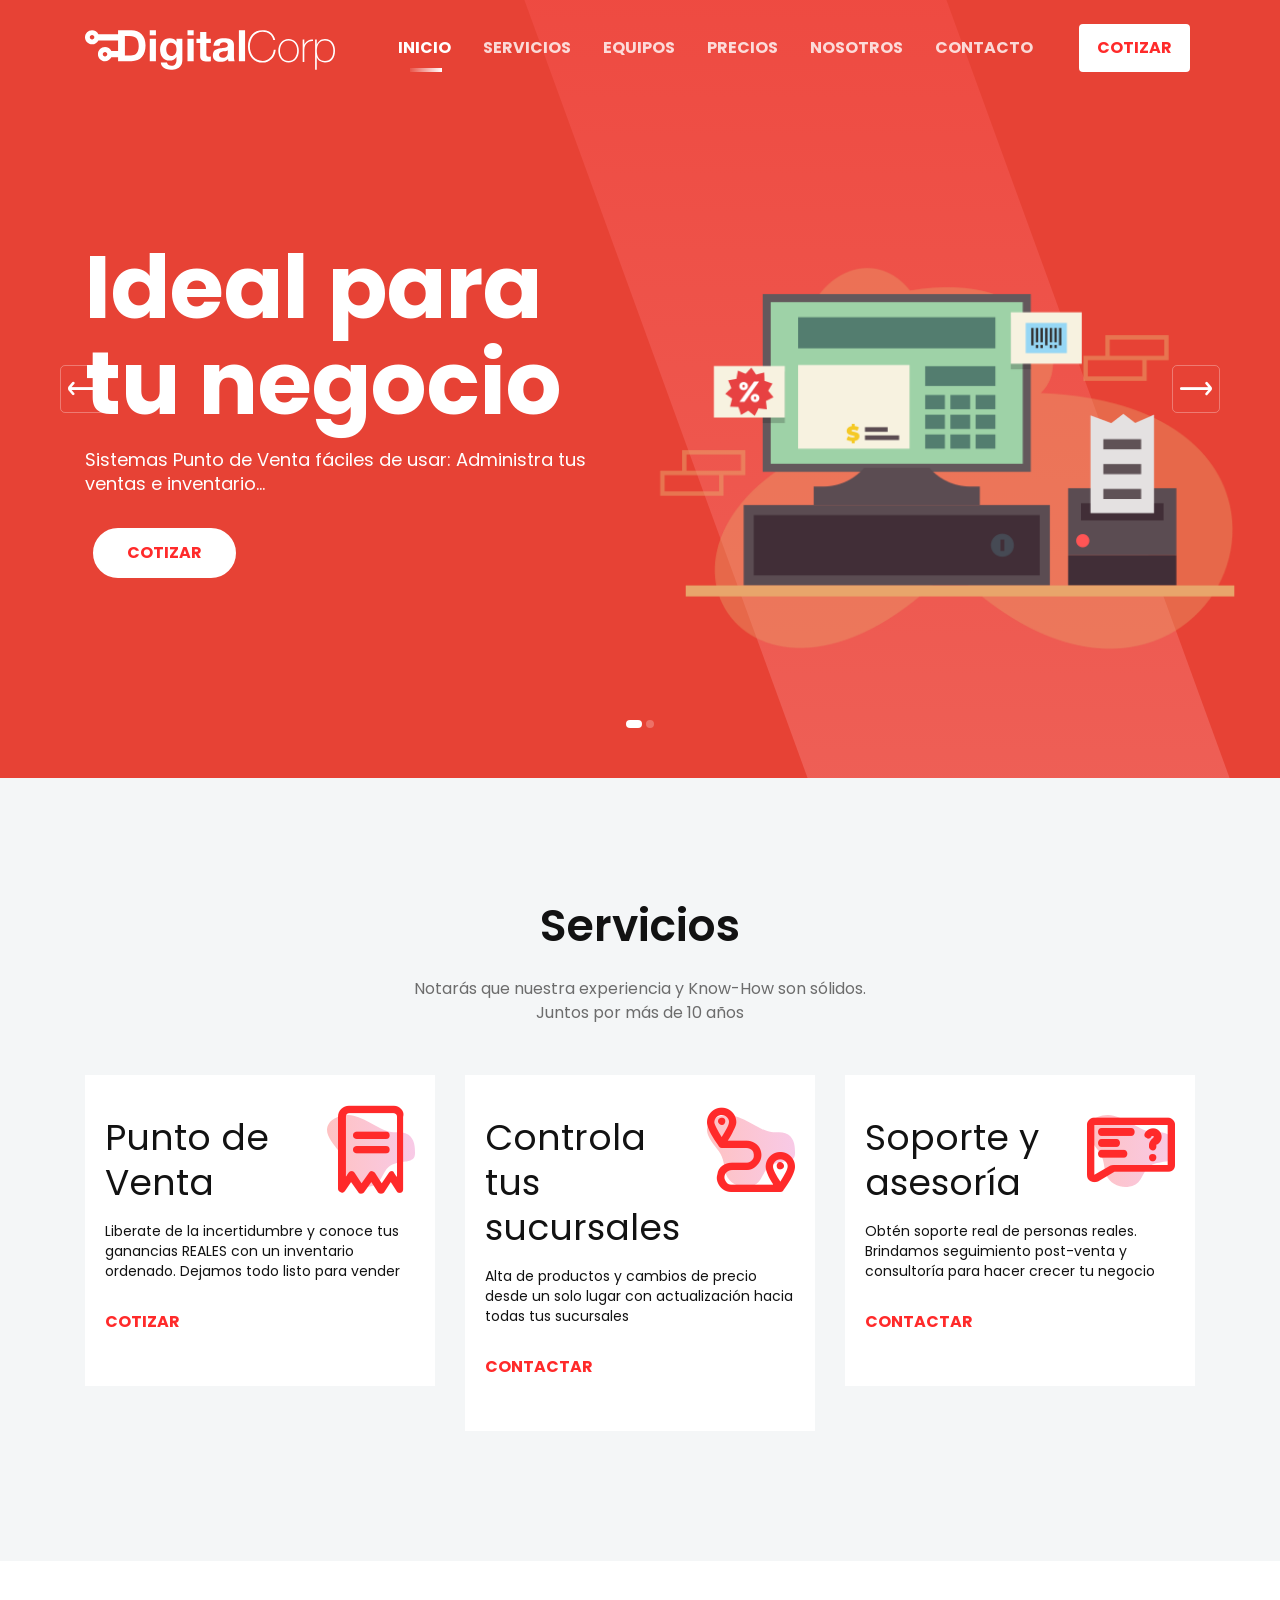
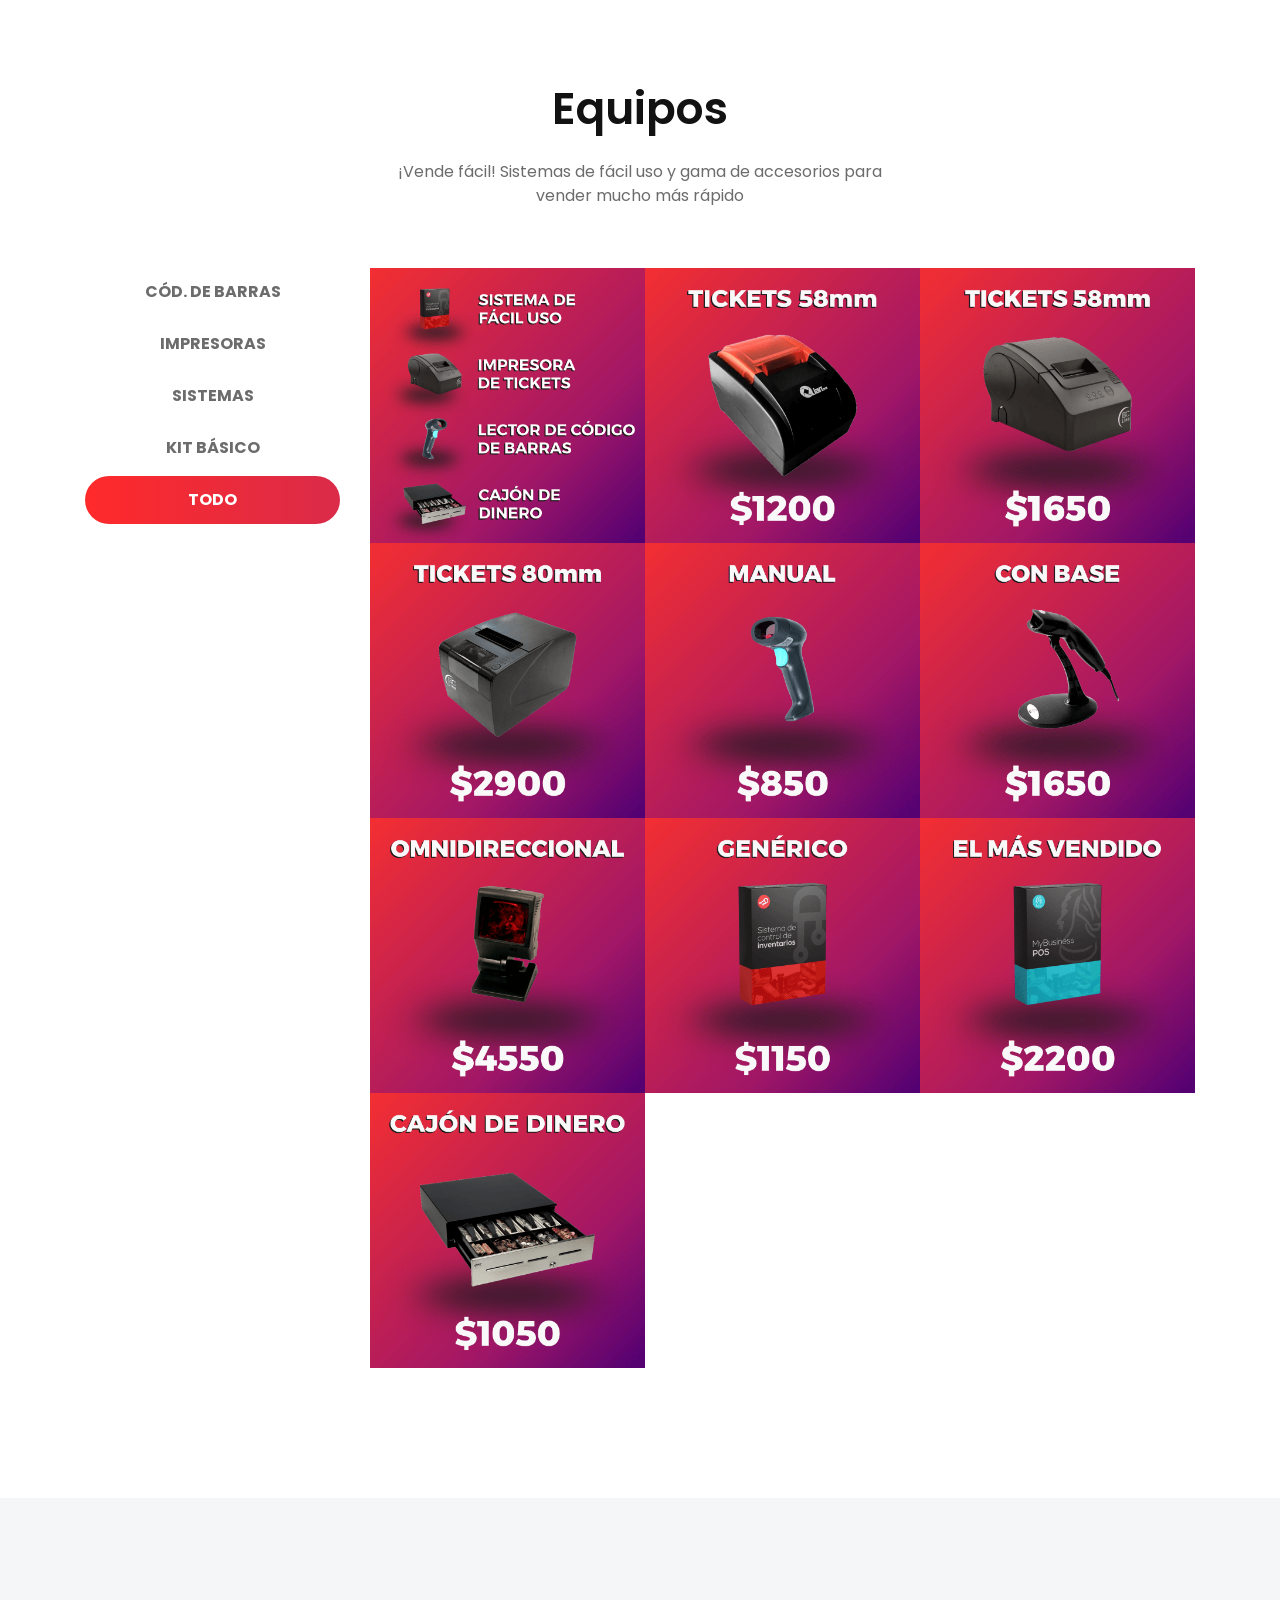
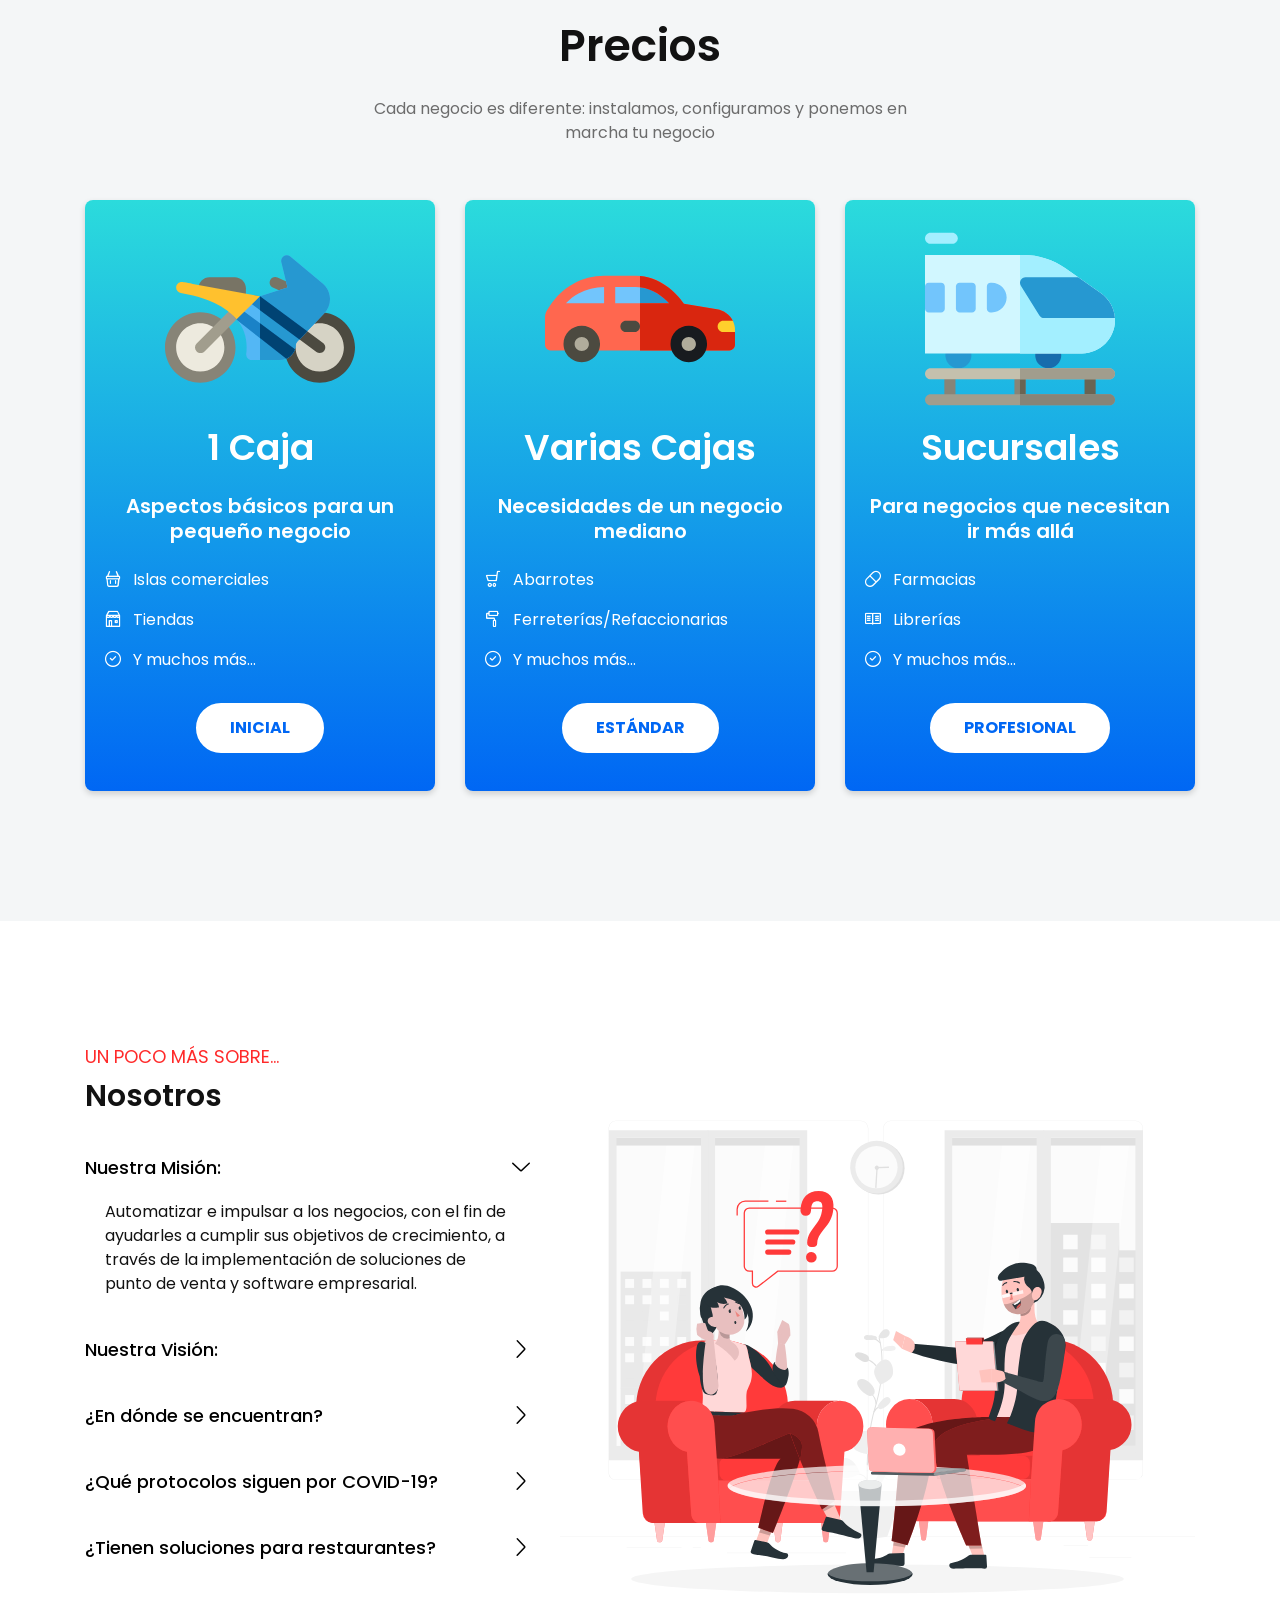
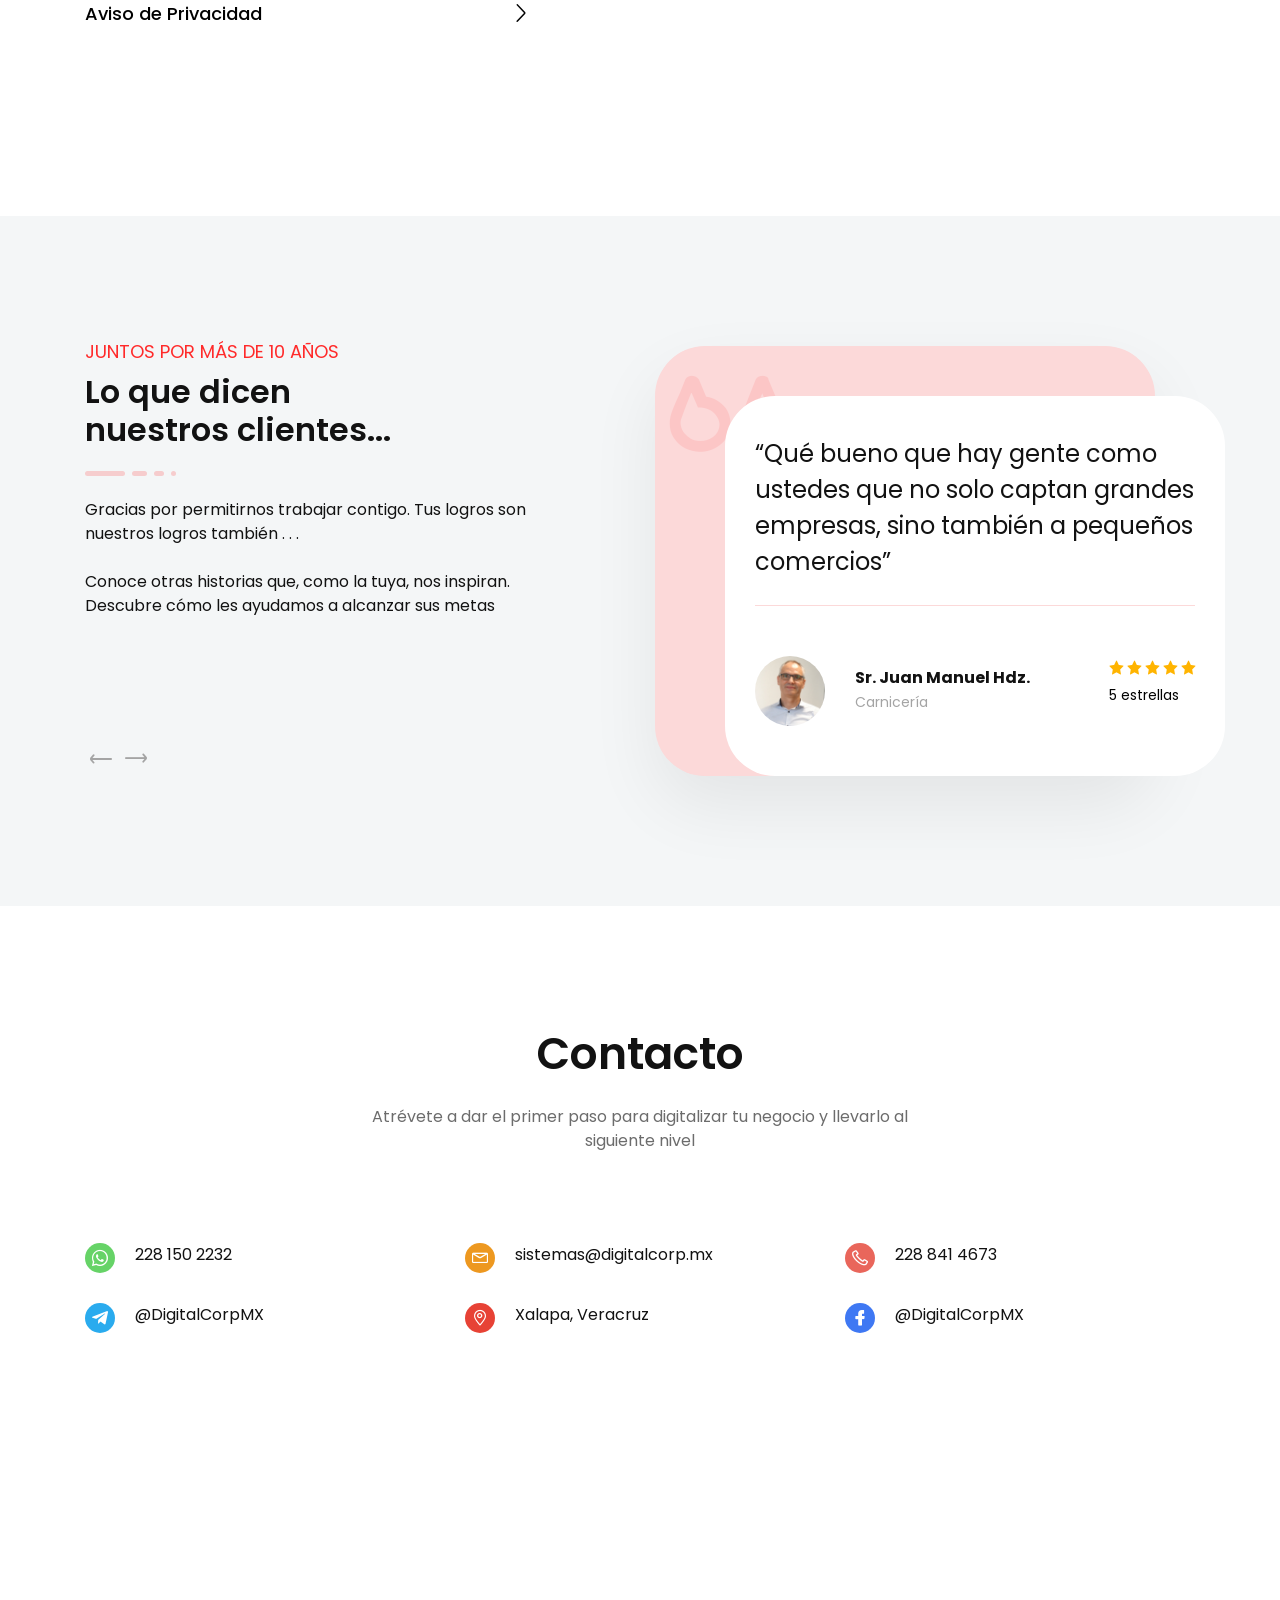
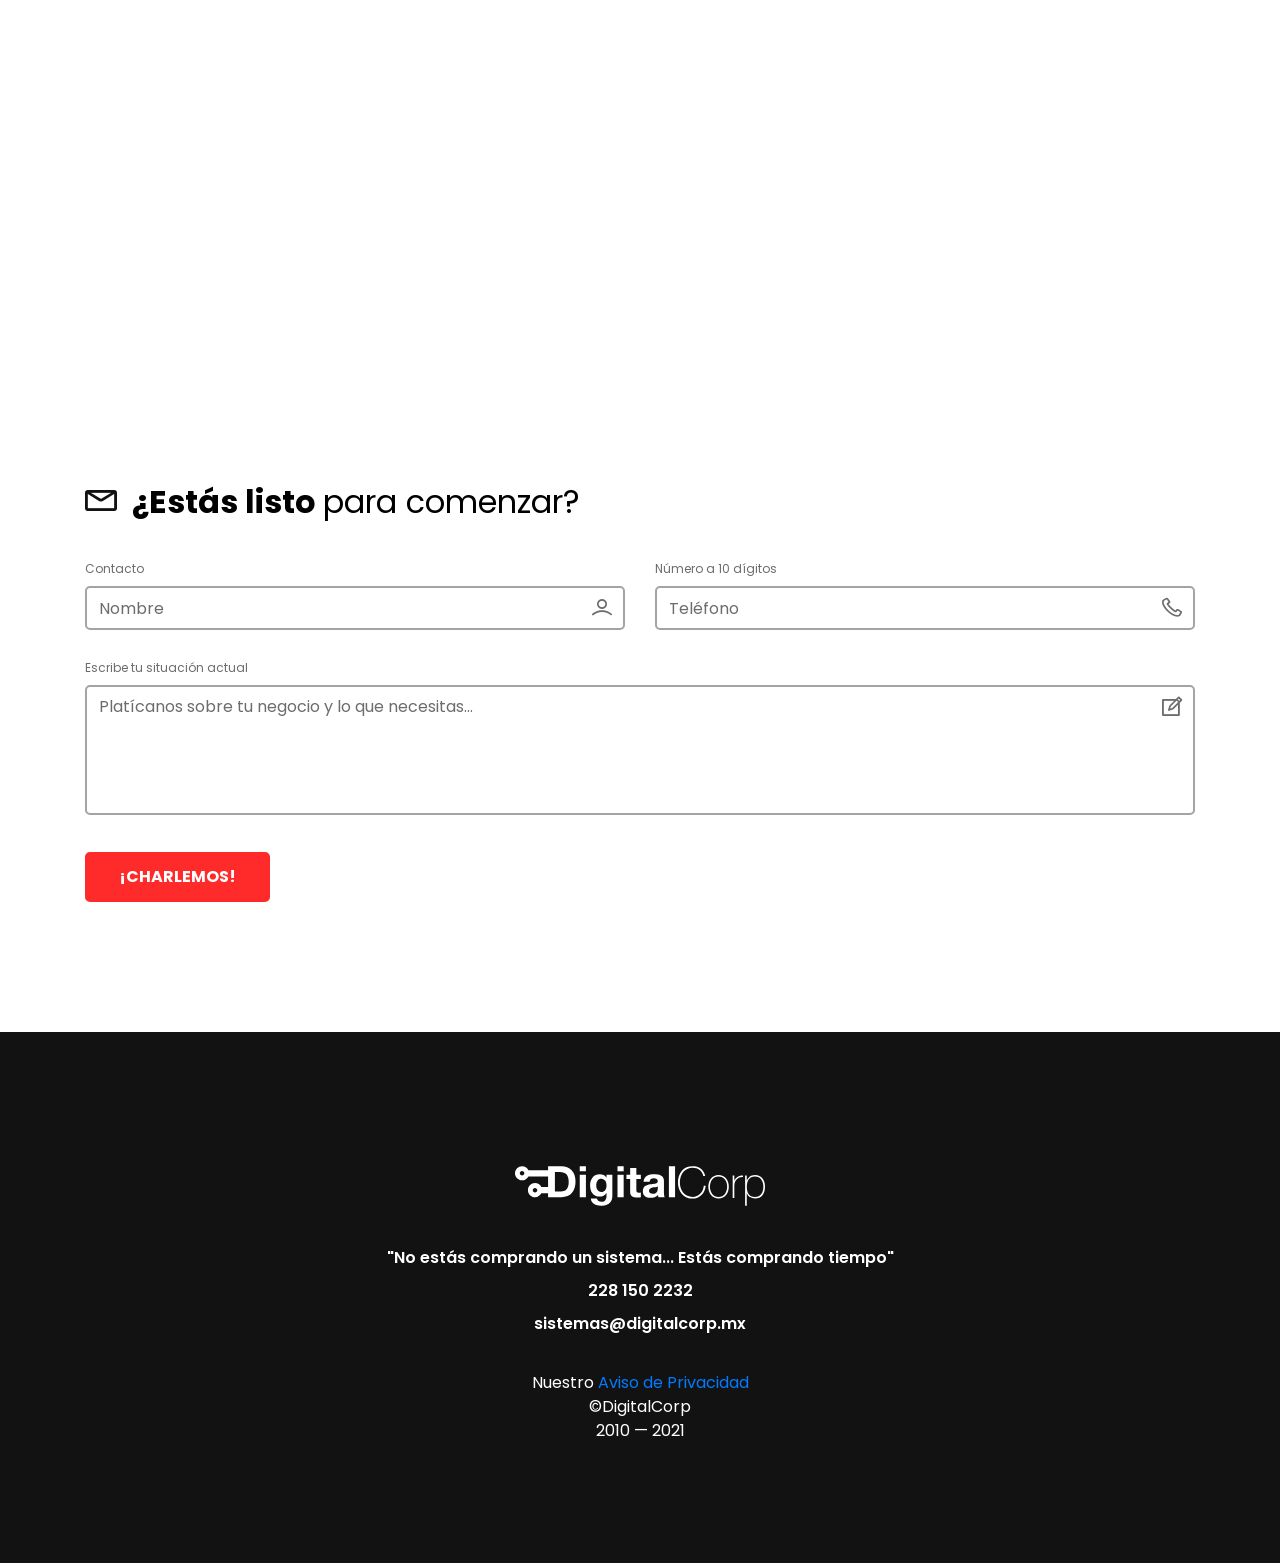
==== commit 0049b314: "Nosotros -> Nueva viñeta" ====
--- a/index.html
+++ b/index.html
@@ -514,7 +514,7 @@
                             <div class="accordion" id="accordionExample">
                                 <div class="card">
                                     <div class="card-header" id="headingOne">
-                                        <a href="#" data-toggle="collapse" data-target="#collapseOne" aria-expanded="true" aria-controls="collapseOne">Misión:</a>
+                                        <a href="#" data-toggle="collapse" data-target="#collapseOne" aria-expanded="true" aria-controls="collapseOne">Nuestra Misión:</a>
                                     </div>
 
                                     <div id="collapseOne" class="collapse show" aria-labelledby="headingOne" data-parent="#accordionExample">
@@ -525,7 +525,7 @@
                                 </div> <!-- card -->
                                 <div class="card">
                                     <div class="card-header" id="headingTwo">
-                                        <a href="#" class="collapsed" data-toggle="collapse" data-target="#collapseTwo" aria-expanded="false" aria-controls="collapseTwo">Visión:</a>
+                                        <a href="#" class="collapsed" data-toggle="collapse" data-target="#collapseTwo" aria-expanded="false" aria-controls="collapseTwo">Nuestra Visión:</a>
                                     </div>
                                     <div id="collapseTwo" class="collapse" aria-labelledby="headingTwo" data-parent="#accordionExample">
                                         <div class="card-body">
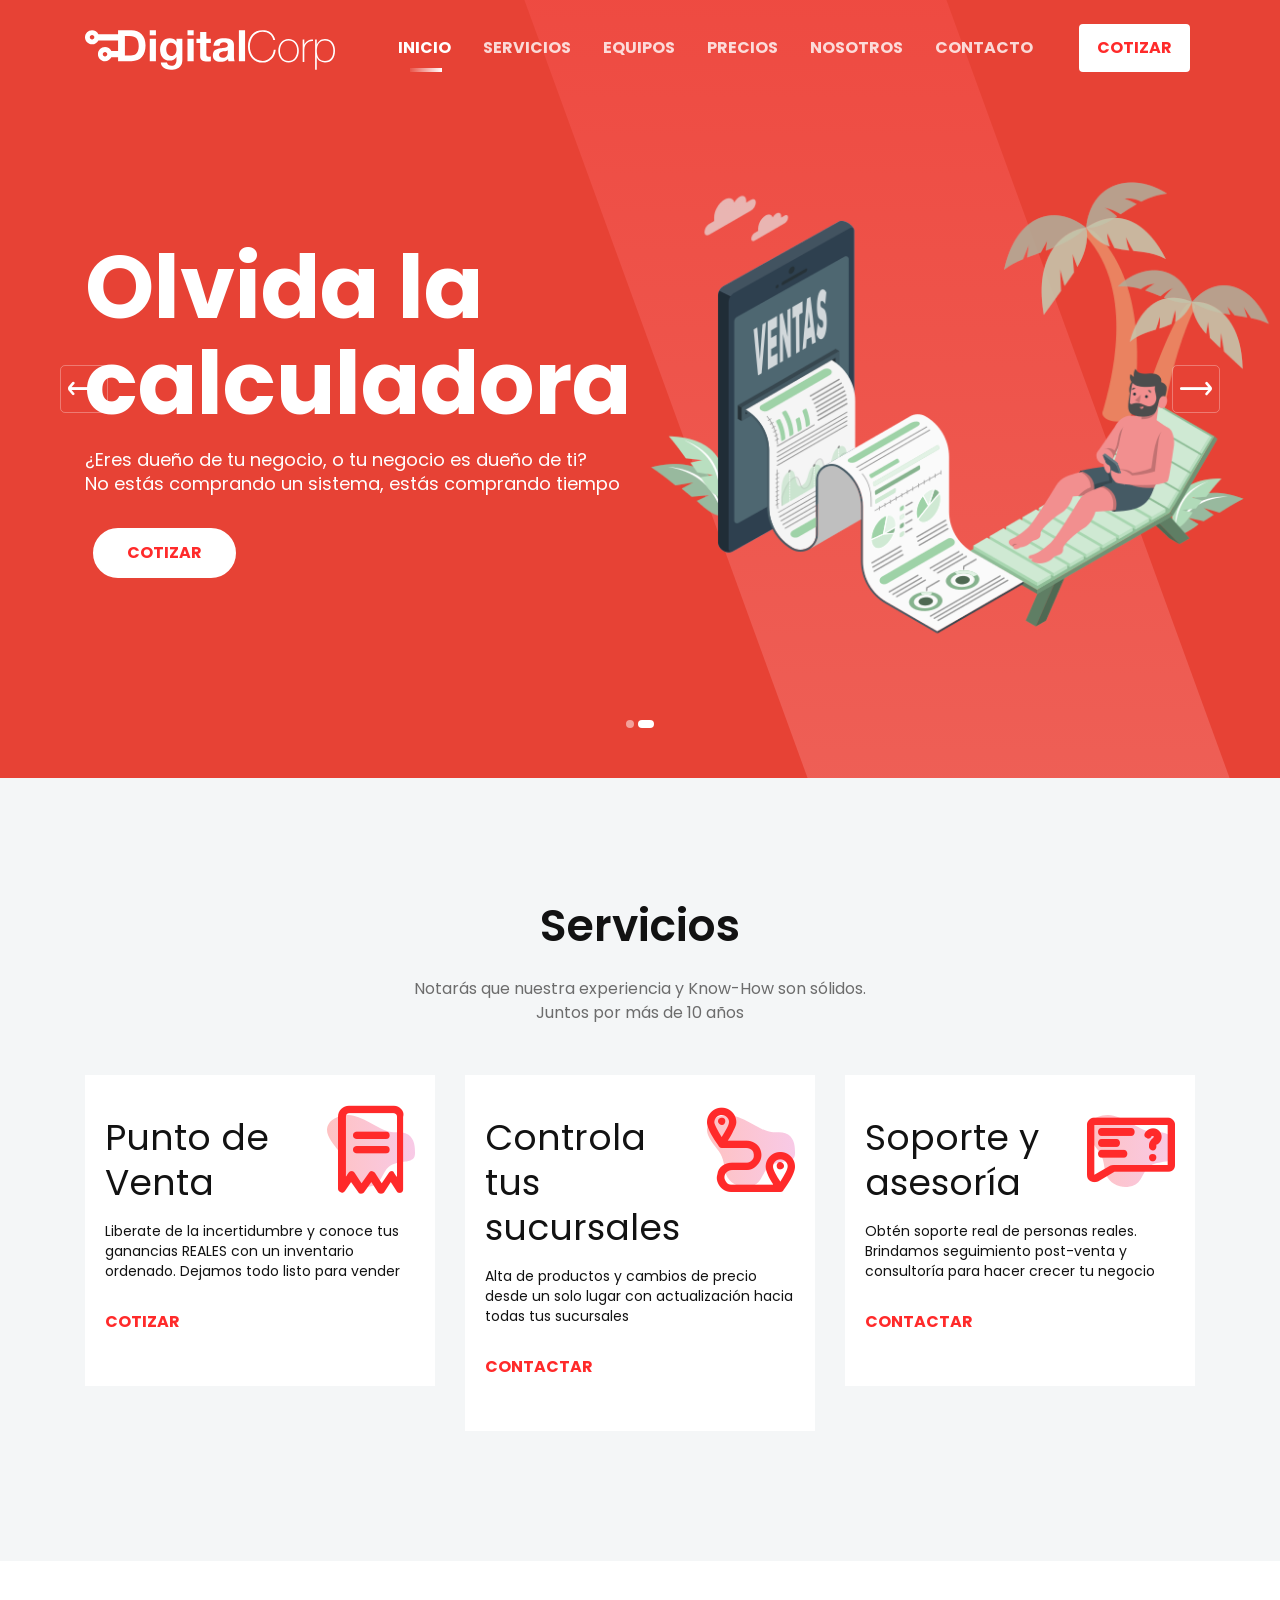
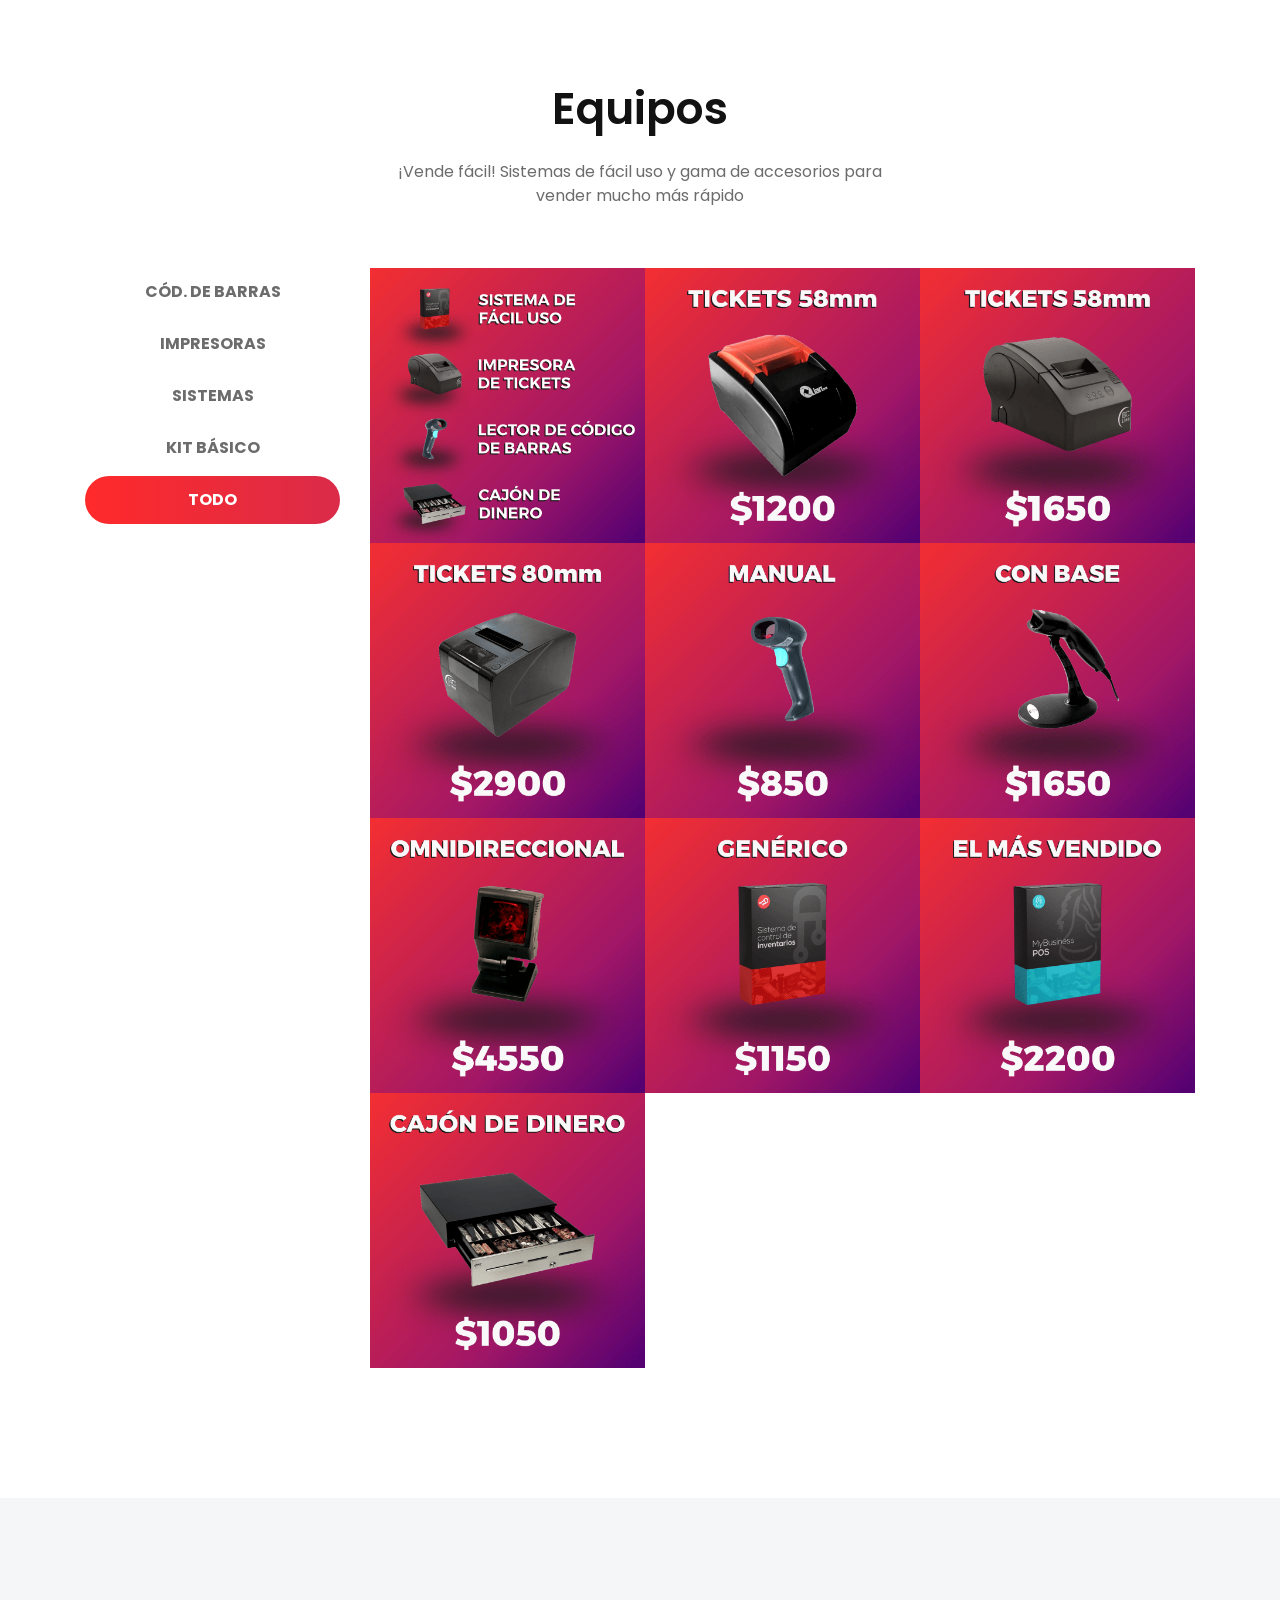
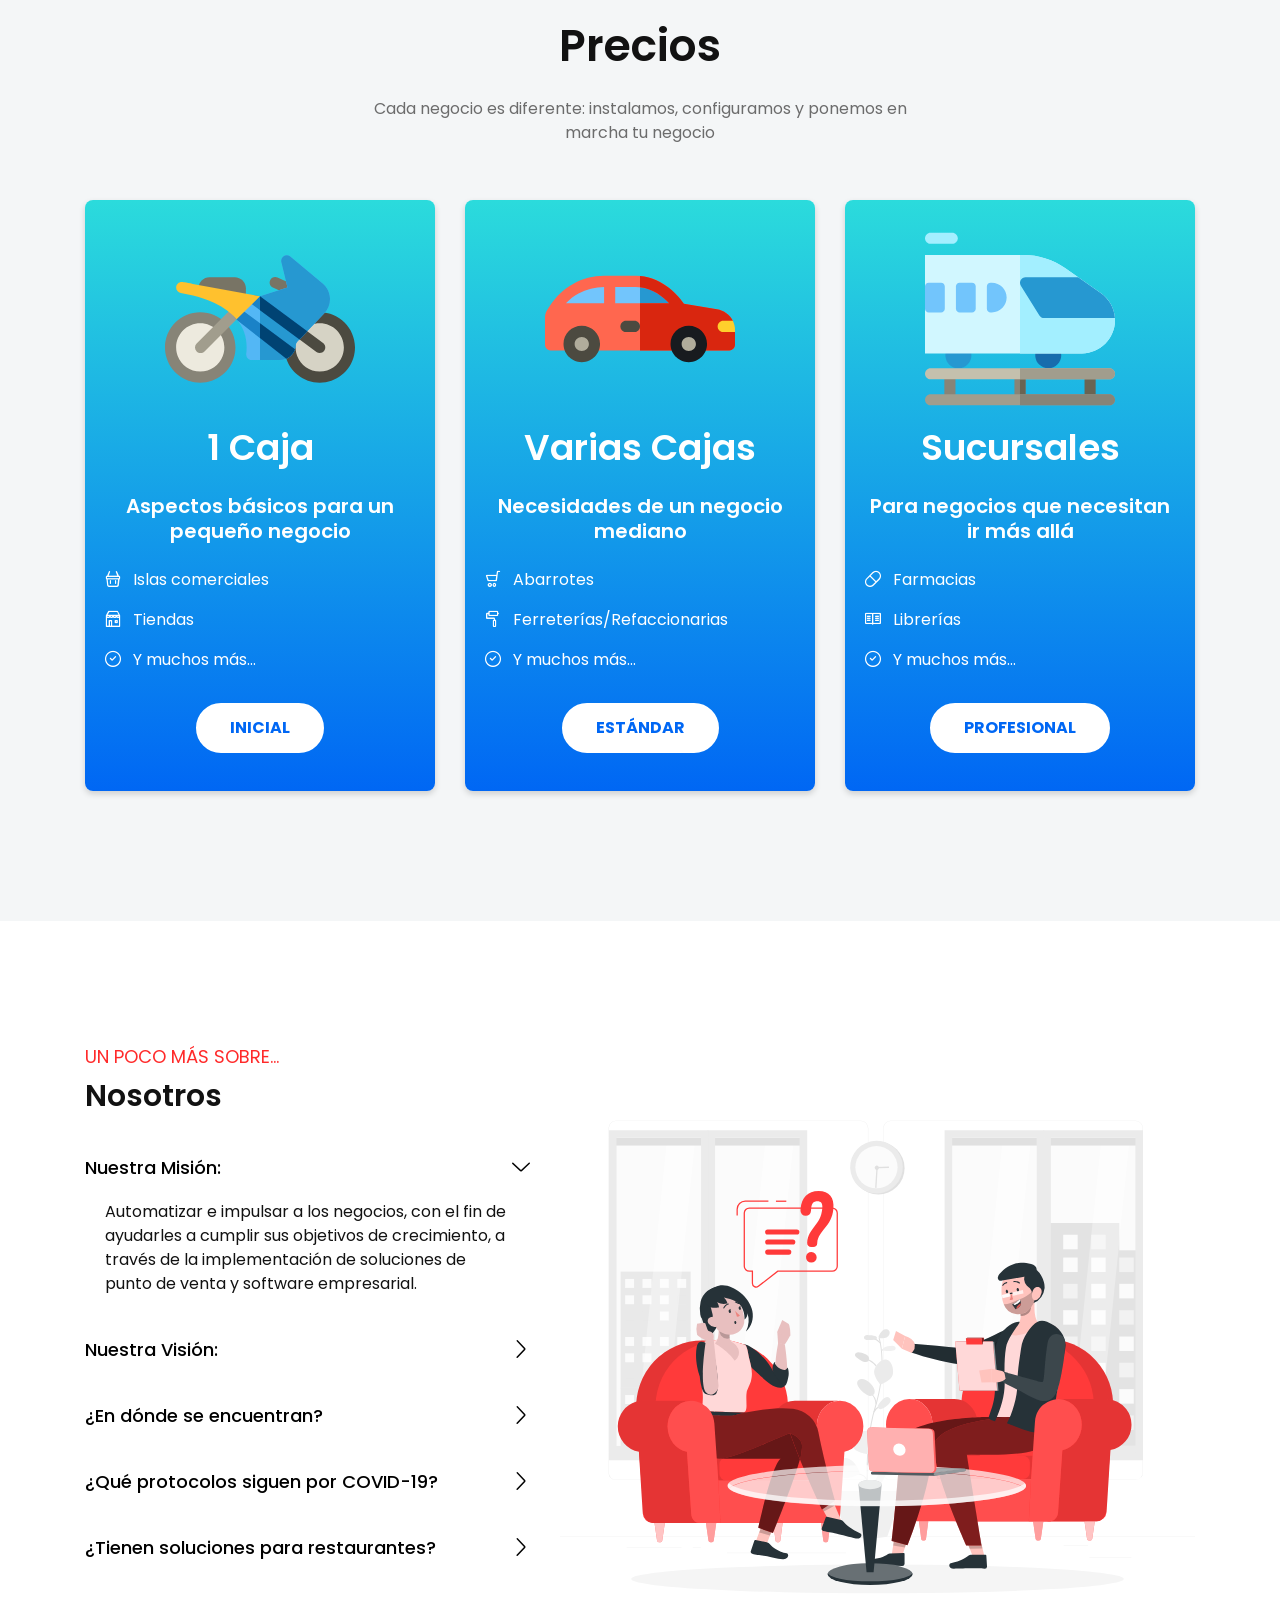
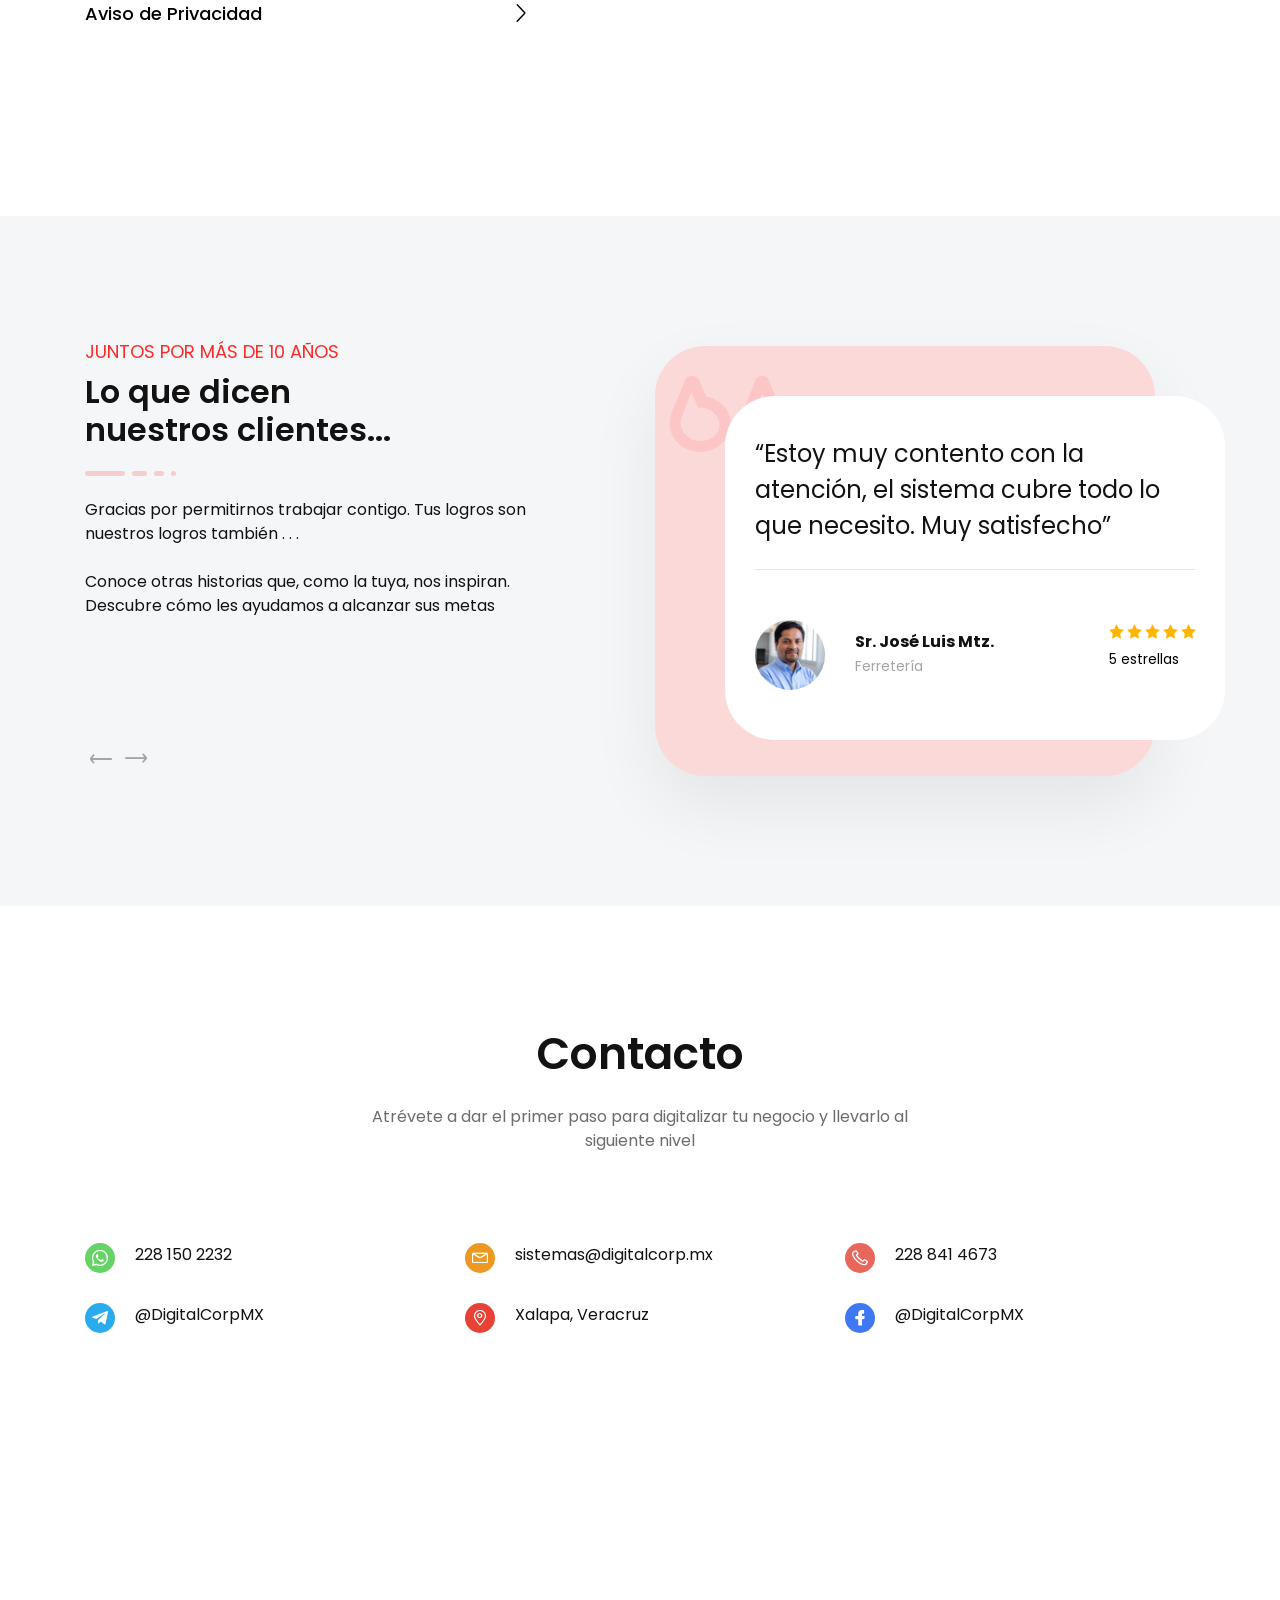
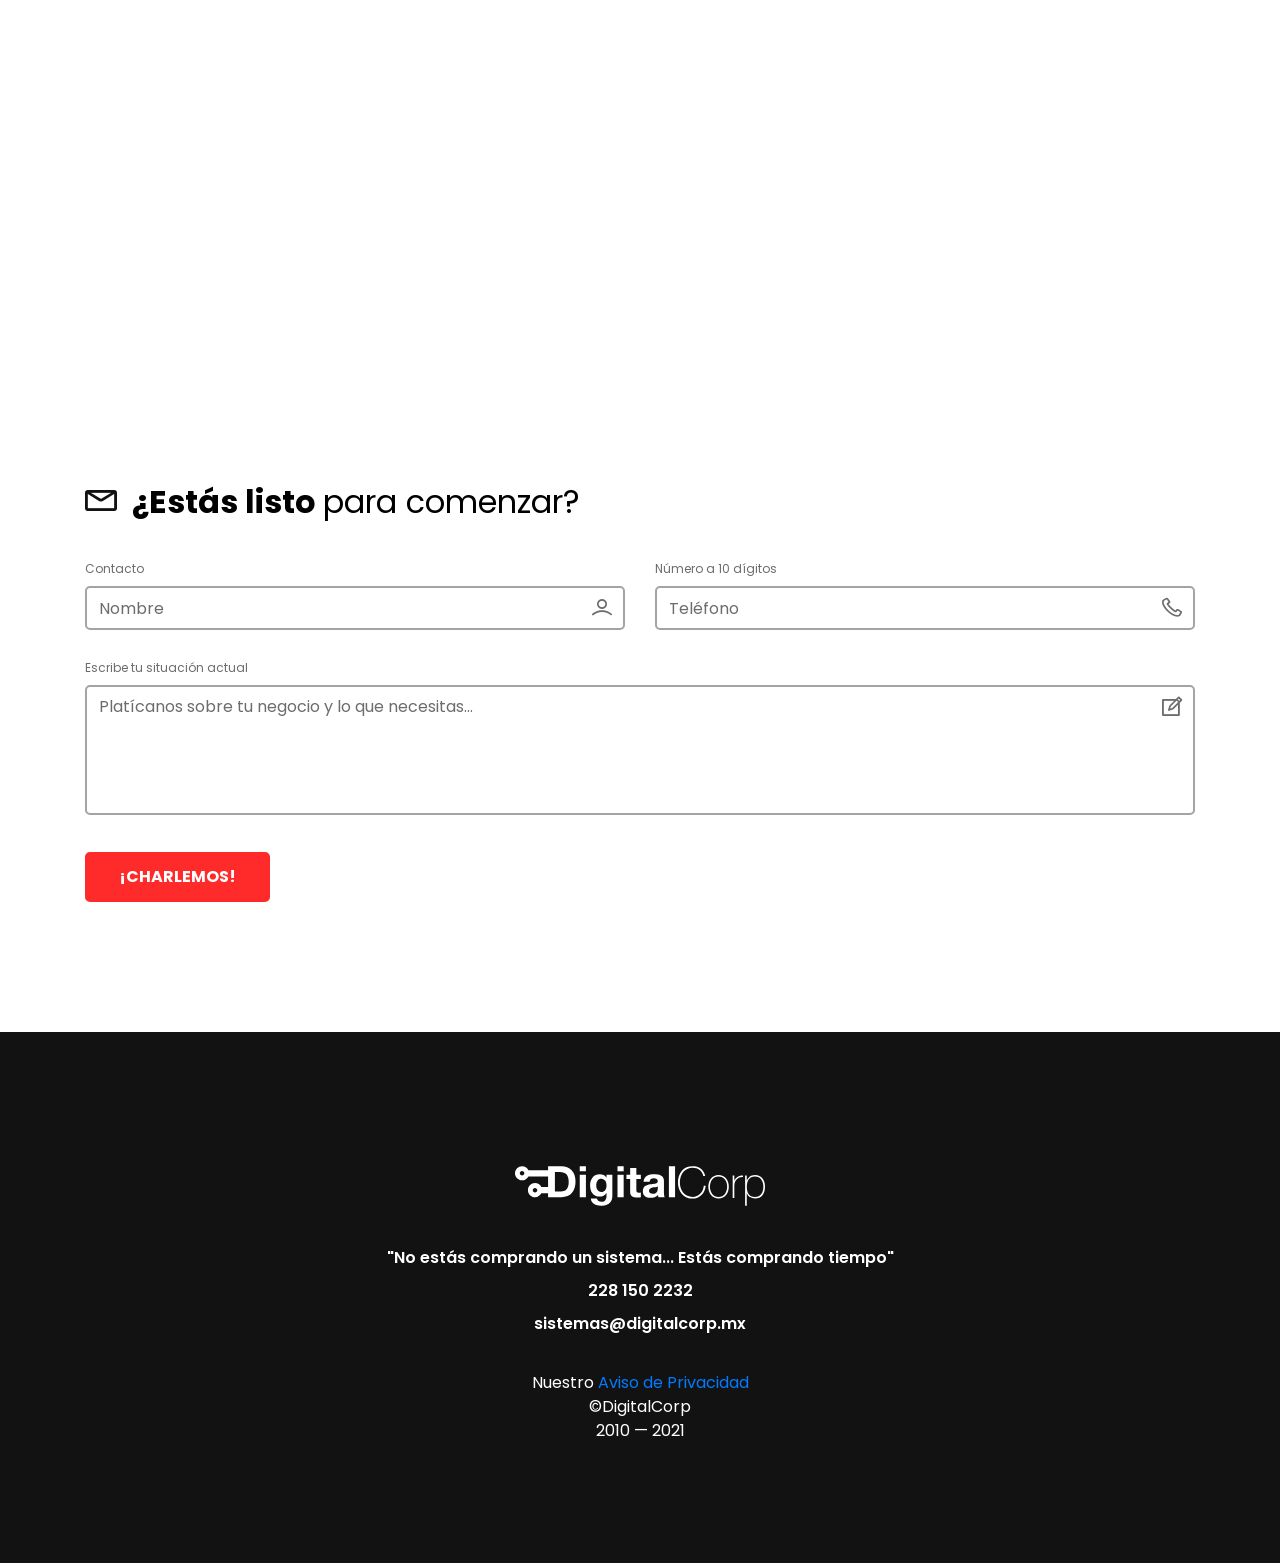
==== commit 96f036bb: "Se agregó id al formulario" ====
--- a/index.html
+++ b/index.html
@@ -776,7 +776,7 @@
                     <div class="contact-wrapper form-style-two pt-115">
                         <h4 class="contact-title pb-10"><i class="lni lni-envelope"></i> ¿Estás listo <span>para comenzar?</span></h4>
                         
-                        <form action="https://docs.google.com/forms/d/e/1FAIpQLSdu9tpR577uFgTHE6tJ9hSTppt8ovq-65xTf_tCSQeS73M7CA/formResponse" method="post">
+                        <form id="formita" action="https://docs.google.com/forms/d/e/1FAIpQLSdu9tpR577uFgTHE6tJ9hSTppt8ovq-65xTf_tCSQeS73M7CA/formResponse" method="post">
                         <!-- <form id="contact-form" action="assets/contact.php" method="post"> -->
                             <div class="row">
                                 <div class="col-md-6">
@@ -802,6 +802,7 @@
                                         <label>Escribe tu situación actual</label>
                                         <div class="input-items default">
                                             <textarea name="entry.963867462" placeholder="Platícanos sobre tu negocio y lo que necesitas..."></textarea>
+                                            <input id="website" name="website" placeholder="Campo oculto" type="text" value=""/> <!-- DA5H -->
                                             <i class="lni lni-pencil-alt"></i>
                                         </div>
                                     </div> <!-- form input -->
@@ -809,7 +810,6 @@
                                 <p class="form-message"></p>
                                 <div class="col-md-12">
                                     <div class="form-input light-rounded-buttons mt-30">
-                                        <input id="website" name="website" placeholder="Campo oculto" type="text" value=""/> <!-- DA5H Honeypot-->
                                         <button class="main-btn light-rounded-two">¡Charlemos!</button>
                                     </div> <!-- form input -->
                                 </div>
--- a/assets/css/style.css
+++ b/assets/css/style.css
@@ -3102,7 +3102,7 @@
 /*===========================
       19.CONTACT css 
 ===========================*/
-input#website { display: none; } /* DA5H | Honeypot*/
+input#website { display: none; } /* DA5H oculta campo*/
 
 .contact-area {
   padding-top: 120px;
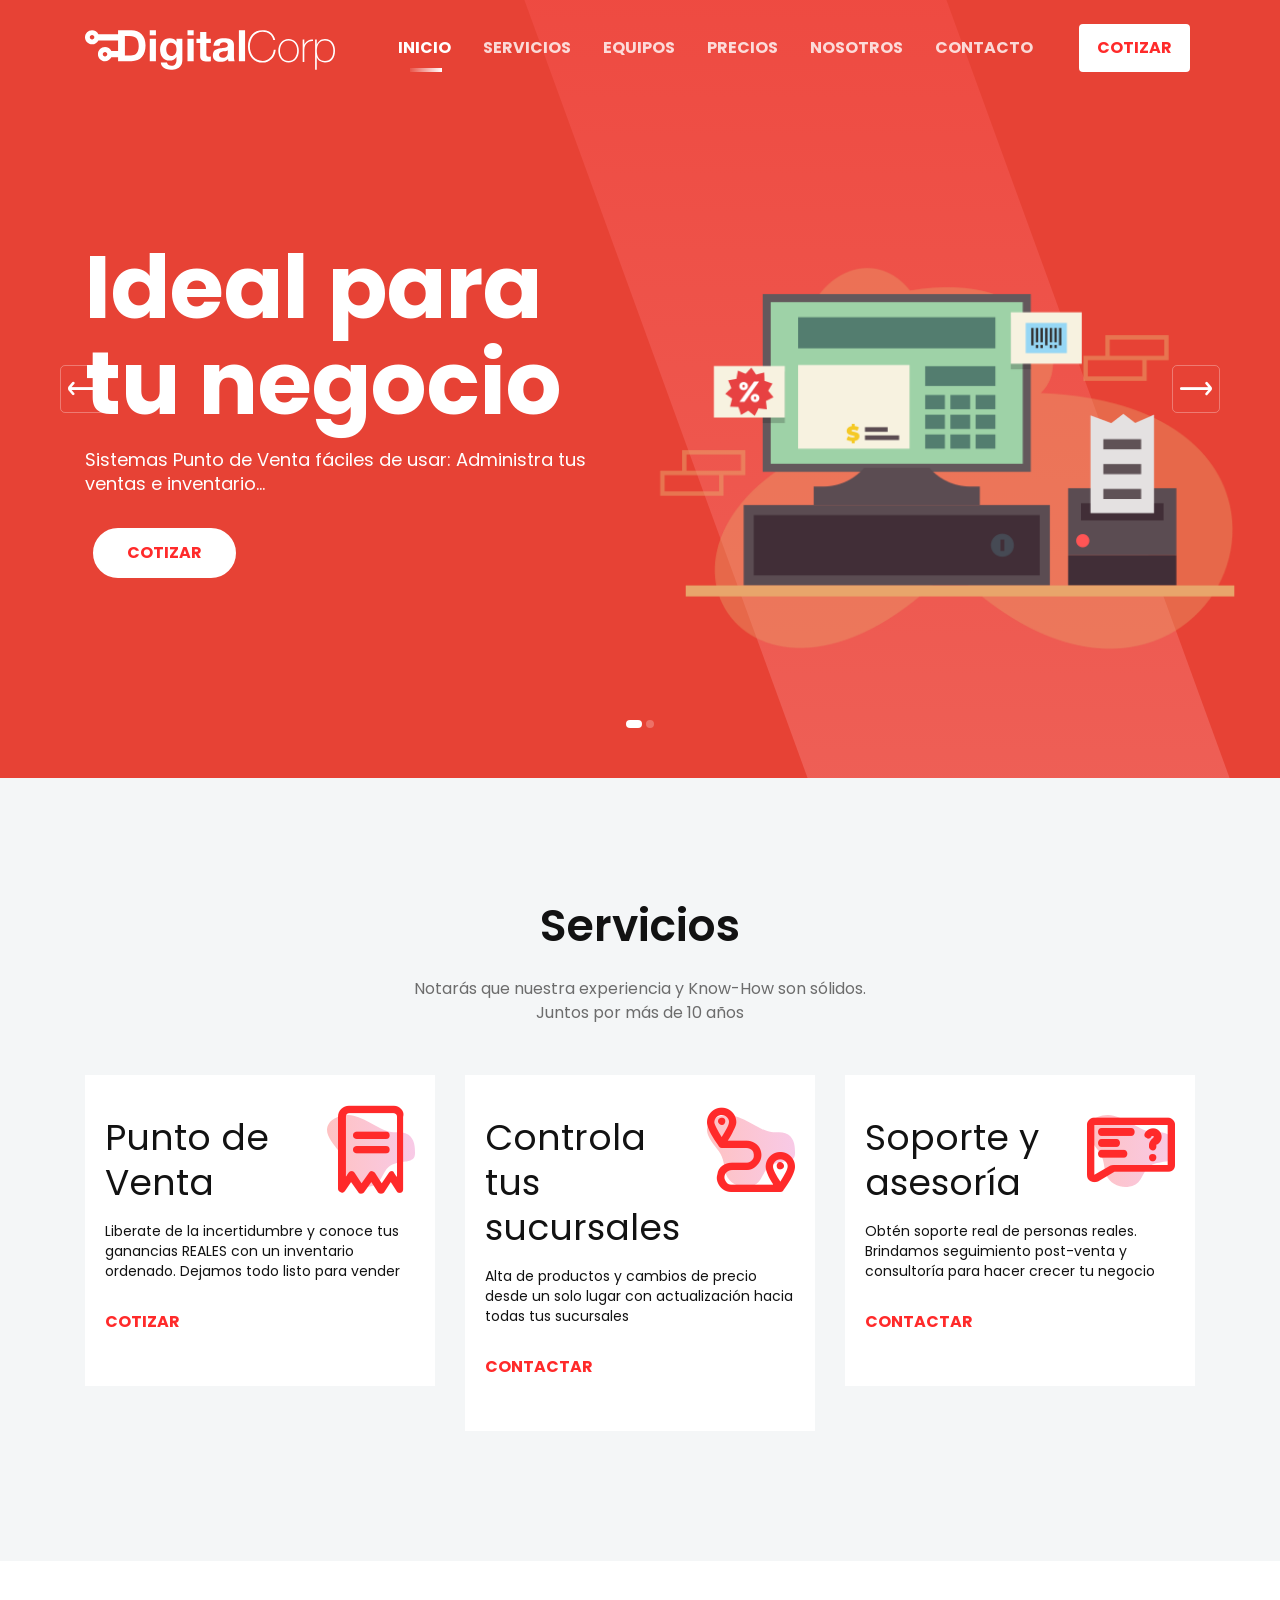
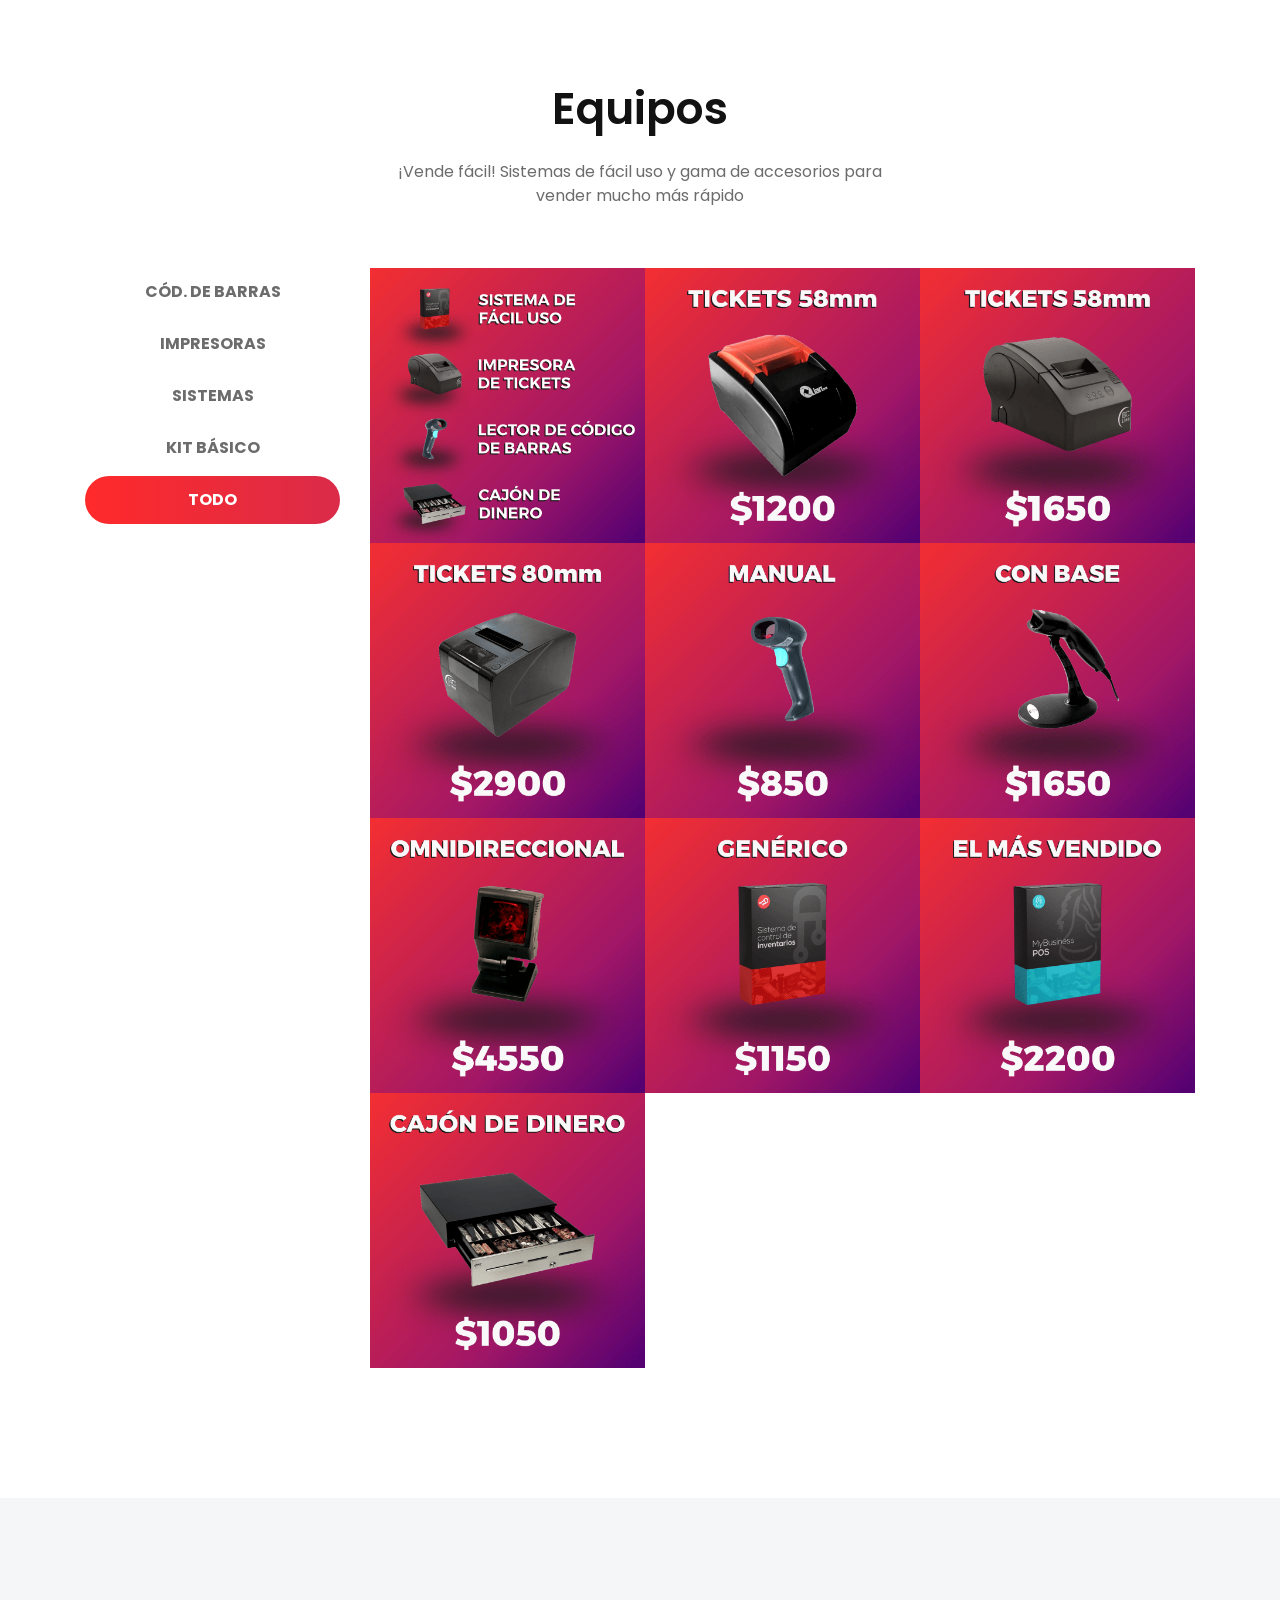
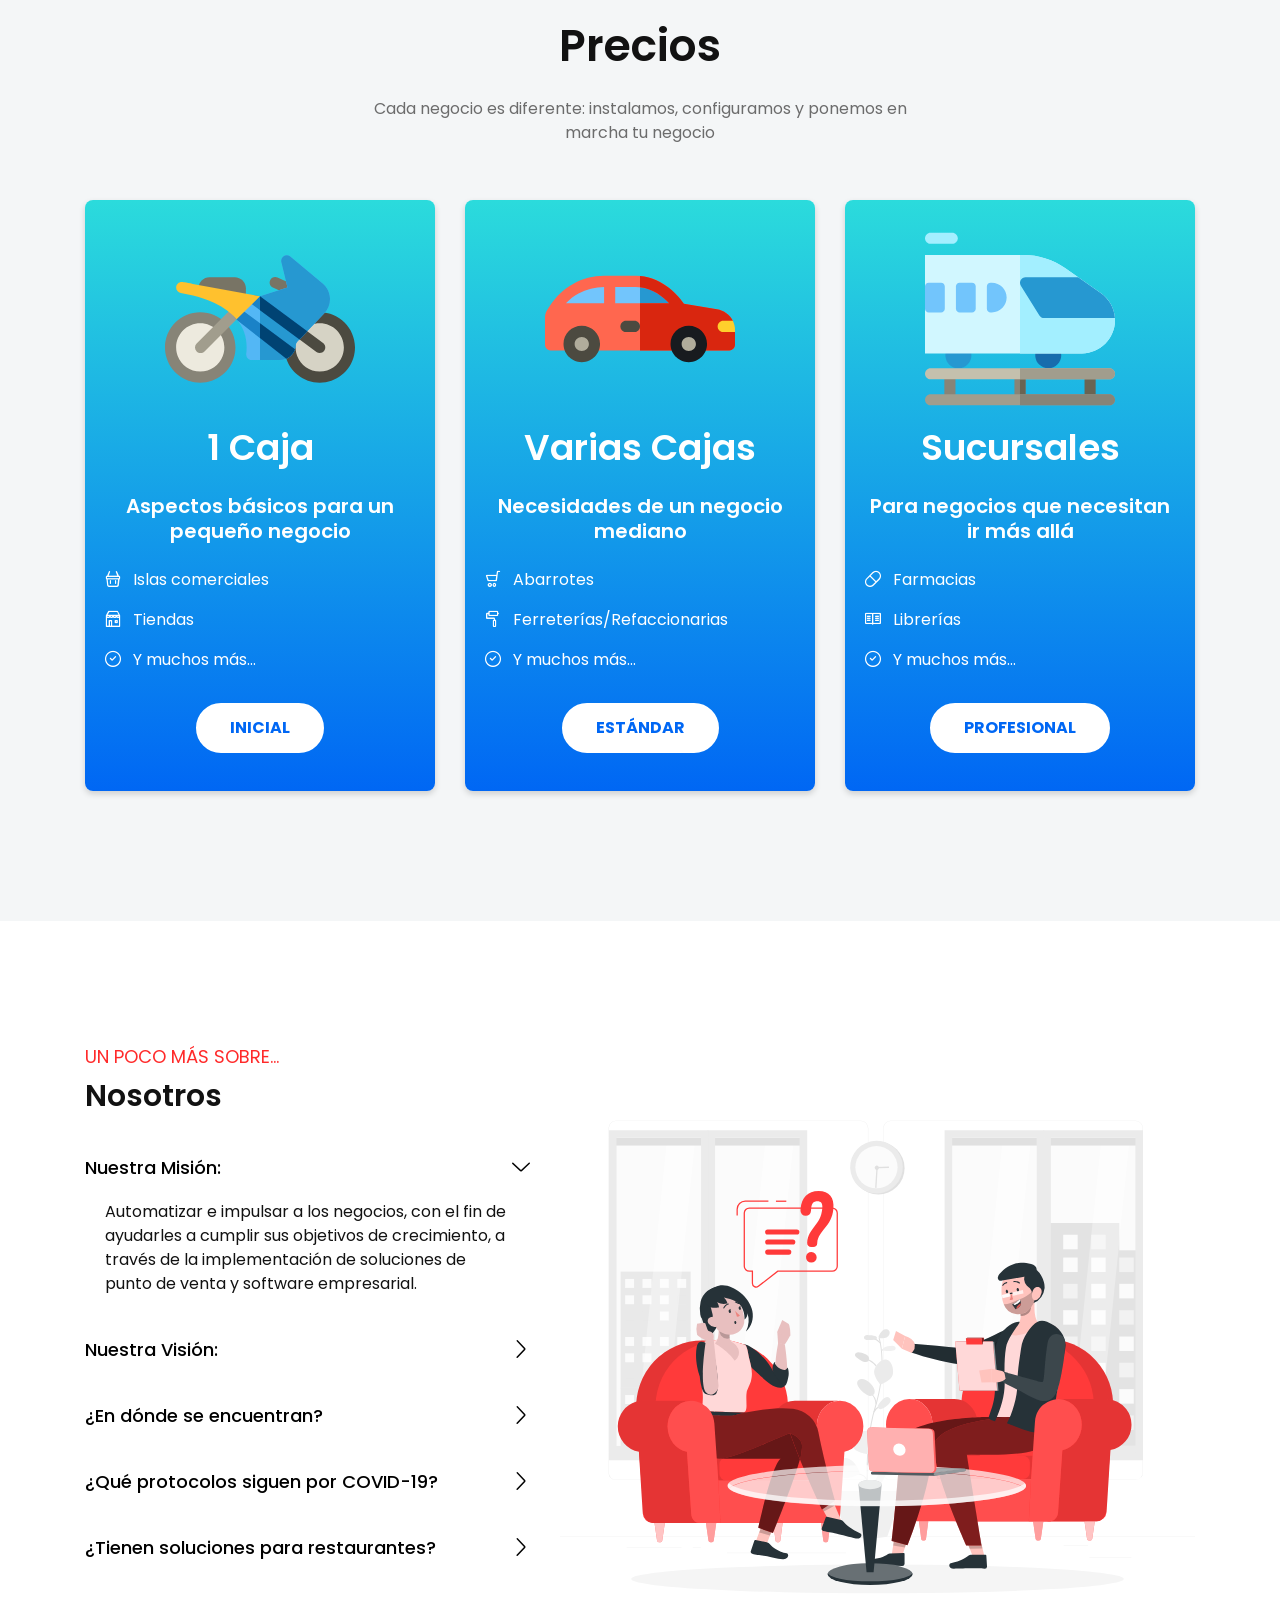
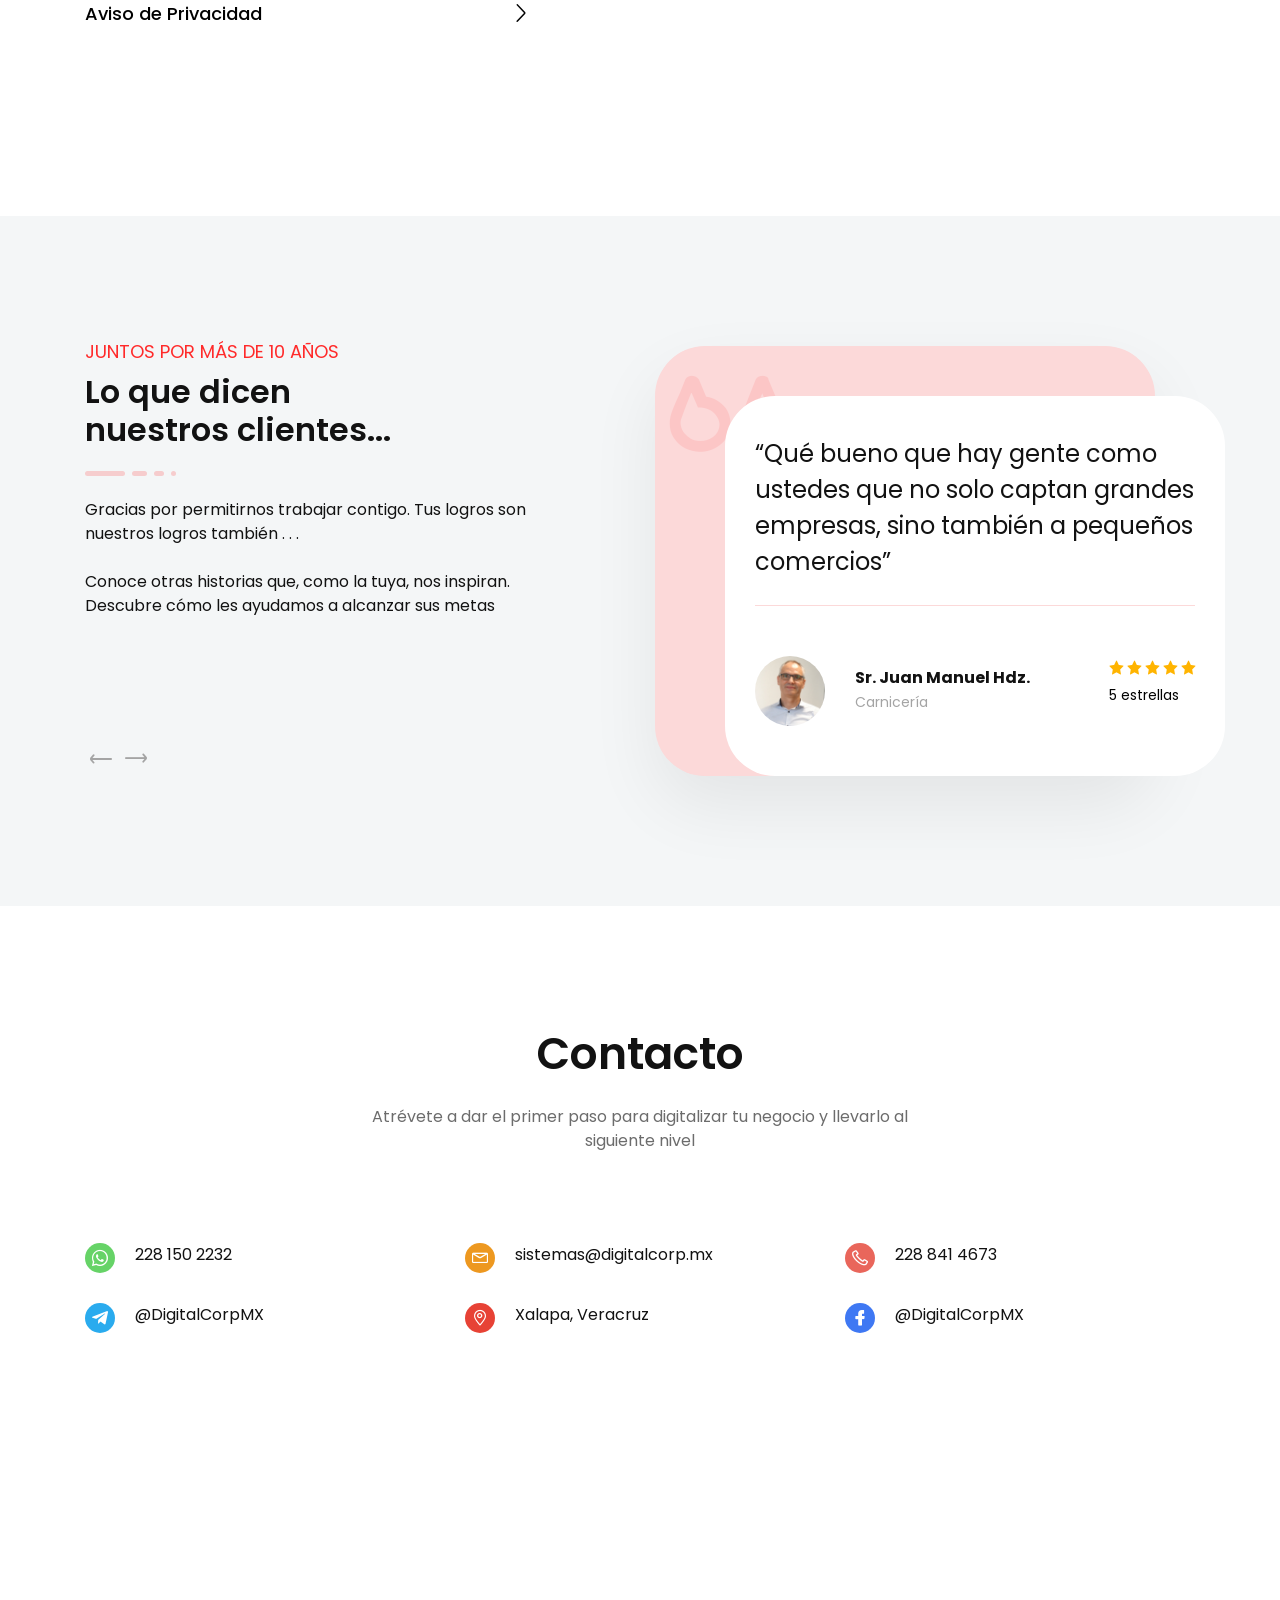
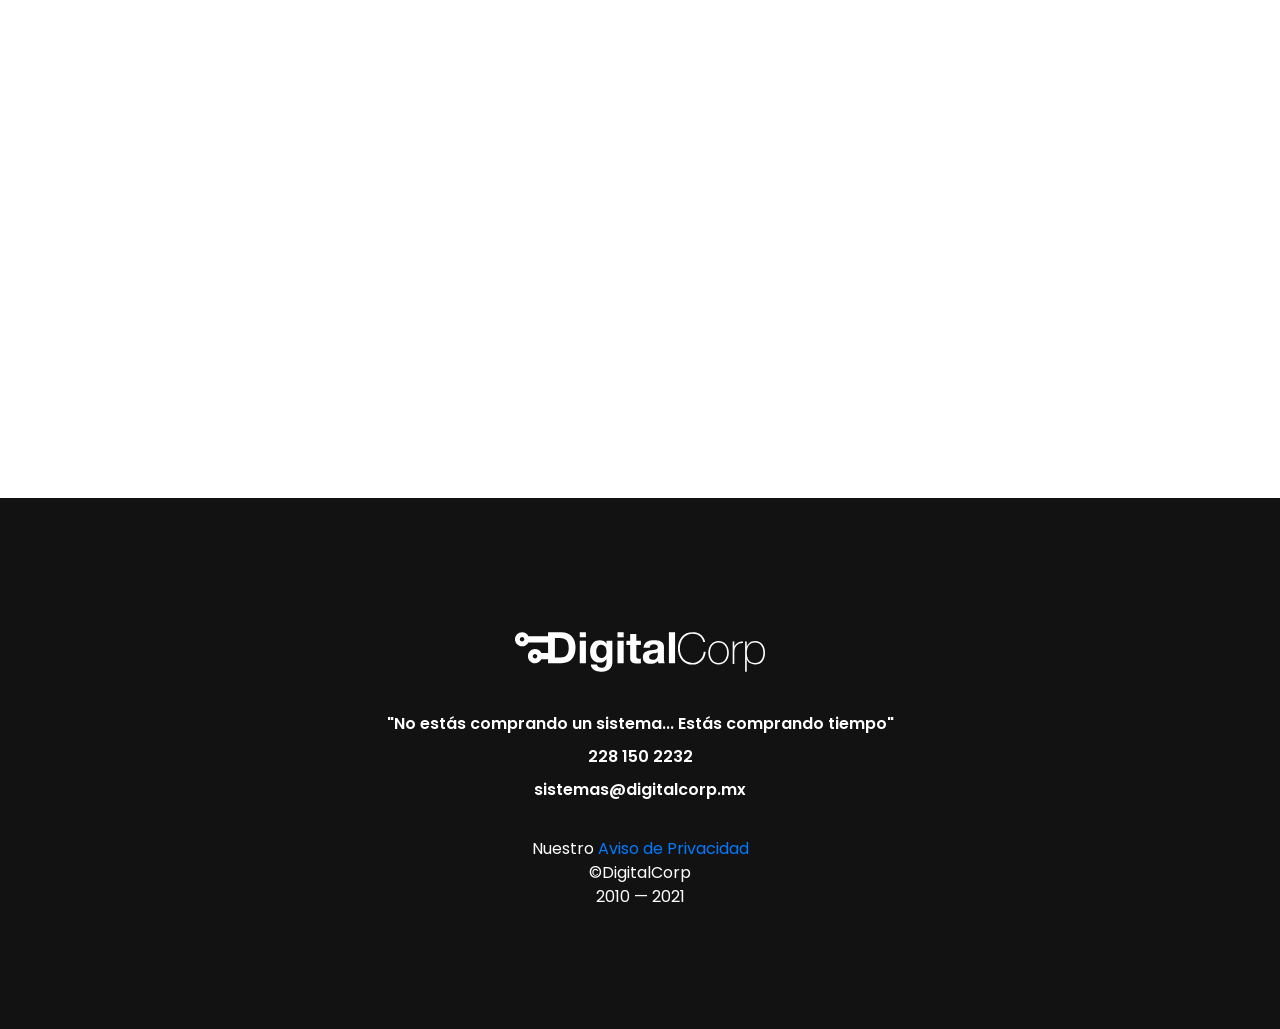
==== commit a1580afb: "Se eliminó el bloque del formulario" ====
--- a/index.html
+++ b/index.html
@@ -771,53 +771,6 @@
                     </div> <!-- row -->
                 </div>
             </div> <!-- row -->
-            <div class="row" id="formulario">
-                <div class="col-lg-12">
-                    <div class="contact-wrapper form-style-two pt-115">
-                        <h4 class="contact-title pb-10"><i class="lni lni-envelope"></i> ¿Estás listo <span>para comenzar?</span></h4>
-                        
-                        <form id="formita" action="https://docs.google.com/forms/d/e/1FAIpQLSdu9tpR577uFgTHE6tJ9hSTppt8ovq-65xTf_tCSQeS73M7CA/formResponse" method="post">
-                        <!-- <form id="contact-form" action="assets/contact.php" method="post"> -->
-                            <div class="row">
-                                <div class="col-md-6">
-                                    <div class="form-input mt-25">
-                                        <label>Contacto</label>
-                                        <div class="input-items default">
-                                            <input name="entry.1924838389" type="text" placeholder="Nombre">
-                                            <i class="lni lni-user"></i>
-                                        </div>
-                                    </div> <!-- form input -->
-                                </div>
-                                <div class="col-md-6">
-                                    <div class="form-input mt-25">
-                                        <label>Número a 10 dígitos</label>
-                                        <div class="input-items default">
-                                            <input type="tel" name="entry.612472790" placeholder="Teléfono">
-                                            <i class="lni lni-phone"></i>
-                                        </div>
-                                    </div> <!-- form input -->
-                                </div>
-                                <div class="col-md-12">
-                                    <div class="form-input mt-25">
-                                        <label>Escribe tu situación actual</label>
-                                        <div class="input-items default">
-                                            <textarea name="entry.963867462" placeholder="Platícanos sobre tu negocio y lo que necesitas..."></textarea>
-                                            <input id="website" name="website" placeholder="Campo oculto" type="text" value=""/> <!-- DA5H -->
-                                            <i class="lni lni-pencil-alt"></i>
-                                        </div>
-                                    </div> <!-- form input -->
-                                </div>
-                                <p class="form-message"></p>
-                                <div class="col-md-12">
-                                    <div class="form-input light-rounded-buttons mt-30">
-                                        <button class="main-btn light-rounded-two">¡Charlemos!</button>
-                                    </div> <!-- form input -->
-                                </div>
-                            </div> <!-- row -->
-                        </form>
-                    </div> <!-- contact wrapper form -->
-                </div>
-            </div> <!-- row -->
         </div> <!-- container -->
     </section>
 
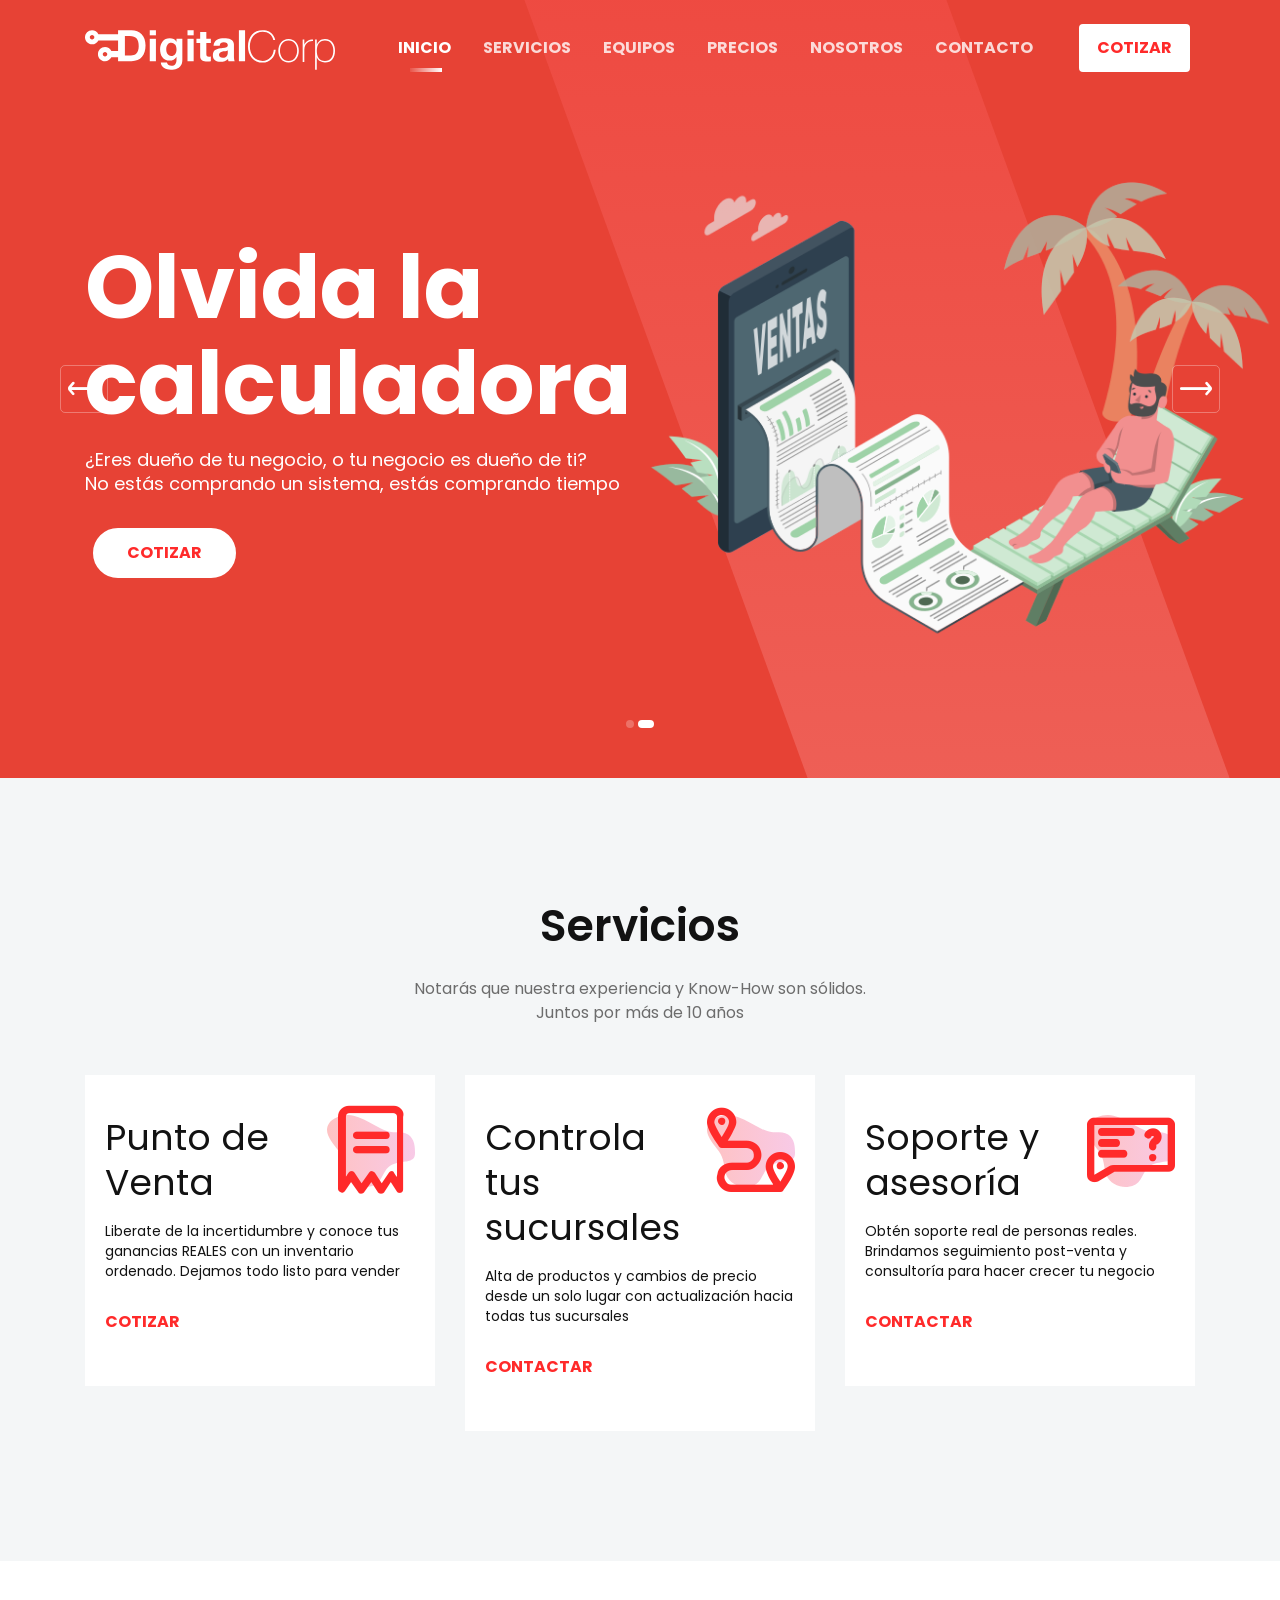
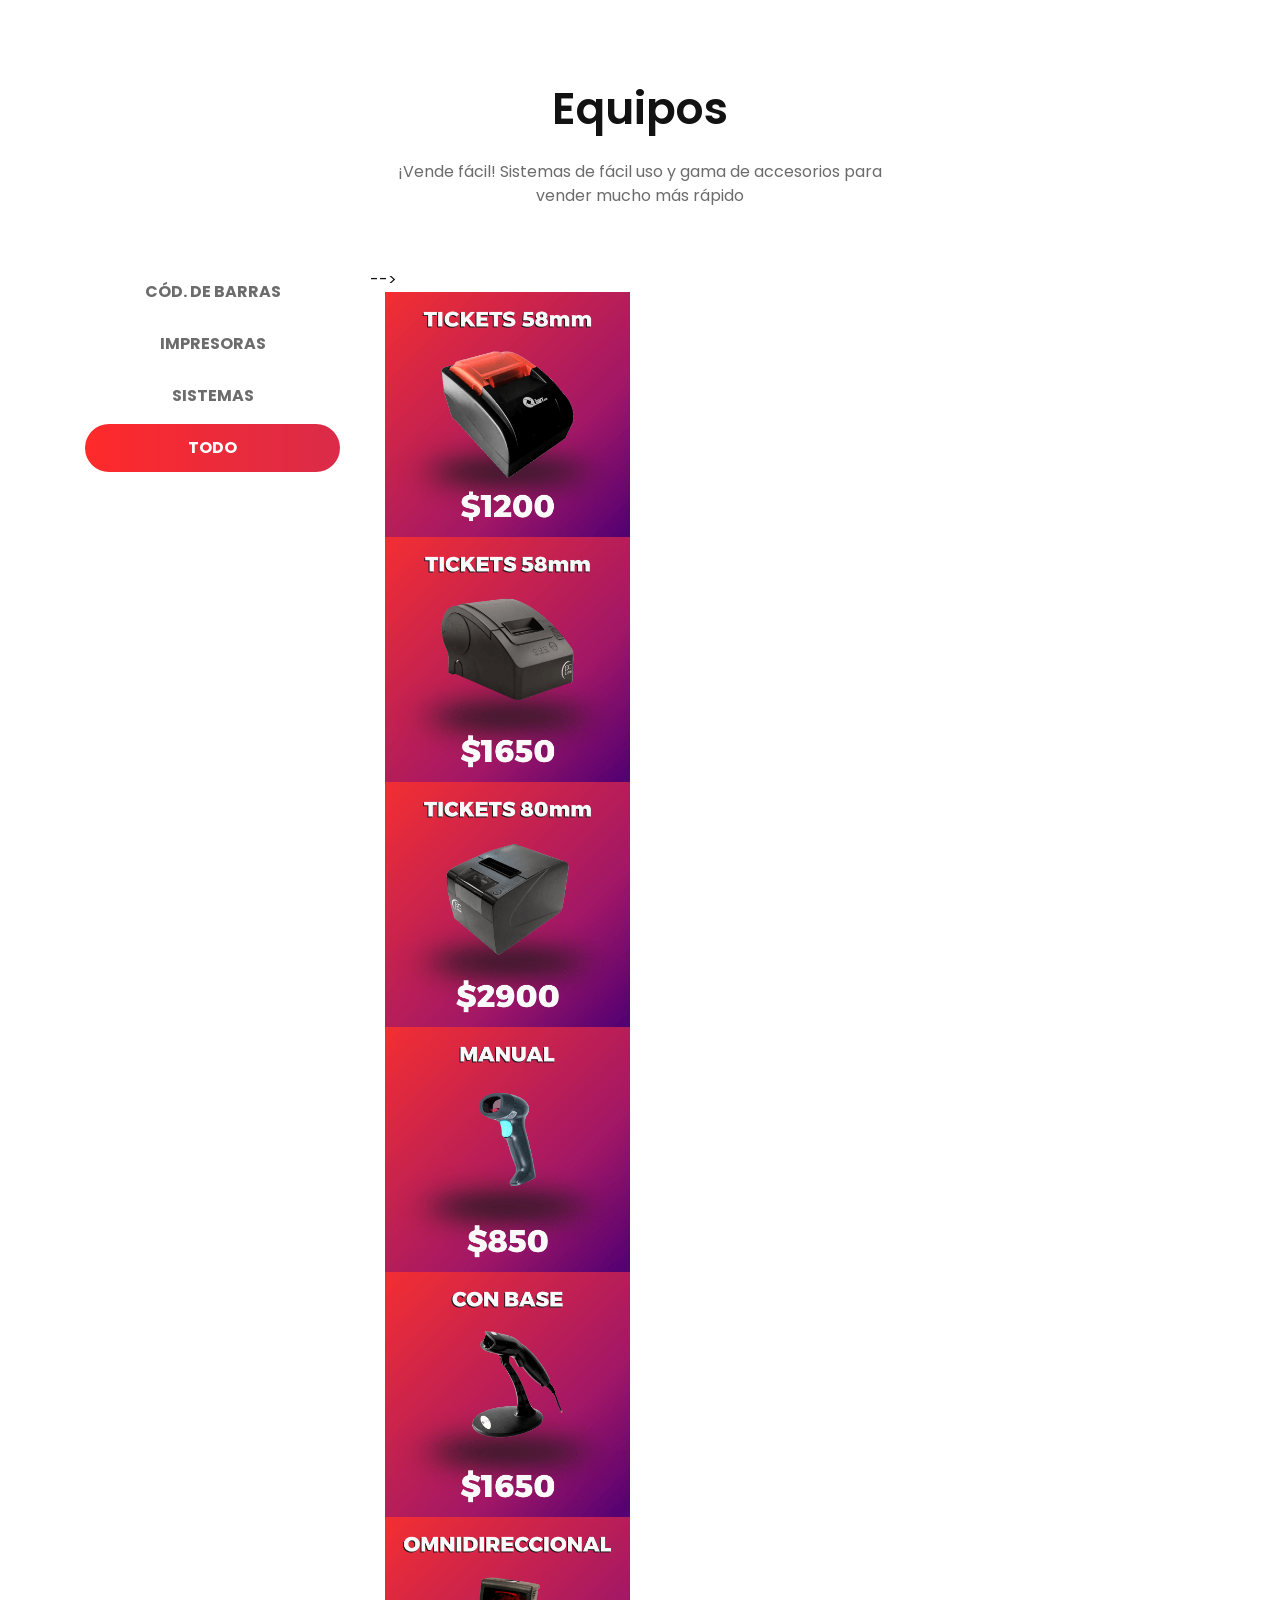
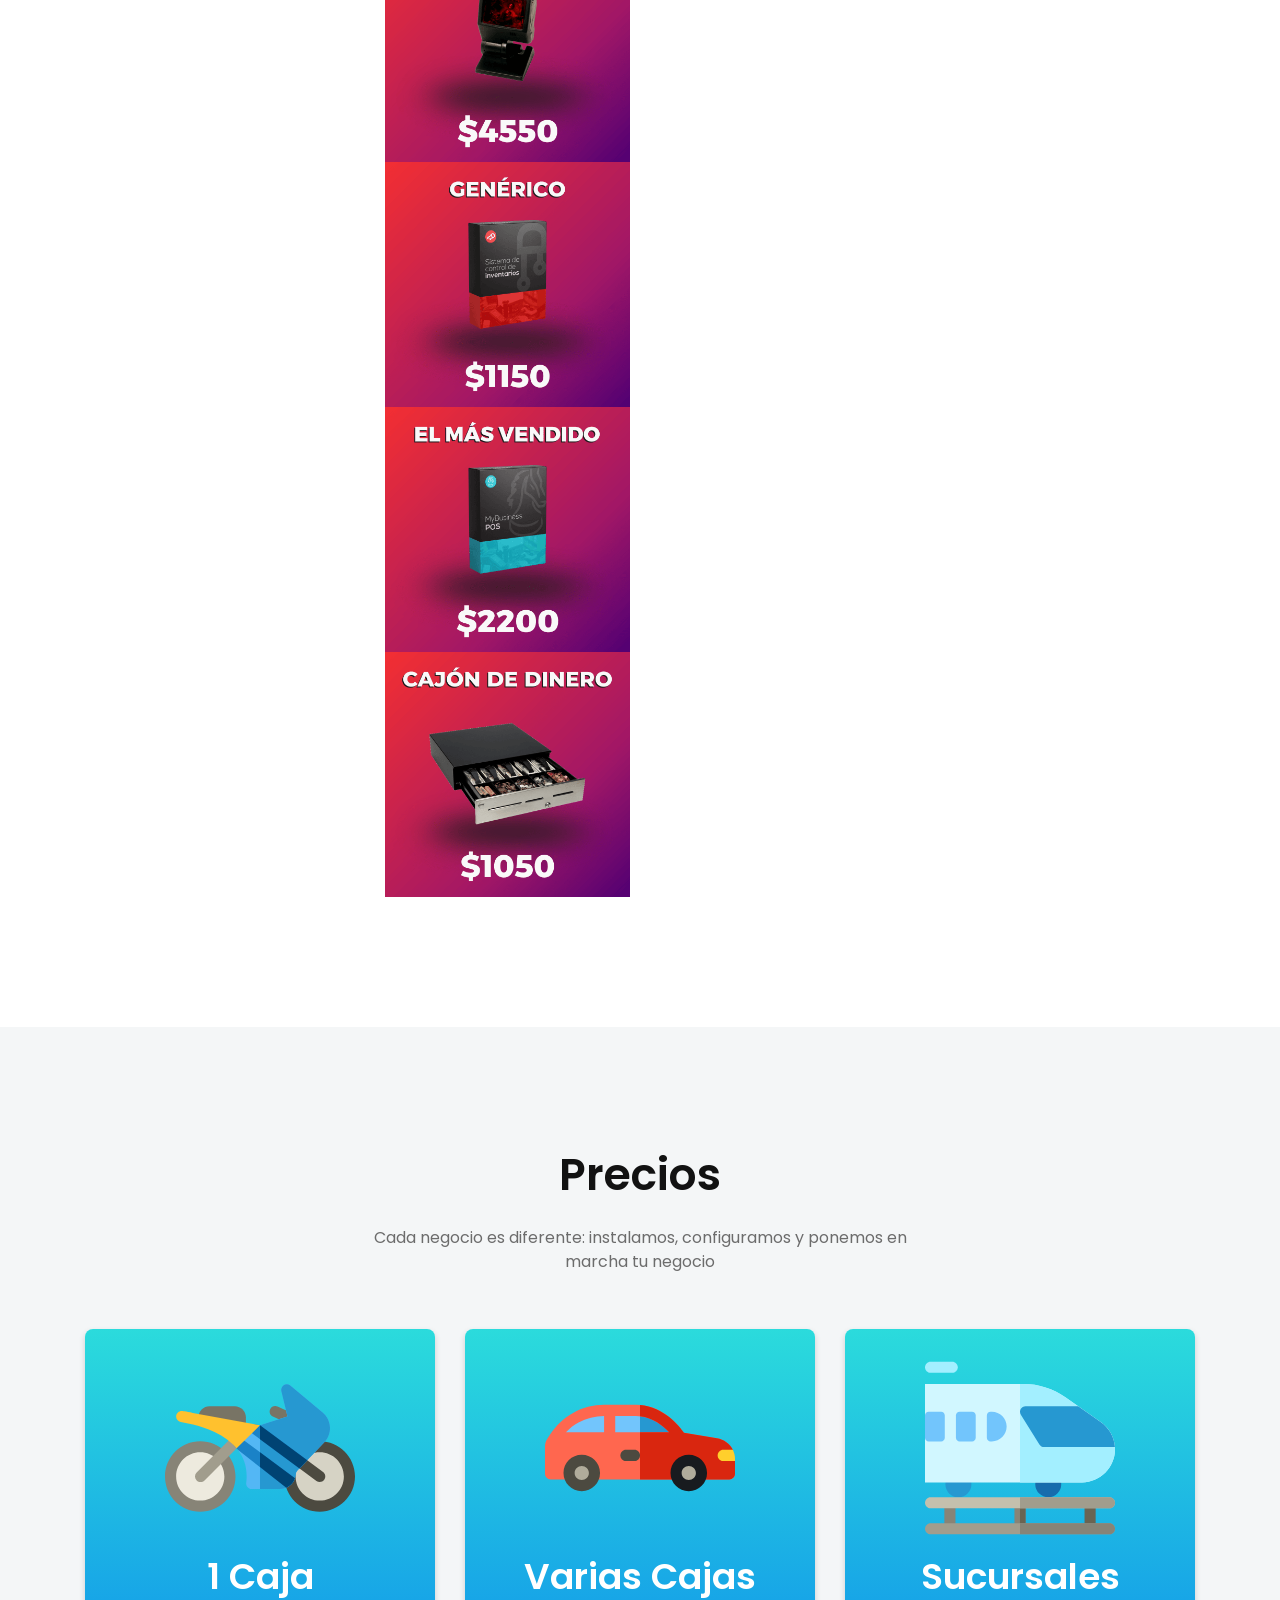
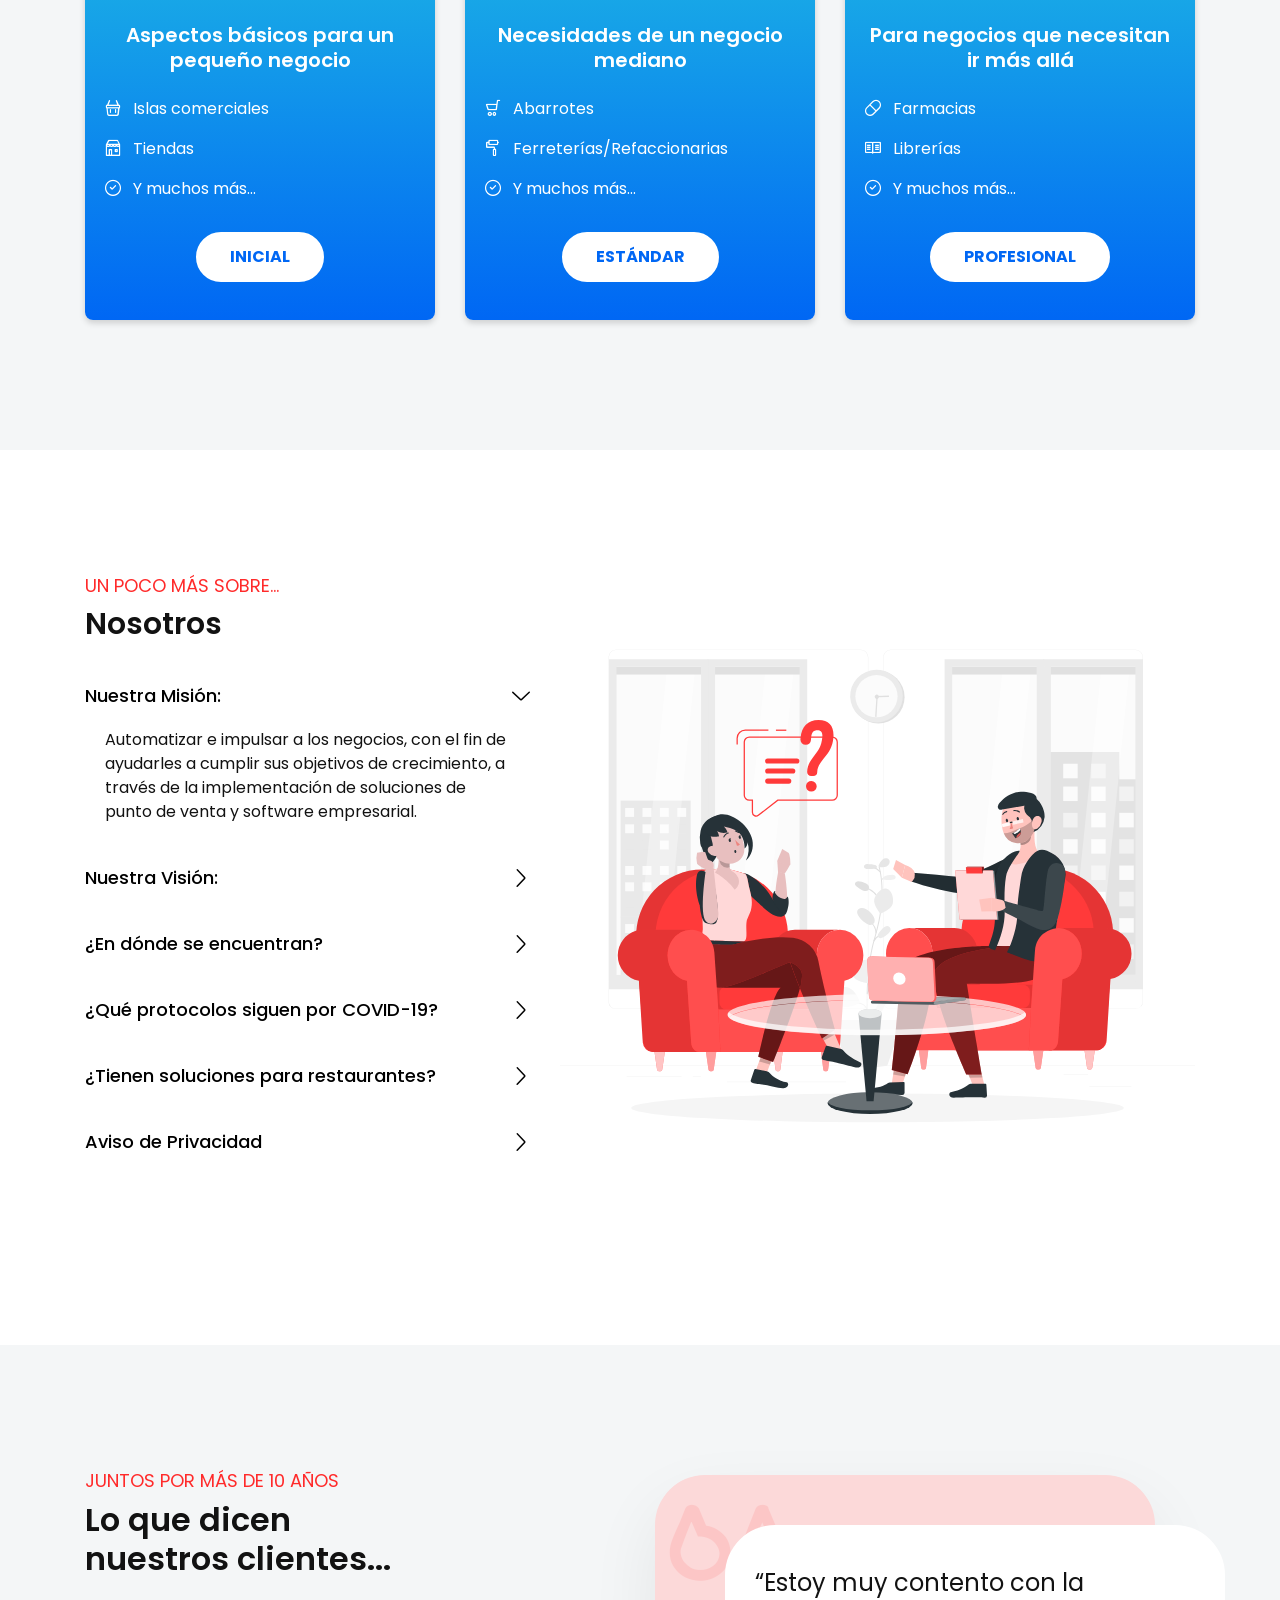
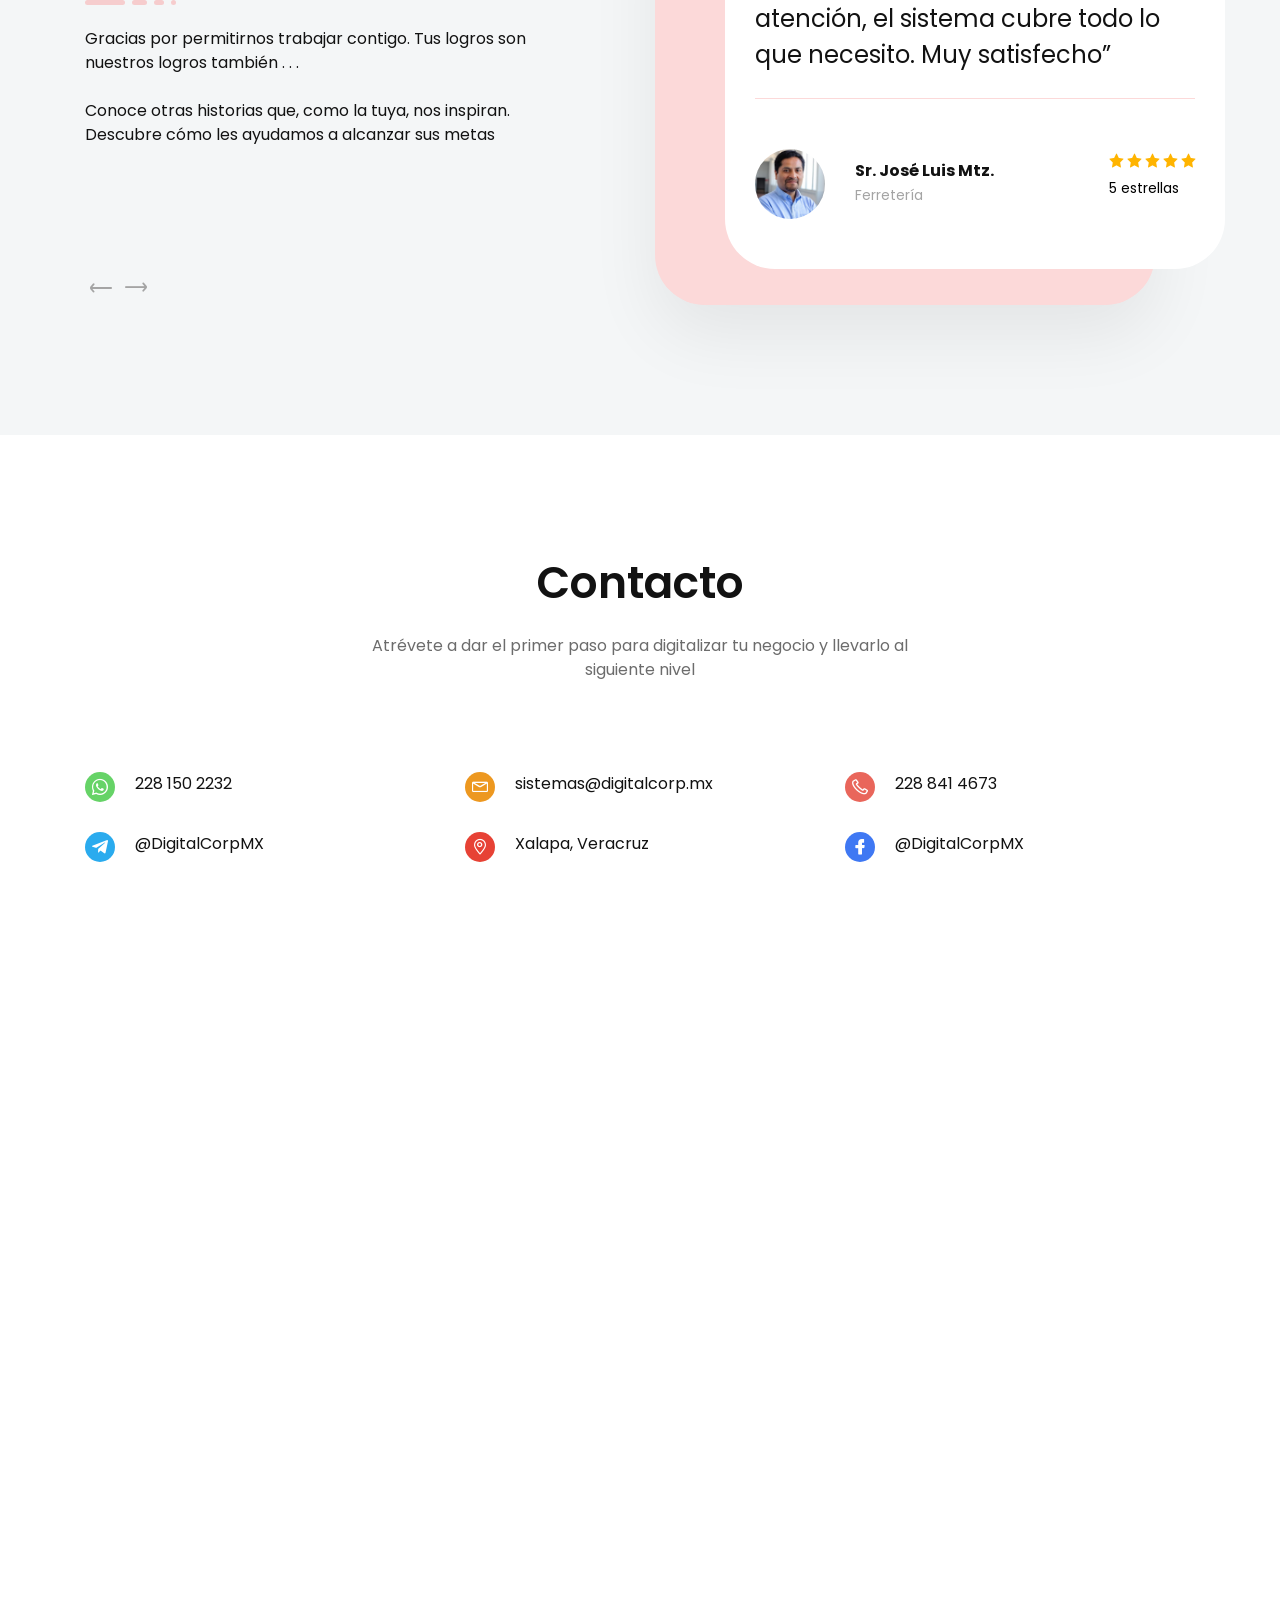
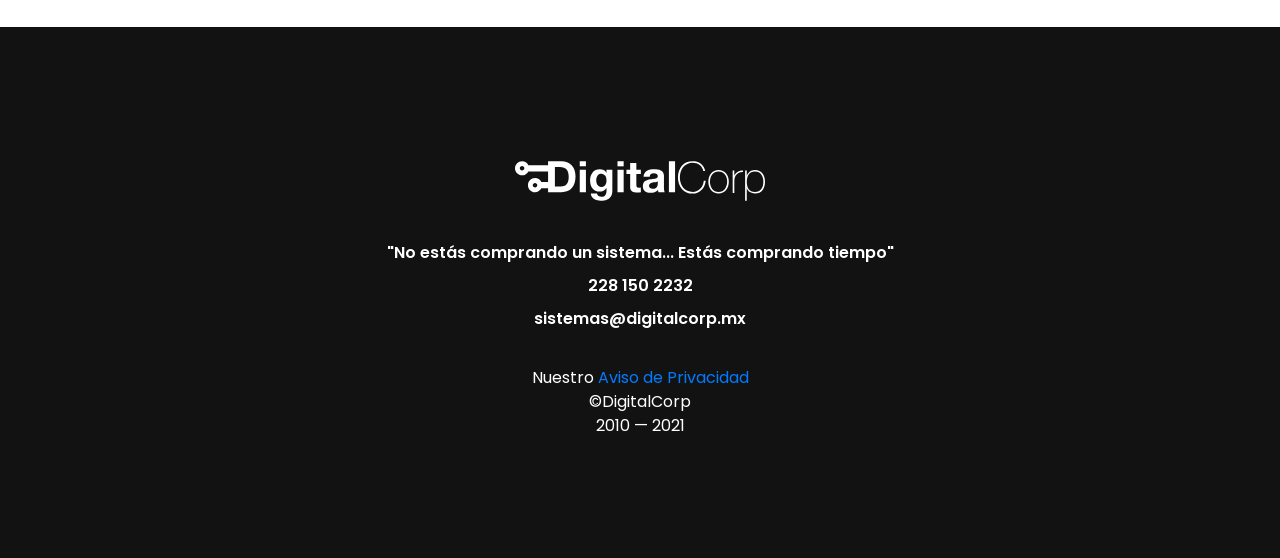
==== commit c9200fe6: "Se quitó el KIT de PRECIOS" ====
--- a/index.html
+++ b/index.html
@@ -250,13 +250,14 @@
                             <li data-filter=".barcode">CÓD. DE BARRAS</li>
                             <li data-filter=".mini">IMPRESORAS</li>
                             <li data-filter=".sis">SISTEMAS</li>
-                            <li data-filter=".kit">KIT BÁSICO</li>
+                            <!-- <li data-filter=".kit">KIT BÁSICO</li> -->
                             <li data-filter="*" class="active">TODO</li>
                         </ul>
                     </div> <!-- portfolio menu -->
                 </div>
                 <div class="col-lg-9 col-md-9">
                     <div class="row no-gutters grid mt-50">
+                        <!--
                         <div class="col-lg-4 col-sm-6 kit">
                             <div class="single-portfolio">
                                 <div class="portfolio-image">
@@ -272,6 +273,7 @@
                                 </div>
                             </div> <!-- single portfolio -->
                         </div>
+                        -->
                         <div class="col-lg-4 col-sm-6 mini">
                             <div class="single-portfolio">
                                 <div class="portfolio-image">
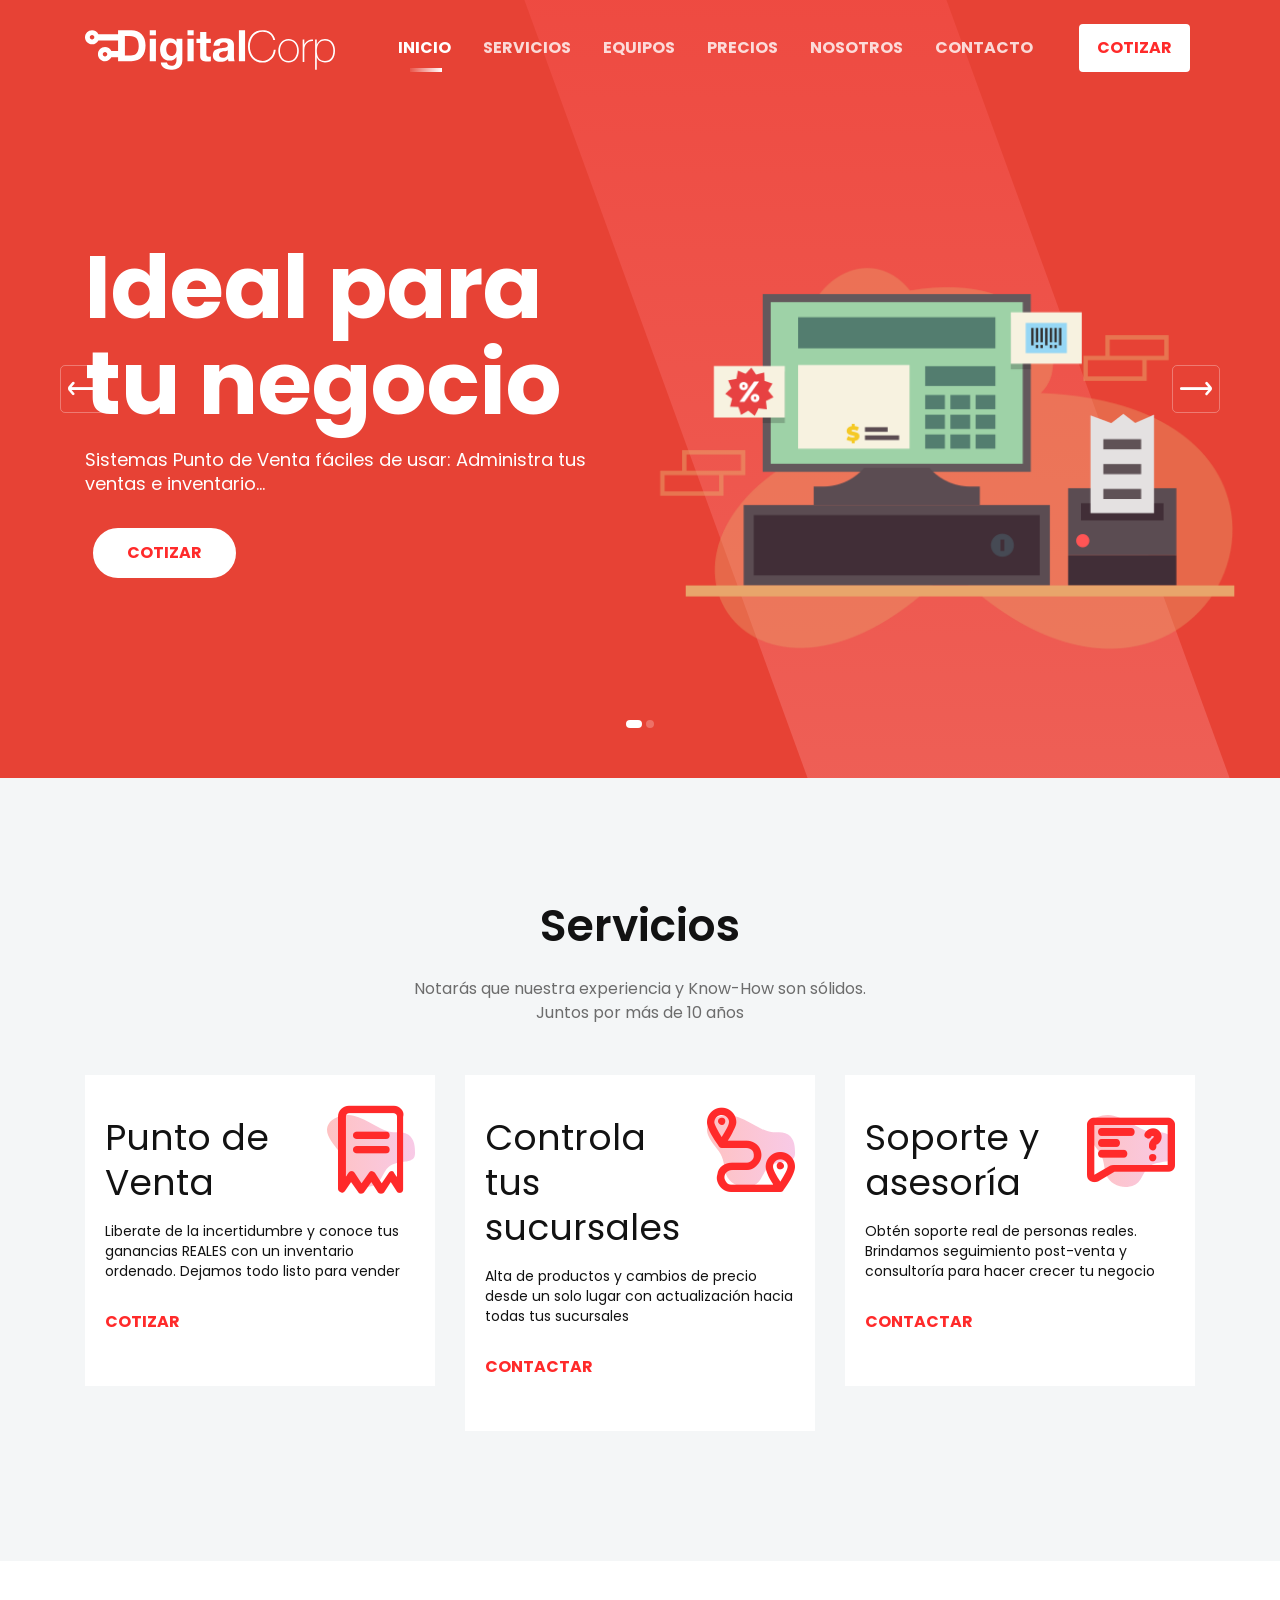
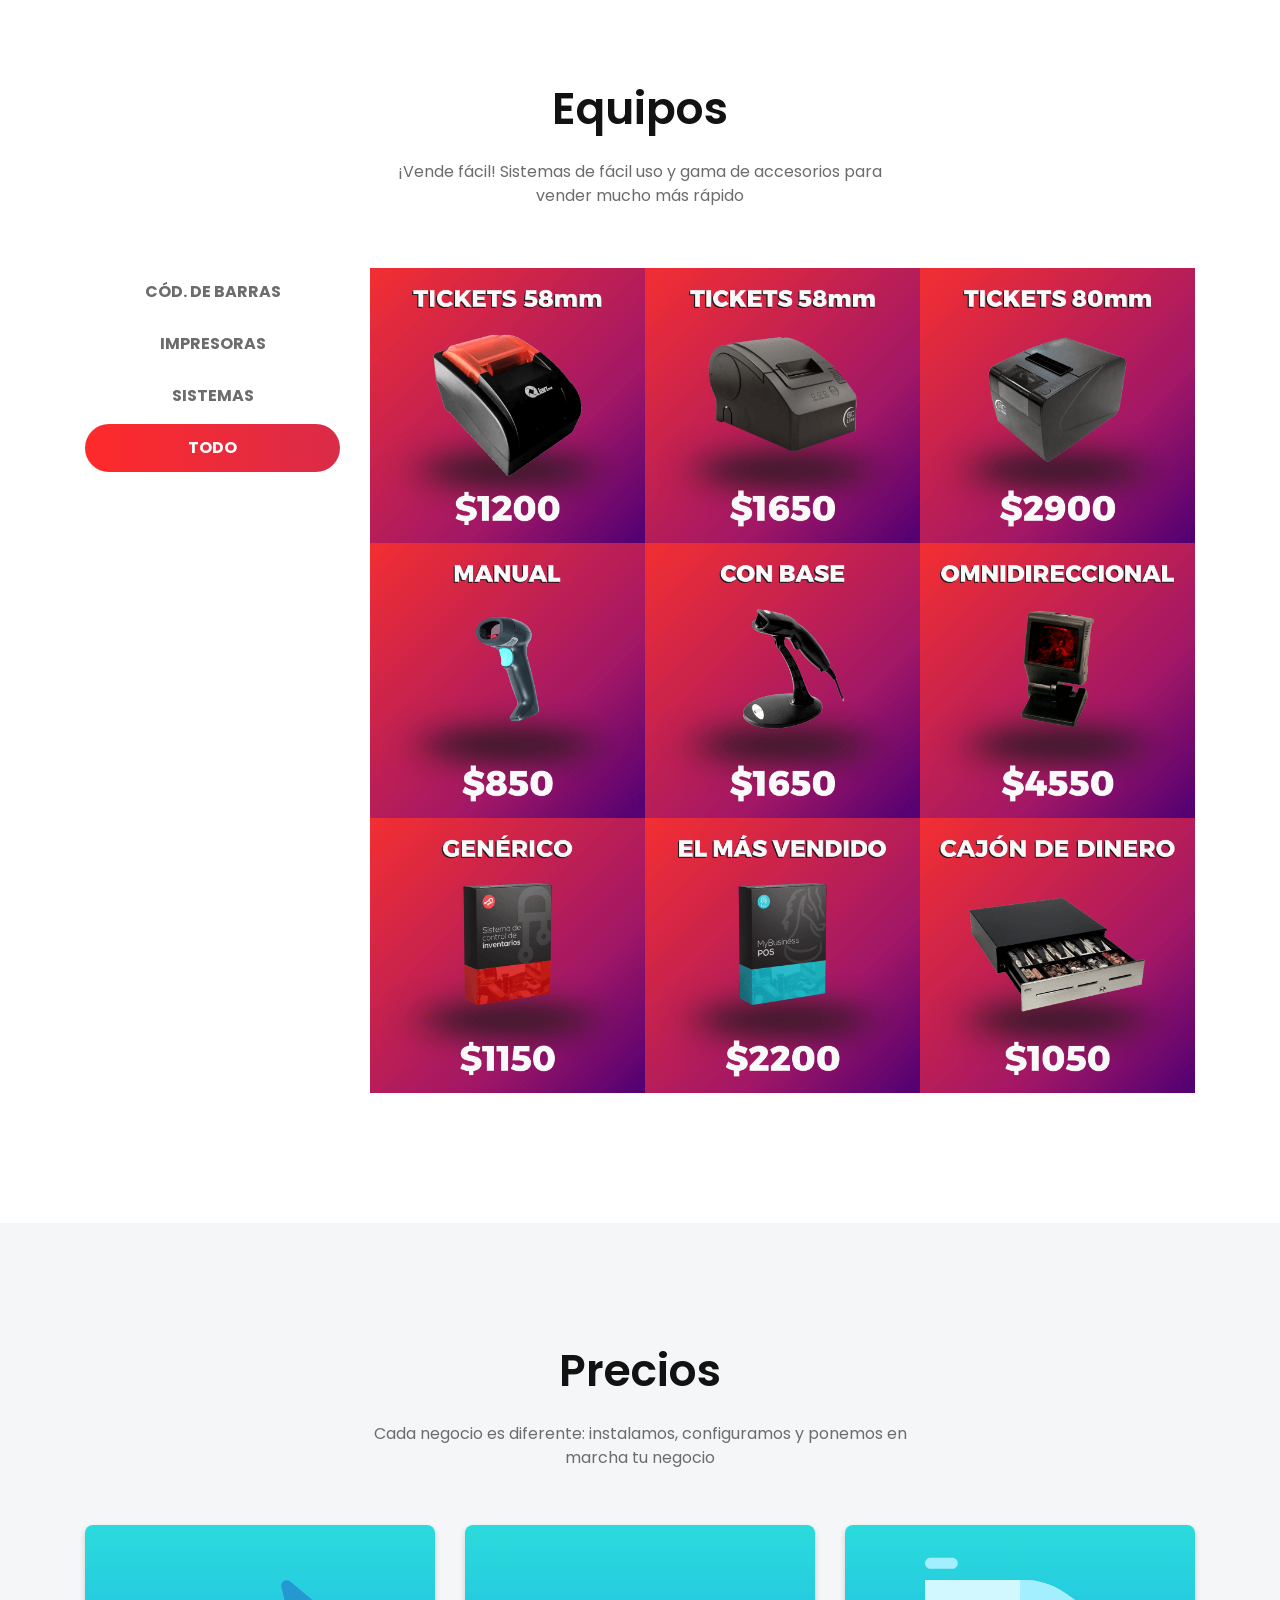
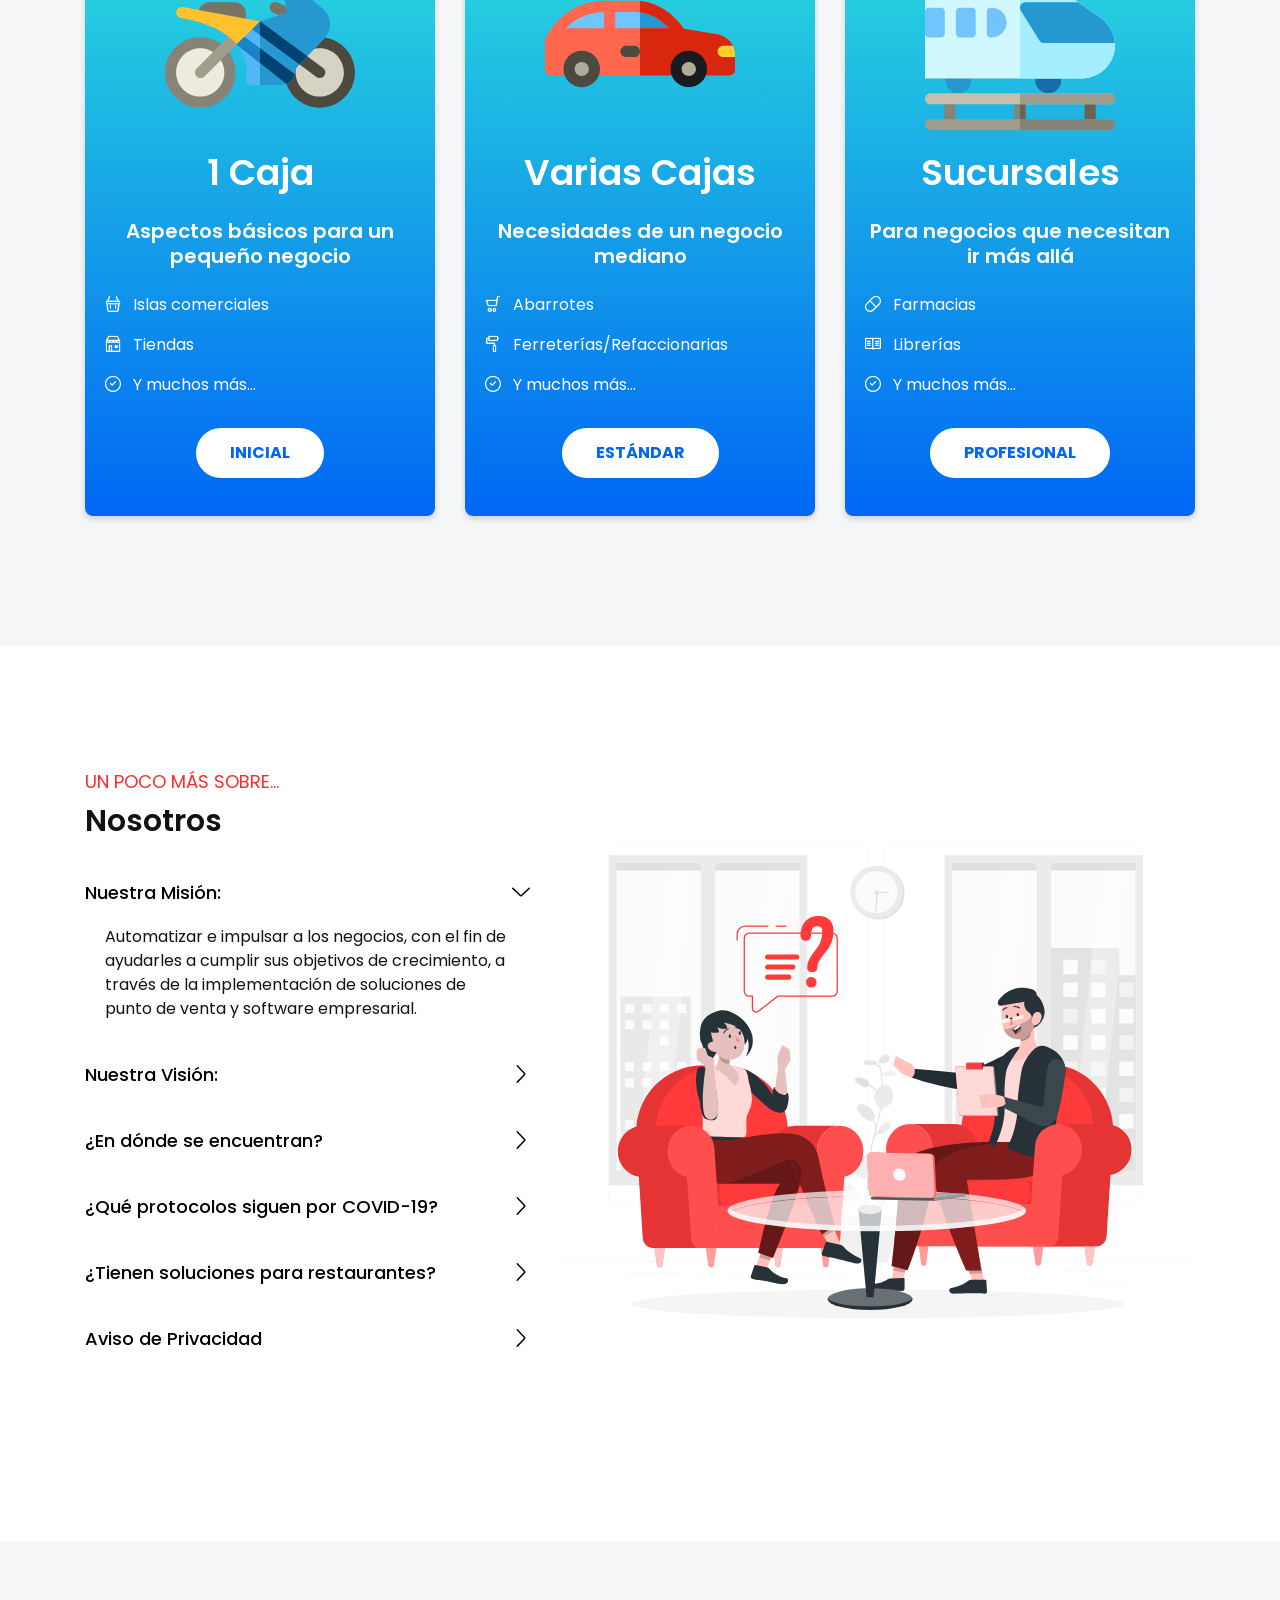
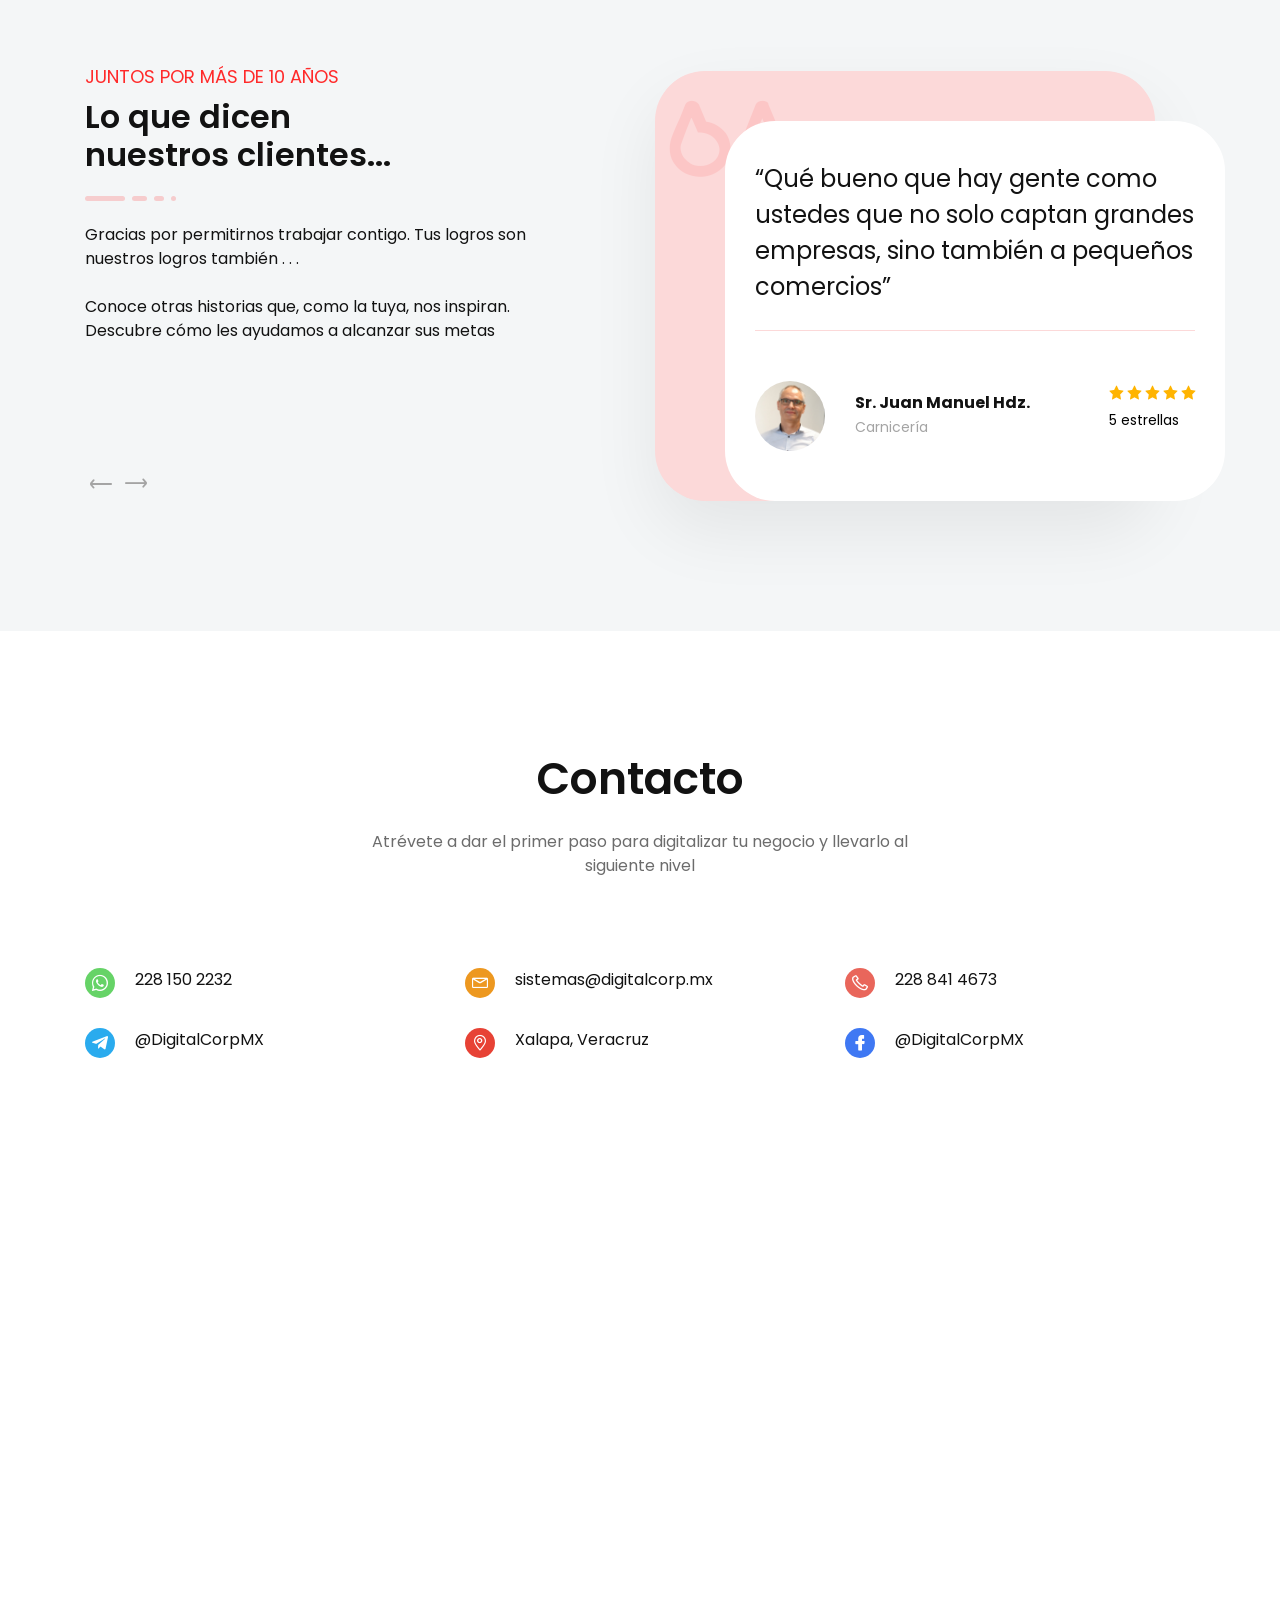
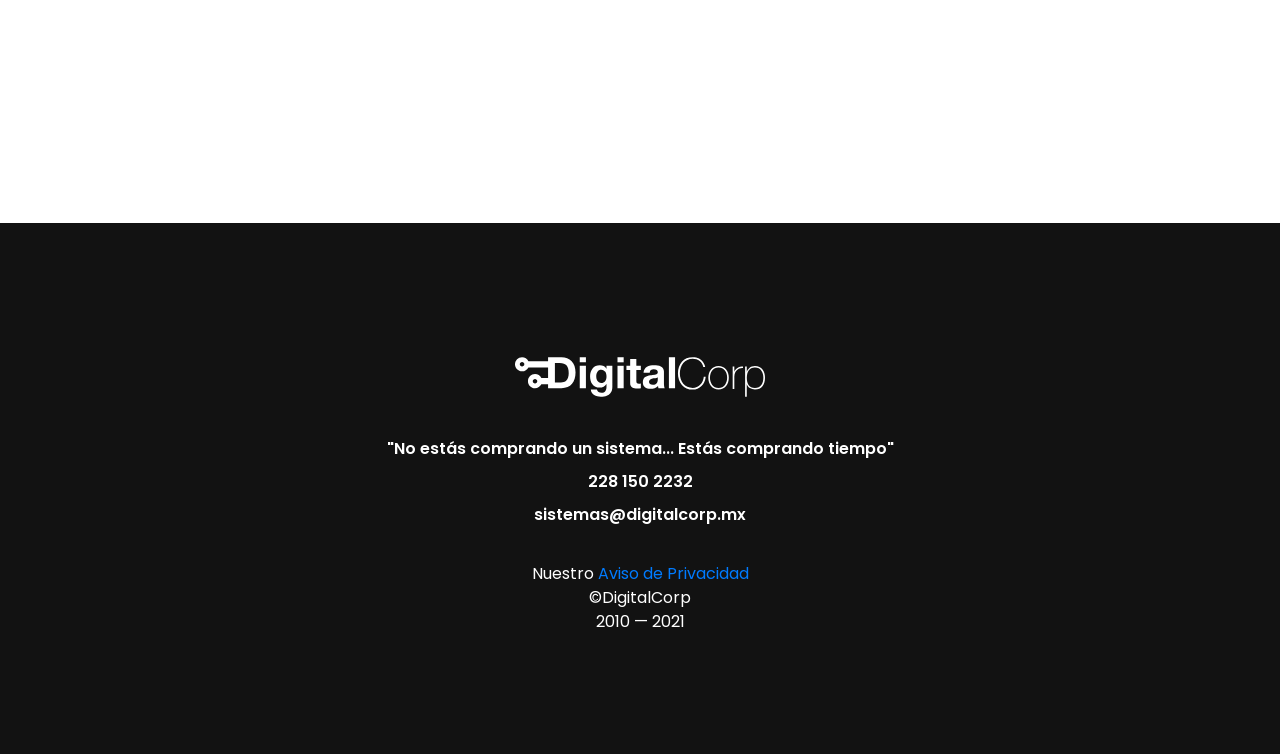
==== commit c94e3a44: "Se quitó un comentario que estorbaba Para quitar el KIT del apartado PRECIOS" ====
--- a/index.html
+++ b/index.html
@@ -271,7 +271,7 @@
                                         </div>
                                     </div>
                                 </div>
-                            </div> <!-- single portfolio -->
+                            </div>
                         </div>
                         -->
                         <div class="col-lg-4 col-sm-6 mini">
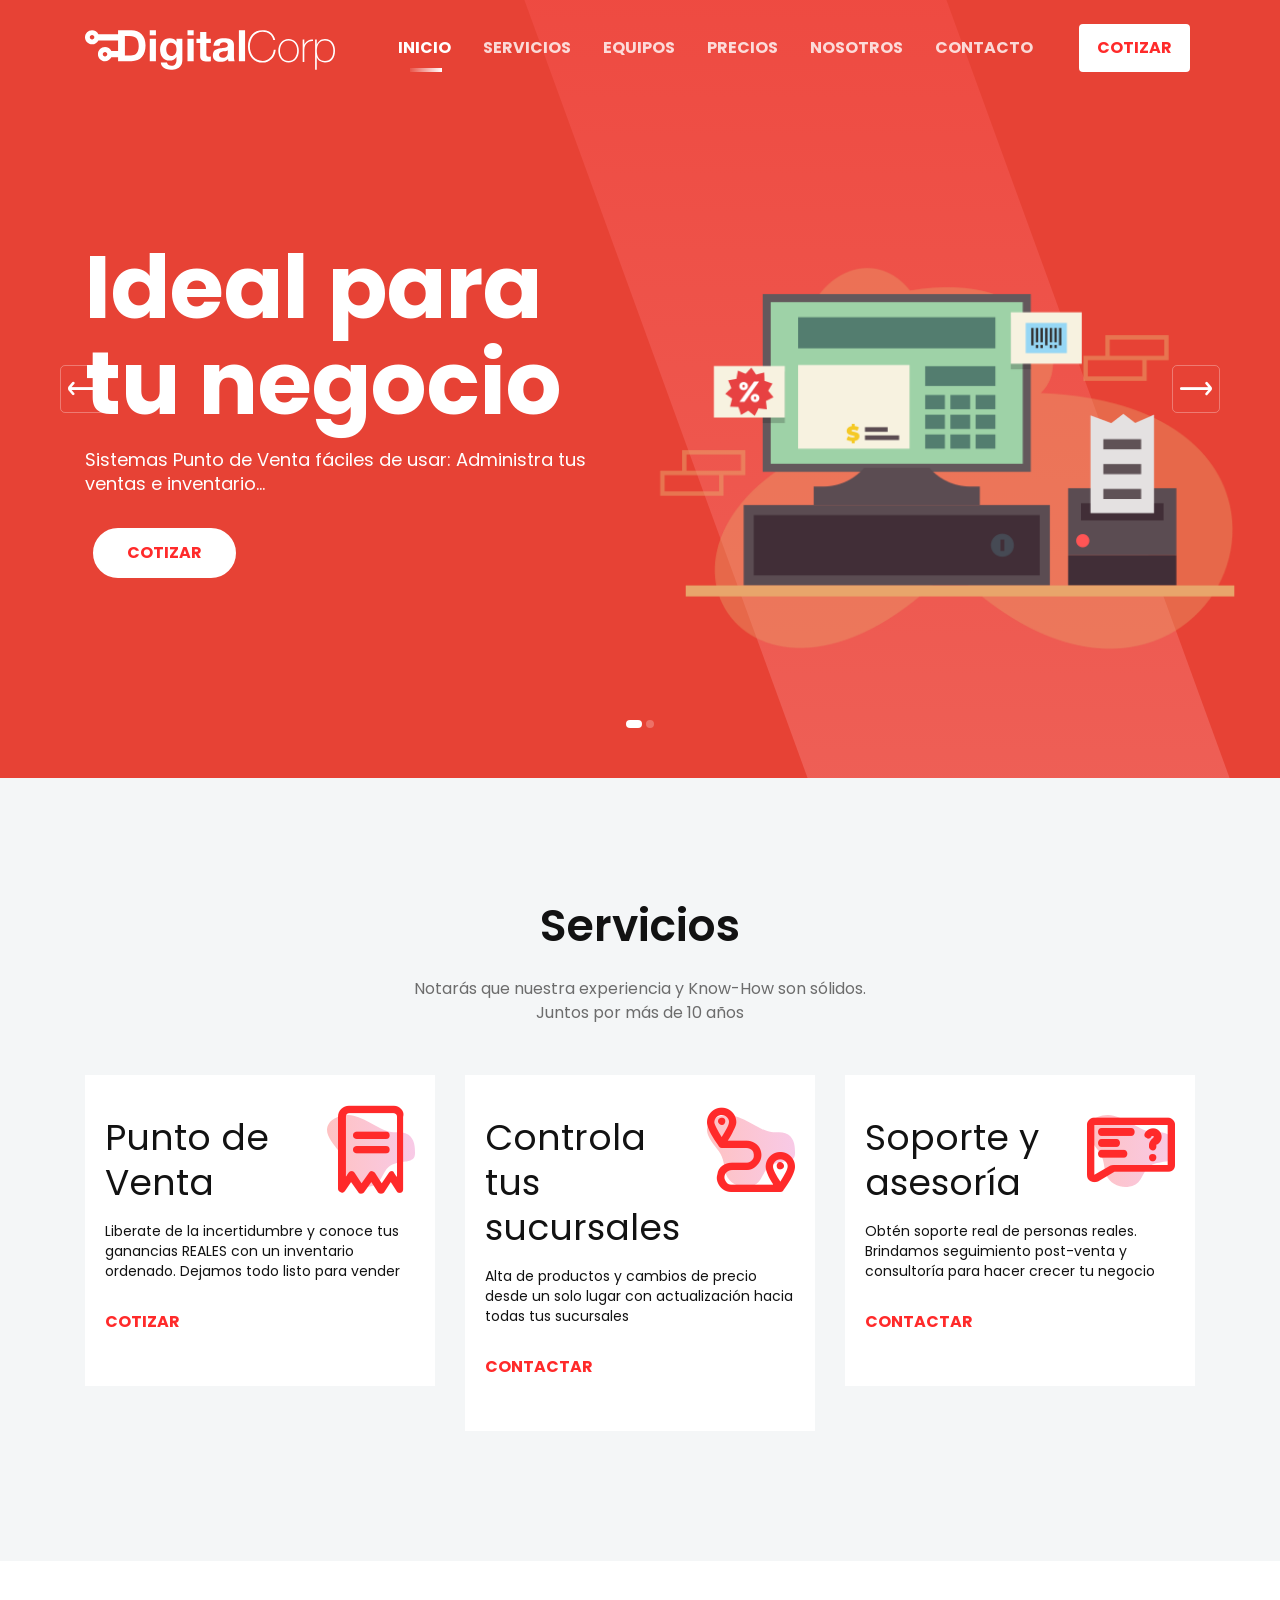
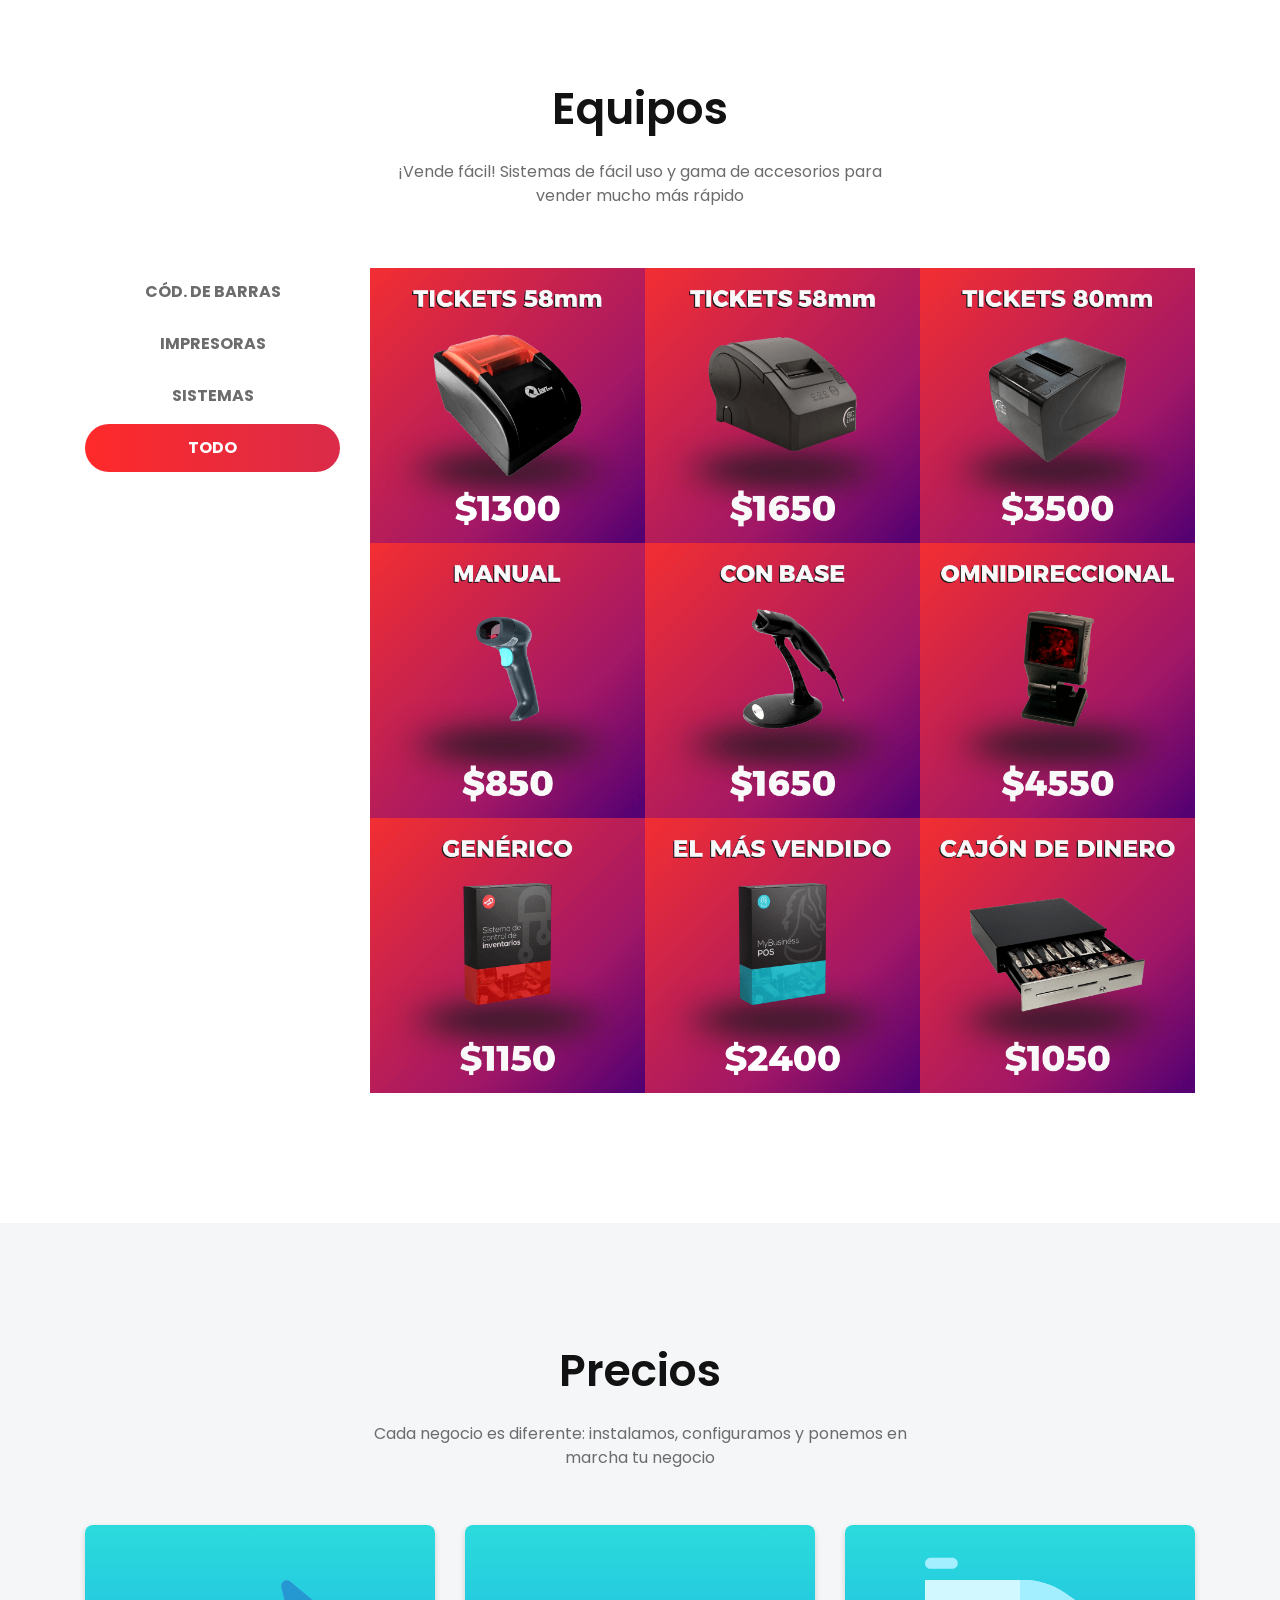
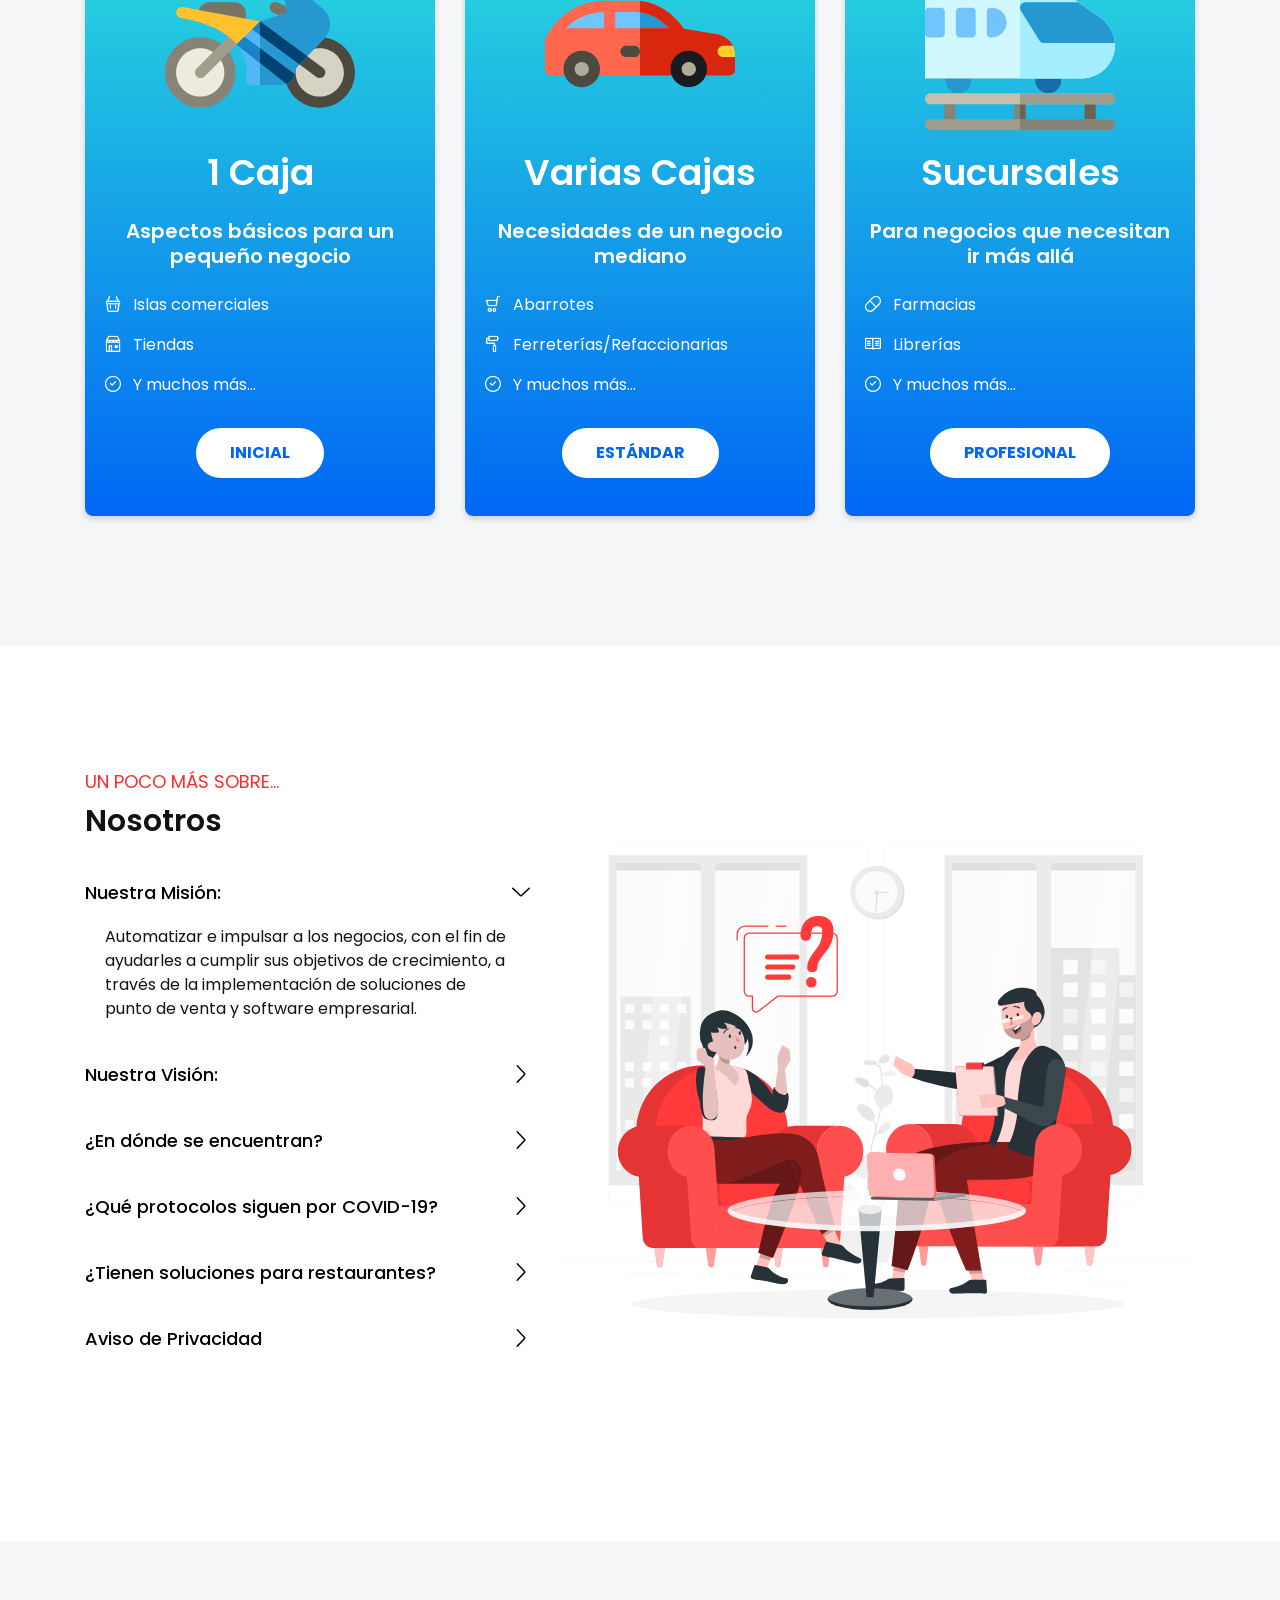
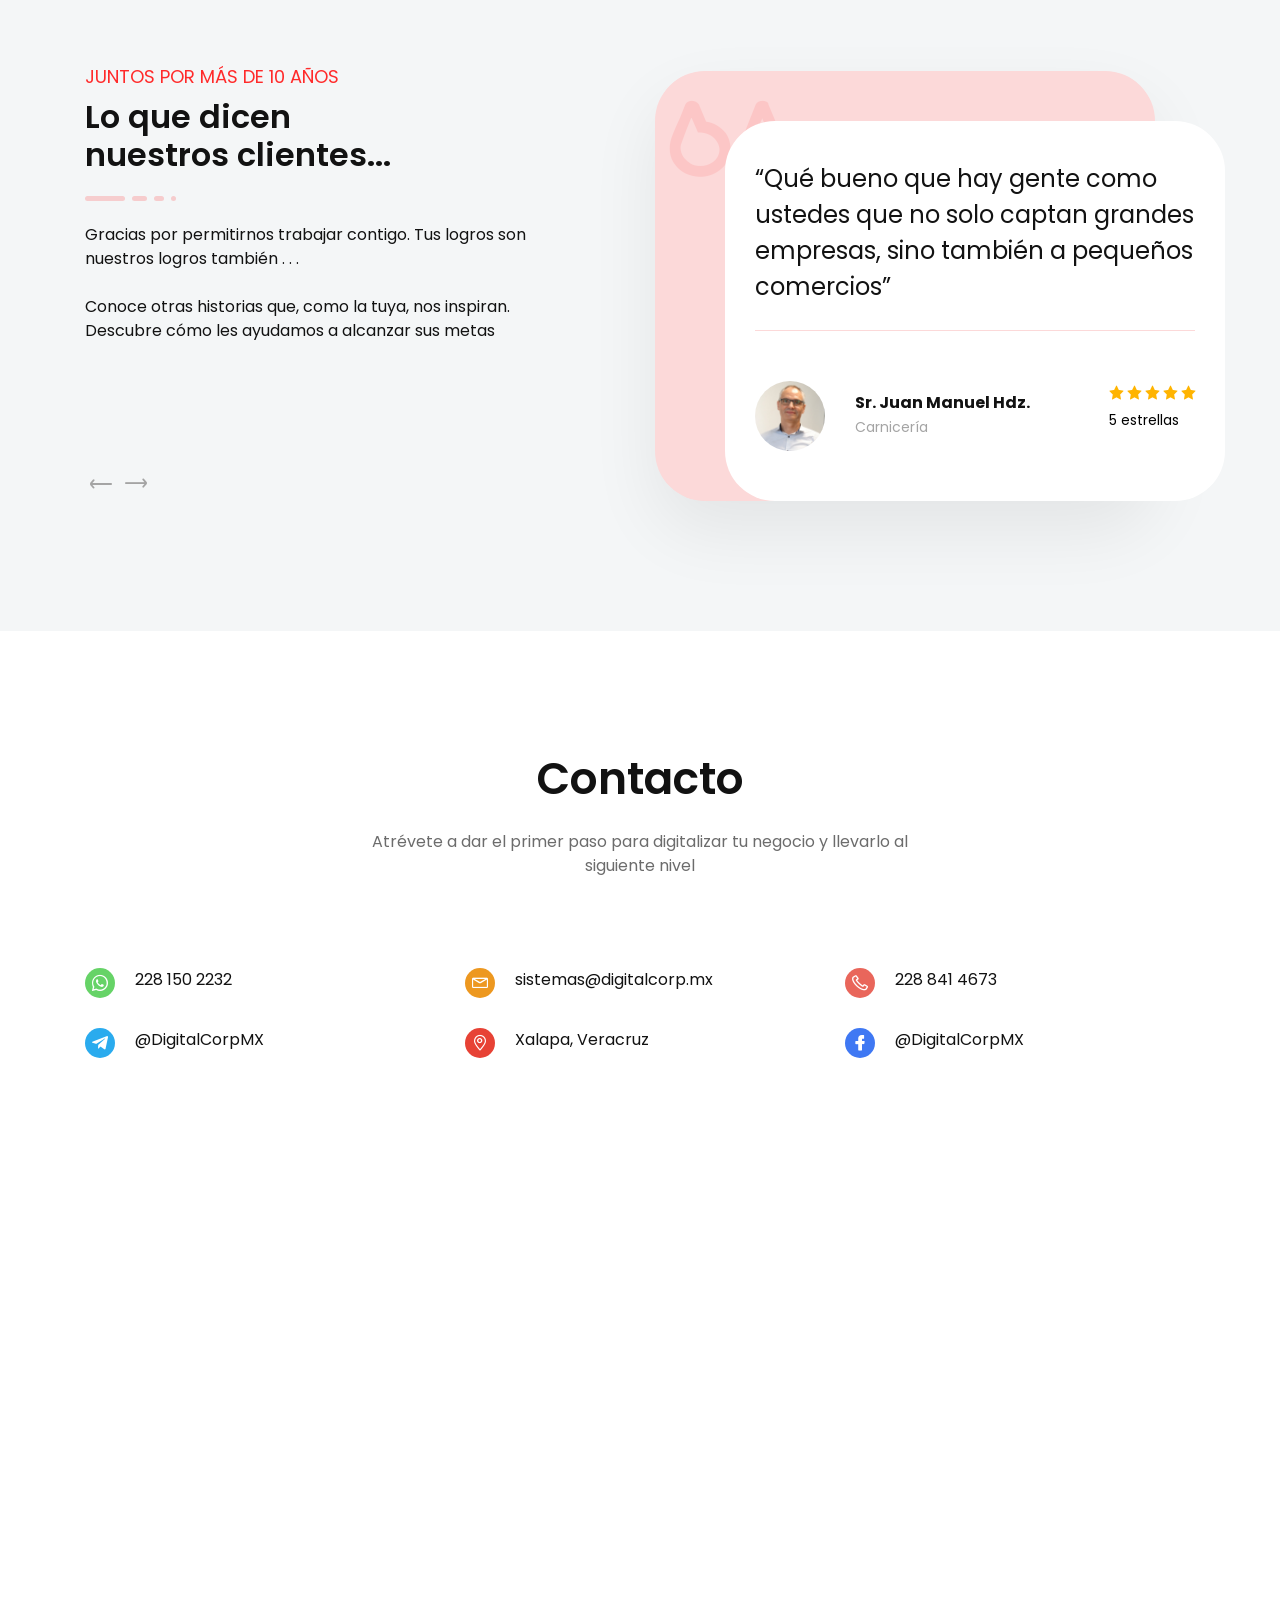
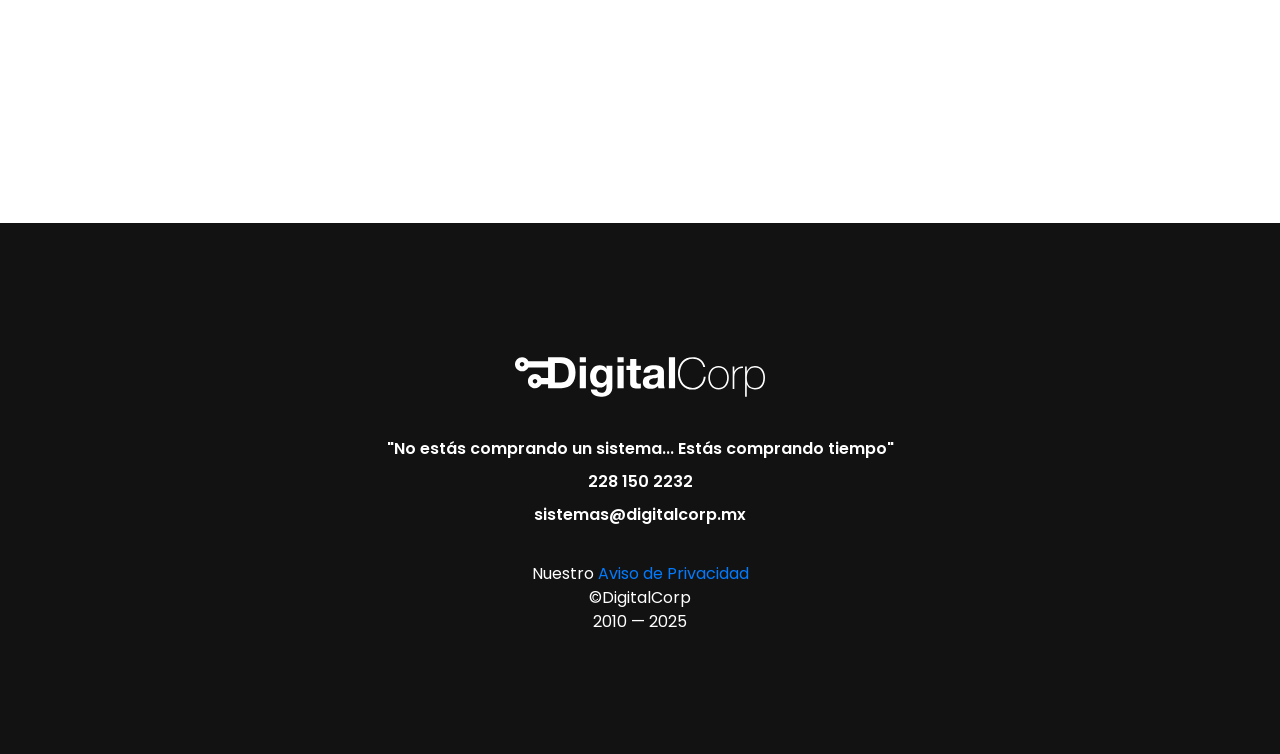
==== commit 27316a43: "Cambio de año footer" ====
--- a/index.html
+++ b/index.html
@@ -795,7 +795,7 @@
                     <div class="copyright text-center mt-35">
                         <p class="text">Nuestro <a href="privacidad.html" target="_blank" rel="nofollow">Aviso de Privacidad</a></p>
                         <p class="text">©DigitalCorp</p>
-                        <p class="text">2010 — 2021</p>
+                        <p class="text">2010 — 2025</p>
                     </div> <!--  copyright -->
                 </div>
             </div> <!-- row -->
